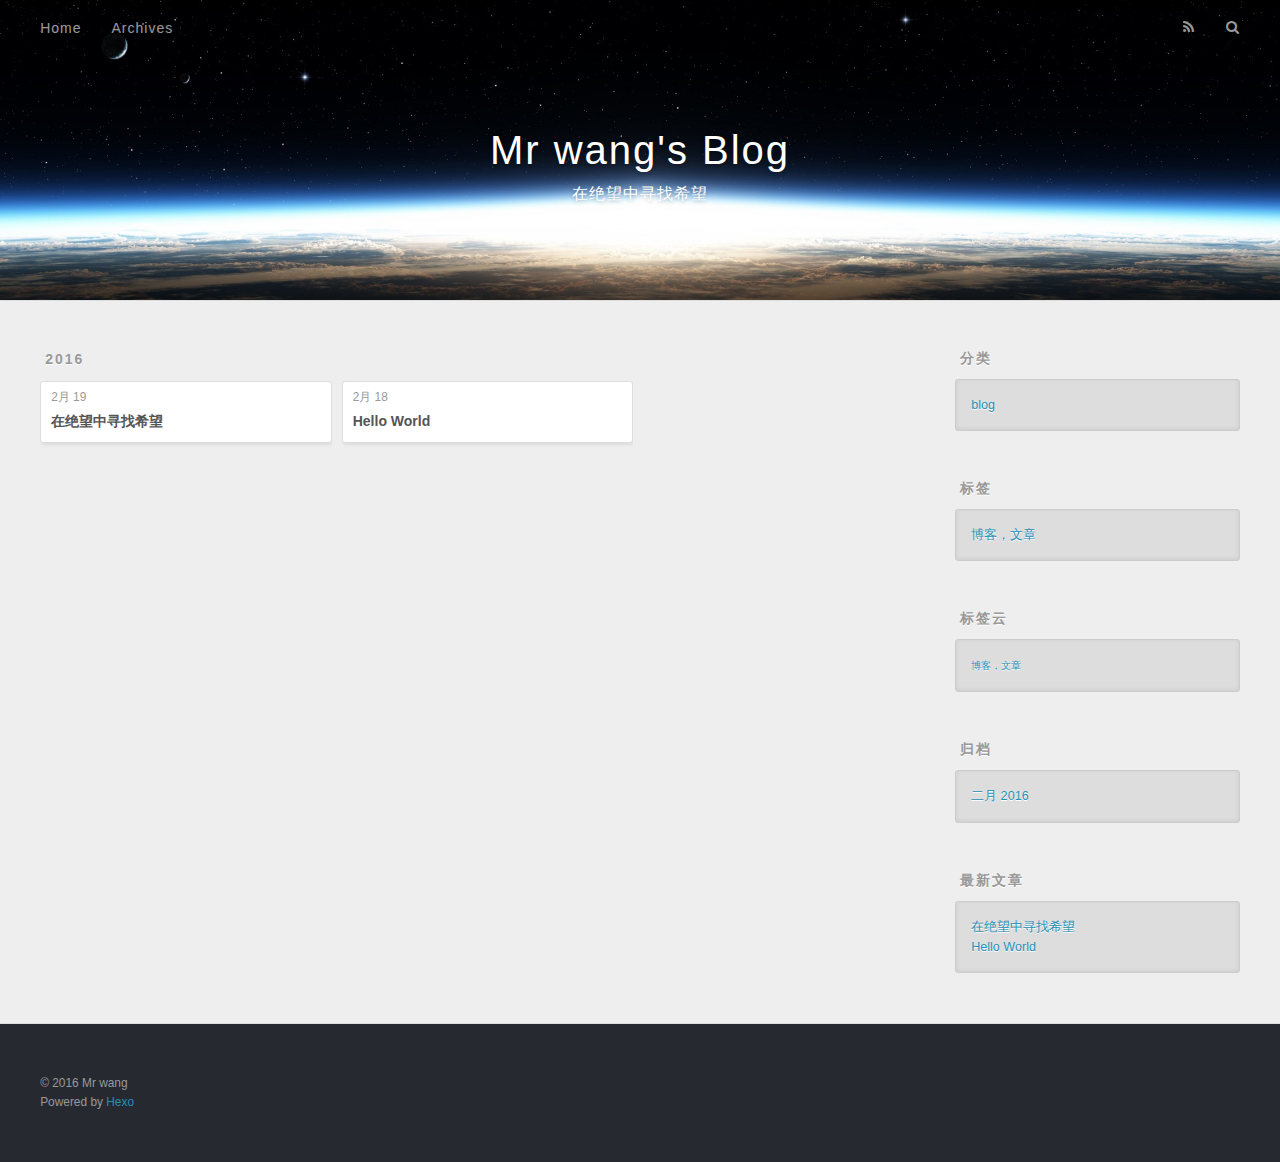
==== archives/index.html @ 9bc6d62a "Site updated: 2016-03-02 14:35:05" ====
<!DOCTYPE html>
<html>
<head>
  <meta charset="utf-8">
  
  <title>归档 | Mr wang&#39;s Blog</title>
  <meta name="viewport" content="width=device-width, initial-scale=1, maximum-scale=1">
  <meta name="description" content="暂时没有开启搜索功能">
<meta property="og:type" content="website">
<meta property="og:title" content="Mr wang's Blog">
<meta property="og:url" content="http://yoursite.com/archives/index.html">
<meta property="og:site_name" content="Mr wang's Blog">
<meta property="og:description" content="暂时没有开启搜索功能">
<meta name="twitter:card" content="summary">
<meta name="twitter:title" content="Mr wang's Blog">
<meta name="twitter:description" content="暂时没有开启搜索功能">
  
    <link rel="alternate" href="/atom.xml" title="Mr wang&#39;s Blog" type="application/atom+xml">
  
  
    <link rel="icon" href="/favicon.png">
  
  
    <link href="//fonts.googleapis.com/css?family=Source+Code+Pro" rel="stylesheet" type="text/css">
  
  <link rel="stylesheet" href="/css/style.css" type="text/css">
  

</head>

<body>
  <div id="container">
    <div id="wrap">
      <header id="header">
  <div id="banner"></div>
  <div id="header-outer" class="outer">
    <div id="header-title" class="inner">
      <h1 id="logo-wrap">
        <a href="/" id="logo">Mr wang&#39;s Blog</a>
      </h1>
      
        <h2 id="subtitle-wrap">
          <a href="/" id="subtitle">在绝望中寻找希望</a>
        </h2>
      
    </div>
    <div id="header-inner" class="inner">
      <nav id="main-nav">
        <a id="main-nav-toggle" class="nav-icon"></a>
        
          <a class="main-nav-link" href="/">Home</a>
        
          <a class="main-nav-link" href="/archives">Archives</a>
        
      </nav>
      <nav id="sub-nav">
        
          <a id="nav-rss-link" class="nav-icon" href="/atom.xml" title="RSS Feed"></a>
        
        <a id="nav-search-btn" class="nav-icon" title="搜索"></a>
      </nav>
      <div id="search-form-wrap">
        <form action="//google.com/search" method="get" accept-charset="UTF-8" class="search-form"><input type="search" name="q" results="0" class="search-form-input" placeholder="Search"><button type="submit" class="search-form-submit">&#xF002;</button><input type="hidden" name="sitesearch" value="http://yoursite.com"></form>
      </div>
    </div>
  </div>
</header>
      <div class="outer">
        <section id="main">
  
  
    
    
      
      
      <section class="archives-wrap">
        <div class="archive-year-wrap">
          <a href="/archives/2016" class="archive-year">2016</a>
        </div>
        <div class="archives">
    
    <article class="archive-article archive-type-post">
  <div class="archive-article-inner">
    <header class="archive-article-header">
      <a href="/2016/02/19/在绝望中寻找希望/" class="archive-article-date">
  <time datetime="2016-02-19T07:51:12.000Z" itemprop="datePublished">2月 19</time>
</a>
      
  
    <h1 itemprop="name">
      <a class="archive-article-title" href="/2016/02/19/在绝望中寻找希望/">在绝望中寻找希望</a>
    </h1>
  

    </header>
  </div>
</article>
  
    
    
    <article class="archive-article archive-type-post">
  <div class="archive-article-inner">
    <header class="archive-article-header">
      <a href="/2016/02/18/hello-world/" class="archive-article-date">
  <time datetime="2016-02-18T02:16:52.998Z" itemprop="datePublished">2月 18</time>
</a>
      
  
    <h1 itemprop="name">
      <a class="archive-article-title" href="/2016/02/18/hello-world/">Hello World</a>
    </h1>
  

    </header>
  </div>
</article>
  
  
    </div></section>
  

</section>
        
          <aside id="sidebar">
  
    
  <div class="widget-wrap">
    <h3 class="widget-title">分类</h3>
    <div class="widget">
      <ul class="category-list"><li class="category-list-item"><a class="category-list-link" href="/categories/blog/">blog</a></li></ul>
    </div>
  </div>


  
    
  <div class="widget-wrap">
    <h3 class="widget-title">标签</h3>
    <div class="widget">
      <ul class="tag-list"><li class="tag-list-item"><a class="tag-list-link" href="/tags/博客，文章/">博客，文章</a></li></ul>
    </div>
  </div>


  
    
  <div class="widget-wrap">
    <h3 class="widget-title">标签云</h3>
    <div class="widget tagcloud">
      <a href="/tags/博客，文章/" style="font-size: 10px;">博客，文章</a>
    </div>
  </div>

  
    
  <div class="widget-wrap">
    <h3 class="widget-title">归档</h3>
    <div class="widget">
      <ul class="archive-list"><li class="archive-list-item"><a class="archive-list-link" href="/archives/2016/02/">二月 2016</a></li></ul>
    </div>
  </div>


  
    
  <div class="widget-wrap">
    <h3 class="widget-title">最新文章</h3>
    <div class="widget">
      <ul>
        
          <li>
            <a href="/2016/02/19/在绝望中寻找希望/">在绝望中寻找希望</a>
          </li>
        
          <li>
            <a href="/2016/02/18/hello-world/">Hello World</a>
          </li>
        
      </ul>
    </div>
  </div>

  
</aside>
        
      </div>
      <footer id="footer">
  
  <div class="outer">
    <div id="footer-info" class="inner">
      &copy; 2016 Mr wang<br>
      Powered by <a href="http://hexo.io/" target="_blank">Hexo</a>
    </div>
  </div>
</footer>
    </div>
    <nav id="mobile-nav">
  
    <a href="/" class="mobile-nav-link">Home</a>
  
    <a href="/archives" class="mobile-nav-link">Archives</a>
  
</nav>
    

<script src="//ajax.googleapis.com/ajax/libs/jquery/2.0.3/jquery.min.js"></script>


  <link rel="stylesheet" href="/fancybox/jquery.fancybox.css" type="text/css">
  <script src="/fancybox/jquery.fancybox.pack.js" type="text/javascript"></script>


<script src="/js/script.js" type="text/javascript"></script>

  </div>
</body>
</html>
---- css/style.css ----
body {
  width: 100%;
}
body:before,
body:after {
  content: "";
  display: table;
}
body:after {
  clear: both;
}
html,
body,
div,
span,
applet,
object,
iframe,
h1,
h2,
h3,
h4,
h5,
h6,
p,
blockquote,
pre,
a,
abbr,
acronym,
address,
big,
cite,
code,
del,
dfn,
em,
img,
ins,
kbd,
q,
s,
samp,
small,
strike,
strong,
sub,
sup,
tt,
var,
dl,
dt,
dd,
ol,
ul,
li,
fieldset,
form,
label,
legend,
table,
caption,
tbody,
tfoot,
thead,
tr,
th,
td {
  margin: 0;
  padding: 0;
  border: 0;
  outline: 0;
  font-weight: inherit;
  font-style: inherit;
  font-family: inherit;
  font-size: 100%;
  vertical-align: baseline;
}
body {
  line-height: 1;
  color: #000;
  background: #fff;
}
ol,
ul {
  list-style: none;
}
table {
  border-collapse: separate;
  border-spacing: 0;
  vertical-align: middle;
}
caption,
th,
td {
  text-align: left;
  font-weight: normal;
  vertical-align: middle;
}
a img {
  border: none;
}
input,
button {
  margin: 0;
  padding: 0;
}
input::-moz-focus-inner,
button::-moz-focus-inner {
  border: 0;
  padding: 0;
}
@font-face {
  font-family: FontAwesome;
  font-style: normal;
  font-weight: normal;
  src: url("fonts/fontawesome-webfont.eot?v=#4.0.3");
  src: url("fonts/fontawesome-webfont.eot?#iefix&v=#4.0.3") format("embedded-opentype"), url("fonts/fontawesome-webfont.woff?v=#4.0.3") format("woff"), url("fonts/fontawesome-webfont.ttf?v=#4.0.3") format("truetype"), url("fonts/fontawesome-webfont.svg#fontawesomeregular?v=#4.0.3") format("svg");
}
html,
body,
#container {
  height: 100%;
}
body {
  background: #eee;
  font: 14px "Helvetica Neue", Helvetica, Arial, sans-serif;
  -webkit-text-size-adjust: 100%;
}
.outer {
  max-width: 1220px;
  margin: 0 auto;
  padding: 0 20px;
}
.outer:before,
.outer:after {
  content: "";
  display: table;
}
.outer:after {
  clear: both;
}
.inner {
  display: inline;
  float: left;
  width: 98.33333333333333%;
  margin: 0 0.833333333333333%;
}
.left,
.alignleft {
  float: left;
}
.right,
.alignright {
  float: right;
}
.clear {
  clear: both;
}
#container {
  position: relative;
}
.mobile-nav-on {
  overflow: hidden;
}
#wrap {
  height: 100%;
  width: 100%;
  position: absolute;
  top: 0;
  left: 0;
  -webkit-transition: 0.2s ease-out;
  -moz-transition: 0.2s ease-out;
  -ms-transition: 0.2s ease-out;
  transition: 0.2s ease-out;
  z-index: 1;
  background: #eee;
}
.mobile-nav-on #wrap {
  left: 280px;
}
@media screen and (min-width: 768px) {
  #main {
    display: inline;
    float: left;
    width: 73.33333333333333%;
    margin: 0 0.833333333333333%;
  }
}
.article-date,
.article-category-link,
.archive-year,
.widget-title {
  text-decoration: none;
  text-transform: uppercase;
  letter-spacing: 2px;
  color: #999;
  margin-bottom: 1em;
  margin-left: 5px;
  line-height: 1em;
  text-shadow: 0 1px #fff;
  font-weight: bold;
}
.article-inner,
.archive-article-inner {
  background: #fff;
  -webkit-box-shadow: 1px 2px 3px #ddd;
  box-shadow: 1px 2px 3px #ddd;
  border: 1px solid #ddd;
  -webkit-border-radius: 3px;
  border-radius: 3px;
}
.article-entry h1,
.widget h1 {
  font-size: 2em;
}
.article-entry h2,
.widget h2 {
  font-size: 1.5em;
}
.article-entry h3,
.widget h3 {
  font-size: 1.3em;
}
.article-entry h4,
.widget h4 {
  font-size: 1.2em;
}
.article-entry h5,
.widget h5 {
  font-size: 1em;
}
.article-entry h6,
.widget h6 {
  font-size: 1em;
  color: #999;
}
.article-entry hr,
.widget hr {
  border: 1px dashed #ddd;
}
.article-entry strong,
.widget strong {
  font-weight: bold;
}
.article-entry em,
.widget em,
.article-entry cite,
.widget cite {
  font-style: italic;
}
.article-entry sup,
.widget sup,
.article-entry sub,
.widget sub {
  font-size: 0.75em;
  line-height: 0;
  position: relative;
  vertical-align: baseline;
}
.article-entry sup,
.widget sup {
  top: -0.5em;
}
.article-entry sub,
.widget sub {
  bottom: -0.2em;
}
.article-entry small,
.widget small {
  font-size: 0.85em;
}
.article-entry acronym,
.widget acronym,
.article-entry abbr,
.widget abbr {
  border-bottom: 1px dotted;
}
.article-entry ul,
.widget ul,
.article-entry ol,
.widget ol,
.article-entry dl,
.widget dl {
  margin: 0 20px;
  line-height: 1.6em;
}
.article-entry ul ul,
.widget ul ul,
.article-entry ol ul,
.widget ol ul,
.article-entry ul ol,
.widget ul ol,
.article-entry ol ol,
.widget ol ol {
  margin-top: 0;
  margin-bottom: 0;
}
.article-entry ul,
.widget ul {
  list-style: disc;
}
.article-entry ol,
.widget ol {
  list-style: decimal;
}
.article-entry dt,
.widget dt {
  font-weight: bold;
}
#header {
  height: 300px;
  position: relative;
  border-bottom: 1px solid #ddd;
}
#header:before,
#header:after {
  content: "";
  position: absolute;
  left: 0;
  right: 0;
  height: 40px;
}
#header:before {
  top: 0;
  background: -webkit-linear-gradient(rgba(0,0,0,0.2), transparent);
  background: -moz-linear-gradient(rgba(0,0,0,0.2), transparent);
  background: -ms-linear-gradient(rgba(0,0,0,0.2), transparent);
  background: linear-gradient(rgba(0,0,0,0.2), transparent);
}
#header:after {
  bottom: 0;
  background: -webkit-linear-gradient(transparent, rgba(0,0,0,0.2));
  background: -moz-linear-gradient(transparent, rgba(0,0,0,0.2));
  background: -ms-linear-gradient(transparent, rgba(0,0,0,0.2));
  background: linear-gradient(transparent, rgba(0,0,0,0.2));
}
#header-outer {
  height: 100%;
  position: relative;
}
#header-inner {
  position: relative;
  overflow: hidden;
}
#banner {
  position: absolute;
  top: 0;
  left: 0;
  width: 100%;
  height: 100%;
  background: url("images/banner.jpg") center #000;
  -webkit-background-size: cover;
  -moz-background-size: cover;
  background-size: cover;
  z-index: -1;
}
#header-title {
  text-align: center;
  height: 40px;
  position: absolute;
  top: 50%;
  left: 0;
  margin-top: -20px;
}
#logo,
#subtitle {
  text-decoration: none;
  color: #fff;
  font-weight: 300;
  text-shadow: 0 1px 4px rgba(0,0,0,0.3);
}
#logo {
  font-size: 40px;
  line-height: 40px;
  letter-spacing: 2px;
}
#subtitle {
  font-size: 16px;
  line-height: 16px;
  letter-spacing: 1px;
}
#subtitle-wrap {
  margin-top: 16px;
}
#main-nav {
  float: left;
  margin-left: -15px;
}
.nav-icon,
.main-nav-link {
  float: left;
  color: #fff;
  opacity: 0.6;
  text-decoration: none;
  text-shadow: 0 1px rgba(0,0,0,0.2);
  -webkit-transition: opacity 0.2s;
  -moz-transition: opacity 0.2s;
  -ms-transition: opacity 0.2s;
  transition: opacity 0.2s;
  display: block;
  padding: 20px 15px;
}
.nav-icon:hover,
.main-nav-link:hover {
  opacity: 1;
}
.nav-icon {
  font-family: FontAwesome;
  text-align: center;
  font-size: 14px;
  width: 14px;
  height: 14px;
  padding: 20px 15px;
  position: relative;
  cursor: pointer;
}
.main-nav-link {
  font-weight: 300;
  letter-spacing: 1px;
}
@media screen and (max-width: 479px) {
  .main-nav-link {
    display: none;
  }
}
#main-nav-toggle {
  display: none;
}
#main-nav-toggle:before {
  content: "\f0c9";
}
@media screen and (max-width: 479px) {
  #main-nav-toggle {
    display: block;
  }
}
#sub-nav {
  float: right;
  margin-right: -15px;
}
#nav-rss-link:before {
  content: "\f09e";
}
#nav-search-btn:before {
  content: "\f002";
}
#search-form-wrap {
  position: absolute;
  top: 15px;
  width: 150px;
  height: 30px;
  right: -150px;
  opacity: 0;
  -webkit-transition: 0.2s ease-out;
  -moz-transition: 0.2s ease-out;
  -ms-transition: 0.2s ease-out;
  transition: 0.2s ease-out;
}
#search-form-wrap.on {
  opacity: 1;
  right: 0;
}
@media screen and (max-width: 479px) {
  #search-form-wrap {
    width: 100%;
    right: -100%;
  }
}
.search-form {
  position: absolute;
  top: 0;
  left: 0;
  right: 0;
  background: #fff;
  padding: 5px 15px;
  -webkit-border-radius: 15px;
  border-radius: 15px;
  -webkit-box-shadow: 0 0 10px rgba(0,0,0,0.3);
  box-shadow: 0 0 10px rgba(0,0,0,0.3);
}
.search-form-input {
  border: none;
  background: none;
  color: #555;
  width: 100%;
  font: 13px "Helvetica Neue", Helvetica, Arial, sans-serif;
  outline: none;
}
.search-form-input::-webkit-search-results-decoration,
.search-form-input::-webkit-search-cancel-button {
  -webkit-appearance: none;
}
.search-form-submit {
  position: absolute;
  top: 50%;
  right: 10px;
  margin-top: -7px;
  font: 13px FontAwesome;
  border: none;
  background: none;
  color: #bbb;
  cursor: pointer;
}
.search-form-submit:hover,
.search-form-submit:focus {
  color: #777;
}
.article {
  margin: 50px 0;
}
.article-inner {
  overflow: hidden;
}
.article-meta:before,
.article-meta:after {
  content: "";
  display: table;
}
.article-meta:after {
  clear: both;
}
.article-date {
  float: left;
}
.article-category {
  float: left;
  line-height: 1em;
  color: #ccc;
  text-shadow: 0 1px #fff;
  margin-left: 8px;
}
.article-category:before {
  content: "\2022";
}
.article-category-link {
  margin: 0 12px 1em;
}
.article-header {
  padding: 20px 20px 0;
}
.article-title {
  text-decoration: none;
  font-size: 2em;
  font-weight: bold;
  color: #555;
  line-height: 1.1em;
  -webkit-transition: color 0.2s;
  -moz-transition: color 0.2s;
  -ms-transition: color 0.2s;
  transition: color 0.2s;
}
a.article-title:hover {
  color: #258fb8;
}
.article-entry {
  color: #555;
  padding: 0 20px;
}
.article-entry:before,
.article-entry:after {
  content: "";
  display: table;
}
.article-entry:after {
  clear: both;
}
.article-entry p,
.article-entry table {
  line-height: 1.6em;
  margin: 1.6em 0;
}
.article-entry h1,
.article-entry h2,
.article-entry h3,
.article-entry h4,
.article-entry h5,
.article-entry h6 {
  font-weight: bold;
}
.article-entry h1,
.article-entry h2,
.article-entry h3,
.article-entry h4,
.article-entry h5,
.article-entry h6 {
  line-height: 1.1em;
  margin: 1.1em 0;
}
.article-entry a {
  color: #258fb8;
  text-decoration: none;
}
.article-entry a:hover {
  text-decoration: underline;
}
.article-entry ul,
.article-entry ol,
.article-entry dl {
  margin-top: 1.6em;
  margin-bottom: 1.6em;
}
.article-entry img,
.article-entry video {
  max-width: 100%;
  height: auto;
  display: block;
  margin: auto;
}
.article-entry iframe {
  border: none;
}
.article-entry table {
  width: 100%;
  border-collapse: collapse;
  border-spacing: 0;
}
.article-entry th {
  font-weight: bold;
  border-bottom: 3px solid #ddd;
  padding-bottom: 0.5em;
}
.article-entry td {
  border-bottom: 1px solid #ddd;
  padding: 10px 0;
}
.article-entry blockquote {
  font-family: Georgia, "Times New Roman", serif;
  font-size: 1.4em;
  margin: 1.6em 20px;
  text-align: center;
}
.article-entry blockquote footer {
  font-size: 14px;
  margin: 1.6em 0;
  font-family: "Helvetica Neue", Helvetica, Arial, sans-serif;
}
.article-entry blockquote footer cite:before {
  content: "—";
  padding: 0 0.5em;
}
.article-entry .pullquote {
  text-align: left;
  width: 45%;
  margin: 0;
}
.article-entry .pullquote.left {
  margin-left: 0.5em;
  margin-right: 1em;
}
.article-entry .pullquote.right {
  margin-right: 0.5em;
  margin-left: 1em;
}
.article-entry .caption {
  color: #999;
  display: block;
  font-size: 0.9em;
  margin-top: 0.5em;
  position: relative;
  text-align: center;
}
.article-entry .video-container {
  position: relative;
  padding-top: 56.25%;
  height: 0;
  overflow: hidden;
}
.article-entry .video-container iframe,
.article-entry .video-container object,
.article-entry .video-container embed {
  position: absolute;
  top: 0;
  left: 0;
  width: 100%;
  height: 100%;
  margin-top: 0;
}
.article-more-link a {
  display: inline-block;
  line-height: 1em;
  padding: 6px 15px;
  -webkit-border-radius: 15px;
  border-radius: 15px;
  background: #eee;
  color: #999;
  text-shadow: 0 1px #fff;
  text-decoration: none;
}
.article-more-link a:hover {
  background: #258fb8;
  color: #fff;
  text-decoration: none;
  text-shadow: 0 1px #1e7293;
}
.article-footer {
  font-size: 0.85em;
  line-height: 1.6em;
  border-top: 1px solid #ddd;
  padding-top: 1.6em;
  margin: 0 20px 20px;
}
.article-footer:before,
.article-footer:after {
  content: "";
  display: table;
}
.article-footer:after {
  clear: both;
}
.article-footer a {
  color: #999;
  text-decoration: none;
}
.article-footer a:hover {
  color: #555;
}
.article-tag-list-item {
  float: left;
  margin-right: 10px;
}
.article-tag-list-link:before {
  content: "#";
}
.article-comment-link {
  float: right;
}
.article-comment-link:before {
  content: "\f075";
  font-family: FontAwesome;
  padding-right: 8px;
}
.article-share-link {
  cursor: pointer;
  float: right;
  margin-left: 20px;
}
.article-share-link:before {
  content: "\f064";
  font-family: FontAwesome;
  padding-right: 6px;
}
#article-nav {
  position: relative;
}
#article-nav:before,
#article-nav:after {
  content: "";
  display: table;
}
#article-nav:after {
  clear: both;
}
@media screen and (min-width: 768px) {
  #article-nav {
    margin: 50px 0;
  }
  #article-nav:before {
    width: 8px;
    height: 8px;
    position: absolute;
    top: 50%;
    left: 50%;
    margin-top: -4px;
    margin-left: -4px;
    content: "";
    -webkit-border-radius: 50%;
    border-radius: 50%;
    background: #ddd;
    -webkit-box-shadow: 0 1px 2px #fff;
    box-shadow: 0 1px 2px #fff;
  }
}
.article-nav-link-wrap {
  text-decoration: none;
  text-shadow: 0 1px #fff;
  color: #999;
  -webkit-box-sizing: border-box;
  -moz-box-sizing: border-box;
  box-sizing: border-box;
  margin-top: 50px;
  text-align: center;
  display: block;
}
.article-nav-link-wrap:hover {
  color: #555;
}
@media screen and (min-width: 768px) {
  .article-nav-link-wrap {
    width: 50%;
    margin-top: 0;
  }
}
@media screen and (min-width: 768px) {
  #article-nav-newer {
    float: left;
    text-align: right;
    padding-right: 20px;
  }
}
@media screen and (min-width: 768px) {
  #article-nav-older {
    float: right;
    text-align: left;
    padding-left: 20px;
  }
}
.article-nav-caption {
  text-transform: uppercase;
  letter-spacing: 2px;
  color: #ddd;
  line-height: 1em;
  font-weight: bold;
}
#article-nav-newer .article-nav-caption {
  margin-right: -2px;
}
.article-nav-title {
  font-size: 0.85em;
  line-height: 1.6em;
  margin-top: 0.5em;
}
.article-share-box {
  position: absolute;
  display: none;
  background: #fff;
  -webkit-box-shadow: 1px 2px 10px rgba(0,0,0,0.2);
  box-shadow: 1px 2px 10px rgba(0,0,0,0.2);
  -webkit-border-radius: 3px;
  border-radius: 3px;
  margin-left: -145px;
  overflow: hidden;
  z-index: 1;
}
.article-share-box.on {
  display: block;
}
.article-share-input {
  width: 100%;
  background: none;
  -webkit-box-sizing: border-box;
  -moz-box-sizing: border-box;
  box-sizing: border-box;
  font: 14px "Helvetica Neue", Helvetica, Arial, sans-serif;
  padding: 0 15px;
  color: #555;
  outline: none;
  border: 1px solid #ddd;
  -webkit-border-radius: 3px 3px 0 0;
  border-radius: 3px 3px 0 0;
  height: 36px;
  line-height: 36px;
}
.article-share-links {
  background: #eee;
}
.article-share-links:before,
.article-share-links:after {
  content: "";
  display: table;
}
.article-share-links:after {
  clear: both;
}
.article-share-twitter,
.article-share-facebook,
.article-share-pinterest,
.article-share-google {
  width: 50px;
  height: 36px;
  display: block;
  float: left;
  position: relative;
  color: #999;
  text-shadow: 0 1px #fff;
}
.article-share-twitter:before,
.article-share-facebook:before,
.article-share-pinterest:before,
.article-share-google:before {
  font-size: 20px;
  font-family: FontAwesome;
  width: 20px;
  height: 20px;
  position: absolute;
  top: 50%;
  left: 50%;
  margin-top: -10px;
  margin-left: -10px;
  text-align: center;
}
.article-share-twitter:hover,
.article-share-facebook:hover,
.article-share-pinterest:hover,
.article-share-google:hover {
  color: #fff;
}
.article-share-twitter:before {
  content: "\f099";
}
.article-share-twitter:hover {
  background: #00aced;
  text-shadow: 0 1px #008abe;
}
.article-share-facebook:before {
  content: "\f09a";
}
.article-share-facebook:hover {
  background: #3b5998;
  text-shadow: 0 1px #2f477a;
}
.article-share-pinterest:before {
  content: "\f0d2";
}
.article-share-pinterest:hover {
  background: #cb2027;
  text-shadow: 0 1px #a21a1f;
}
.article-share-google:before {
  content: "\f0d5";
}
.article-share-google:hover {
  background: #dd4b39;
  text-shadow: 0 1px #be3221;
}
.article-gallery {
  background: #000;
  position: relative;
}
.article-gallery-photos {
  position: relative;
  overflow: hidden;
}
.article-gallery-img {
  display: none;
  max-width: 100%;
}
.article-gallery-img:first-child {
  display: block;
}
.article-gallery-img.loaded {
  position: absolute;
  display: block;
}
.article-gallery-img img {
  display: block;
  max-width: 100%;
  margin: 0 auto;
}
#comments {
  background: #fff;
  -webkit-box-shadow: 1px 2px 3px #ddd;
  box-shadow: 1px 2px 3px #ddd;
  padding: 20px;
  border: 1px solid #ddd;
  -webkit-border-radius: 3px;
  border-radius: 3px;
  margin: 50px 0;
}
#comments a {
  color: #258fb8;
}
.archives-wrap {
  margin: 50px 0;
}
.archives:before,
.archives:after {
  content: "";
  display: table;
}
.archives:after {
  clear: both;
}
.archive-year-wrap {
  margin-bottom: 1em;
}
.archives {
  -webkit-column-gap: 10px;
  -moz-column-gap: 10px;
  column-gap: 10px;
}
@media screen and (min-width: 480px) and (max-width: 767px) {
  .archives {
    -webkit-column-count: 2;
    -moz-column-count: 2;
    column-count: 2;
  }
}
@media screen and (min-width: 768px) {
  .archives {
    -webkit-column-count: 3;
    -moz-column-count: 3;
    column-count: 3;
  }
}
.archive-article {
  -webkit-column-break-inside: avoid;
  page-break-inside: avoid;
  overflow: hidden;
  break-inside: avoid-column;
}
.archive-article-inner {
  padding: 10px;
  margin-bottom: 15px;
}
.archive-article-title {
  text-decoration: none;
  font-weight: bold;
  color: #555;
  -webkit-transition: color 0.2s;
  -moz-transition: color 0.2s;
  -ms-transition: color 0.2s;
  transition: color 0.2s;
  line-height: 1.6em;
}
.archive-article-title:hover {
  color: #258fb8;
}
.archive-article-footer {
  margin-top: 1em;
}
.archive-article-date {
  color: #999;
  text-decoration: none;
  font-size: 0.85em;
  line-height: 1em;
  margin-bottom: 0.5em;
  display: block;
}
#page-nav {
  margin: 50px auto;
  background: #fff;
  -webkit-box-shadow: 1px 2px 3px #ddd;
  box-shadow: 1px 2px 3px #ddd;
  border: 1px solid #ddd;
  -webkit-border-radius: 3px;
  border-radius: 3px;
  text-align: center;
  color: #999;
  overflow: hidden;
}
#page-nav:before,
#page-nav:after {
  content: "";
  display: table;
}
#page-nav:after {
  clear: both;
}
#page-nav a,
#page-nav span {
  padding: 10px 20px;
  line-height: 1;
  height: 2ex;
}
#page-nav a {
  color: #999;
  text-decoration: none;
}
#page-nav a:hover {
  background: #999;
  color: #fff;
}
#page-nav .prev {
  float: left;
}
#page-nav .next {
  float: right;
}
#page-nav .page-number {
  display: inline-block;
}
@media screen and (max-width: 479px) {
  #page-nav .page-number {
    display: none;
  }
}
#page-nav .current {
  color: #555;
  font-weight: bold;
}
#page-nav .space {
  color: #ddd;
}
#footer {
  background: #262a30;
  padding: 50px 0;
  border-top: 1px solid #ddd;
  color: #999;
}
#footer a {
  color: #258fb8;
  text-decoration: none;
}
#footer a:hover {
  text-decoration: underline;
}
#footer-info {
  line-height: 1.6em;
  font-size: 0.85em;
}
.article-entry pre,
.article-entry .highlight {
  background: #2d2d2d;
  margin: 0 -20px;
  padding: 15px 20px;
  border-style: solid;
  border-color: #ddd;
  border-width: 1px 0;
  overflow: auto;
  color: #ccc;
  line-height: 22.400000000000002px;
}
.article-entry .highlight .gutter pre,
.article-entry .gist .gist-file .gist-data .line-numbers {
  color: #666;
  font-size: 0.85em;
}
.article-entry pre,
.article-entry code {
  font-family: "Source Code Pro", Consolas, Monaco, Menlo, Consolas, monospace;
}
.article-entry code {
  background: #eee;
  text-shadow: 0 1px #fff;
  padding: 0 0.3em;
}
.article-entry pre code {
  background: none;
  text-shadow: none;
  padding: 0;
}
.article-entry .highlight pre {
  border: none;
  margin: 0;
  padding: 0;
}
.article-entry .highlight table {
  margin: 0;
  width: auto;
}
.article-entry .highlight td {
  border: none;
  padding: 0;
}
.article-entry .highlight figcaption {
  font-size: 0.85em;
  color: #999;
  line-height: 1em;
  margin-bottom: 1em;
}
.article-entry .highlight figcaption:before,
.article-entry .highlight figcaption:after {
  content: "";
  display: table;
}
.article-entry .highlight figcaption:after {
  clear: both;
}
.article-entry .highlight figcaption a {
  float: right;
}
.article-entry .highlight .gutter pre {
  text-align: right;
  padding-right: 20px;
}
.article-entry .highlight .line {
  height: 22.400000000000002px;
}
.article-entry .gist {
  margin: 0 -20px;
  border-style: solid;
  border-color: #ddd;
  border-width: 1px 0;
  background: #2d2d2d;
  padding: 15px 20px 15px 0;
}
.article-entry .gist .gist-file {
  border: none;
  font-family: "Source Code Pro", Consolas, Monaco, Menlo, Consolas, monospace;
  margin: 0;
}
.article-entry .gist .gist-file .gist-data {
  background: none;
  border: none;
}
.article-entry .gist .gist-file .gist-data .line-numbers {
  background: none;
  border: none;
  padding: 0 20px 0 0;
}
.article-entry .gist .gist-file .gist-data .line-data {
  padding: 0 !important;
}
.article-entry .gist .gist-file .highlight {
  margin: 0;
  padding: 0;
  border: none;
}
.article-entry .gist .gist-file .gist-meta {
  background: #2d2d2d;
  color: #999;
  font: 0.85em "Helvetica Neue", Helvetica, Arial, sans-serif;
  text-shadow: 0 0;
  padding: 0;
  margin-top: 1em;
  margin-left: 20px;
}
.article-entry .gist .gist-file .gist-meta a {
  color: #258fb8;
  font-weight: normal;
}
.article-entry .gist .gist-file .gist-meta a:hover {
  text-decoration: underline;
}
pre .comment,
pre .title {
  color: #999;
}
pre .variable,
pre .attribute,
pre .tag,
pre .regexp,
pre .ruby .constant,
pre .xml .tag .title,
pre .xml .pi,
pre .xml .doctype,
pre .html .doctype,
pre .css .id,
pre .css .class,
pre .css .pseudo {
  color: #f2777a;
}
pre .number,
pre .preprocessor,
pre .built_in,
pre .literal,
pre .params,
pre .constant {
  color: #f99157;
}
pre .class,
pre .ruby .class .title,
pre .css .rules .attribute {
  color: #9c9;
}
pre .string,
pre .value,
pre .inheritance,
pre .header,
pre .ruby .symbol,
pre .xml .cdata {
  color: #9c9;
}
pre .css .hexcolor {
  color: #6cc;
}
pre .function,
pre .python .decorator,
pre .python .title,
pre .ruby .function .title,
pre .ruby .title .keyword,
pre .perl .sub,
pre .javascript .title,
pre .coffeescript .title {
  color: #69c;
}
pre .keyword,
pre .javascript .function {
  color: #c9c;
}
@media screen and (max-width: 479px) {
  #mobile-nav {
    position: absolute;
    top: 0;
    left: 0;
    width: 280px;
    height: 100%;
    background: #191919;
    border-right: 1px solid #fff;
  }
}
@media screen and (max-width: 479px) {
  .mobile-nav-link {
    display: block;
    color: #999;
    text-decoration: none;
    padding: 15px 20px;
    font-weight: bold;
  }
  .mobile-nav-link:hover {
    color: #fff;
  }
}
@media screen and (min-width: 768px) {
  #sidebar {
    display: inline;
    float: left;
    width: 23.333333333333332%;
    margin: 0 0.833333333333333%;
  }
}
.widget-wrap {
  margin: 50px 0;
}
.widget {
  color: #777;
  text-shadow: 0 1px #fff;
  background: #ddd;
  -webkit-box-shadow: 0 -1px 4px #ccc inset;
  box-shadow: 0 -1px 4px #ccc inset;
  border: 1px solid #ccc;
  padding: 15px;
  -webkit-border-radius: 3px;
  border-radius: 3px;
}
.widget a {
  color: #258fb8;
  text-decoration: none;
}
.widget a:hover {
  text-decoration: underline;
}
.widget ul ul,
.widget ol ul,
.widget dl ul,
.widget ul ol,
.widget ol ol,
.widget dl ol,
.widget ul dl,
.widget ol dl,
.widget dl dl {
  margin-left: 15px;
  list-style: disc;
}
.widget {
  line-height: 1.6em;
  word-wrap: break-word;
  font-size: 0.9em;
}
.widget ul,
.widget ol {
  list-style: none;
  margin: 0;
}
.widget ul ul,
.widget ol ul,
.widget ul ol,
.widget ol ol {
  margin: 0 20px;
}
.widget ul ul,
.widget ol ul {
  list-style: disc;
}
.widget ul ol,
.widget ol ol {
  list-style: decimal;
}
.category-list-count,
.tag-list-count,
.archive-list-count {
  padding-left: 5px;
  color: #999;
  font-size: 0.85em;
}
.category-list-count:before,
.tag-list-count:before,
.archive-list-count:before {
  content: "(";
}
.category-list-count:after,
.tag-list-count:after,
.archive-list-count:after {
  content: ")";
}
.tagcloud a {
  margin-right: 5px;
  display: inline-block;
}
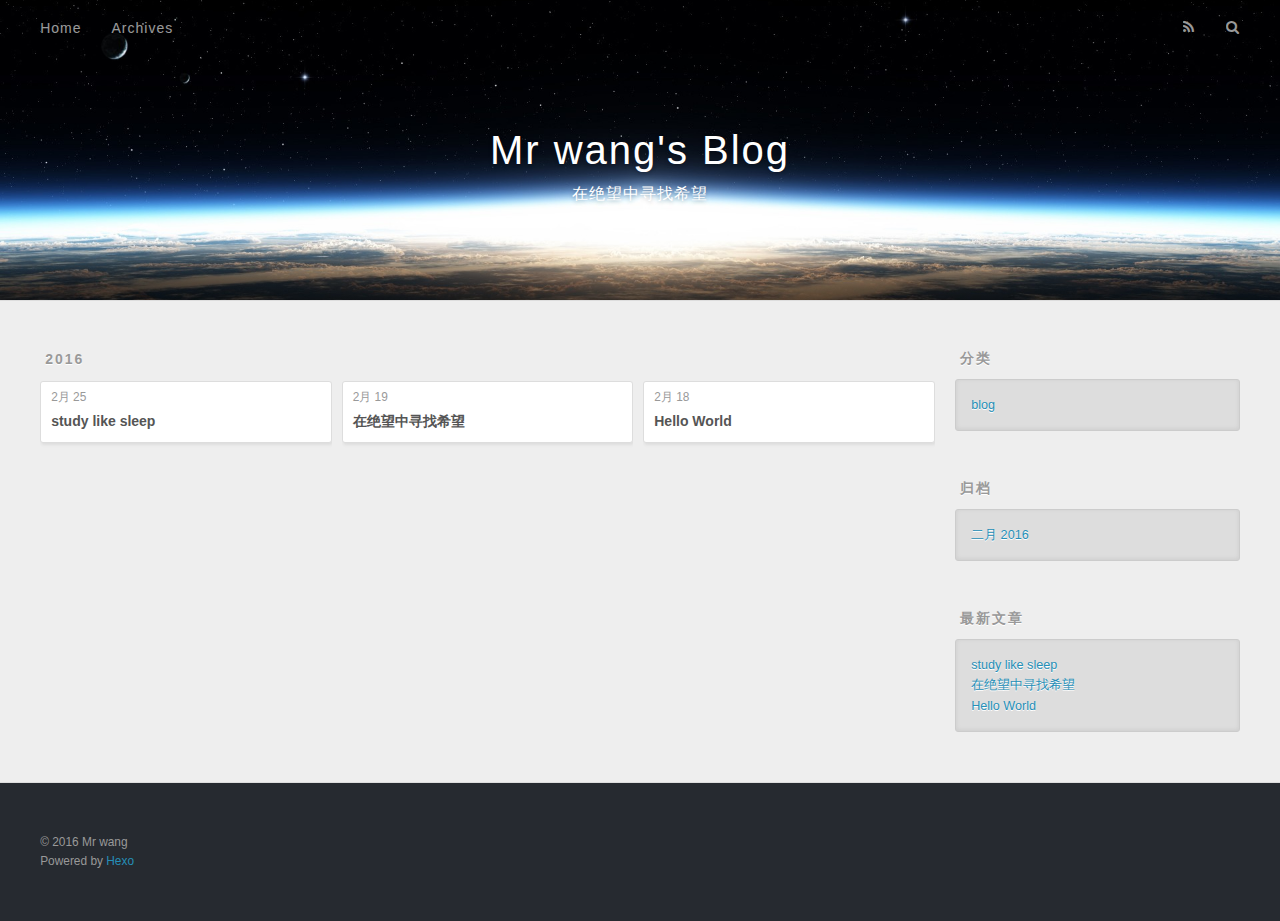
==== commit 04243d29: "Site updated: 2016-03-02 15:42:06" ====
--- a/archives/index.html
+++ b/archives/index.html
@@ -82,6 +82,25 @@
     <article class="archive-article archive-type-post">
   <div class="archive-article-inner">
     <header class="archive-article-header">
+      <a href="/2016/02/25/study-like-sleep/" class="archive-article-date">
+  <time datetime="2016-02-25T15:35:40.000Z" itemprop="datePublished">2月 25</time>
+</a>
+      
+  
+    <h1 itemprop="name">
+      <a class="archive-article-title" href="/2016/02/25/study-like-sleep/">study like sleep</a>
+    </h1>
+  
+
+    </header>
+  </div>
+</article>
+  
+    
+    
+    <article class="archive-article archive-type-post">
+  <div class="archive-article-inner">
+    <header class="archive-article-header">
       <a href="/2016/02/19/在绝望中寻找希望/" class="archive-article-date">
   <time datetime="2016-02-19T07:51:12.000Z" itemprop="datePublished">2月 19</time>
 </a>
@@ -134,23 +153,9 @@
 
   
     
-  <div class="widget-wrap">
-    <h3 class="widget-title">标签</h3>
-    <div class="widget">
-      <ul class="tag-list"><li class="tag-list-item"><a class="tag-list-link" href="/tags/博客，文章/">博客，文章</a></li></ul>
-    </div>
-  </div>
-
-
-  
-    
-  <div class="widget-wrap">
-    <h3 class="widget-title">标签云</h3>
-    <div class="widget tagcloud">
-      <a href="/tags/博客，文章/" style="font-size: 10px;">博客，文章</a>
-    </div>
-  </div>
-
+
+  
+    
   
     
   <div class="widget-wrap">
@@ -169,6 +174,10 @@
       <ul>
         
           <li>
+            <a href="/2016/02/25/study-like-sleep/">study like sleep</a>
+          </li>
+        
+          <li>
             <a href="/2016/02/19/在绝望中寻找希望/">在绝望中寻找希望</a>
           </li>
         
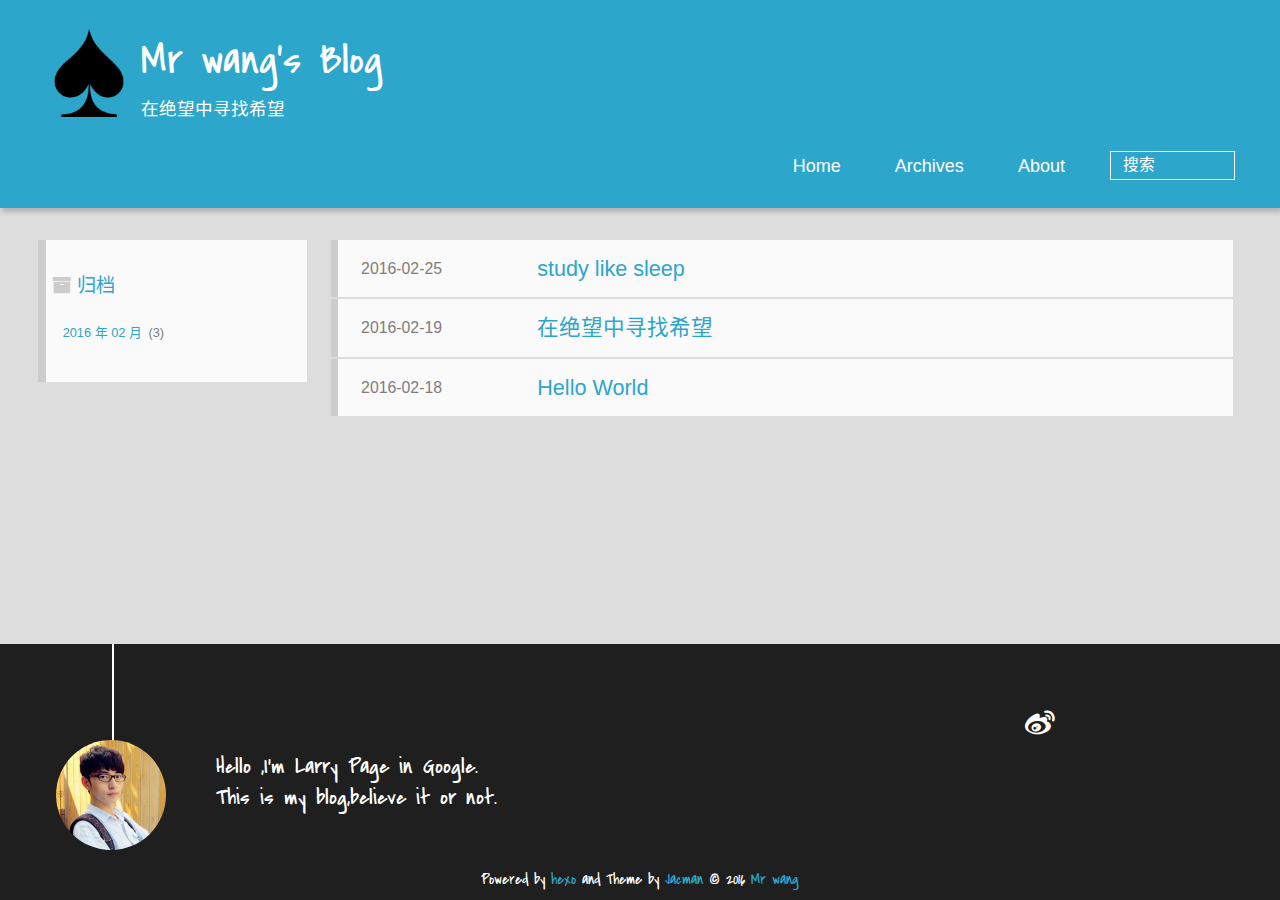
==== commit 4dc5c5eb: "Site updated: 2016-03-05 14:04:53" ====
--- a/archives/index.html
+++ b/archives/index.html
@@ -1,11 +1,17 @@
-<!DOCTYPE html>
-<html>
+
+  <!DOCTYPE HTML>
+<html lang="zh-CN">
 <head>
-  <meta charset="utf-8">
-  
-  <title>归档 | Mr wang&#39;s Blog</title>
-  <meta name="viewport" content="width=device-width, initial-scale=1, maximum-scale=1">
-  <meta name="description" content="暂时没有开启搜索功能">
+  <meta charset="UTF-8">
+  
+    <title>归档 | Mr wang&#39;s Blog</title>
+    <meta name="viewport" content="width=device-width, initial-scale=1,user-scalable=no">
+    
+    <meta name="author" content="Mr wang">
+    
+
+    
+    <meta name="description" content="暂时没有开启搜索功能">
 <meta property="og:type" content="website">
 <meta property="og:title" content="Mr wang's Blog">
 <meta property="og:url" content="http://yoursite.com/archives/index.html">
@@ -14,213 +20,273 @@
 <meta name="twitter:card" content="summary">
 <meta name="twitter:title" content="Mr wang's Blog">
 <meta name="twitter:description" content="暂时没有开启搜索功能">
-  
-    <link rel="alternate" href="/atom.xml" title="Mr wang&#39;s Blog" type="application/atom+xml">
-  
-  
-    <link rel="icon" href="/favicon.png">
-  
-  
-    <link href="//fonts.googleapis.com/css?family=Source+Code+Pro" rel="stylesheet" type="text/css">
-  
-  <link rel="stylesheet" href="/css/style.css" type="text/css">
-  
-
+
+    
+    <link rel="alternative" href="/atom.xml" title="Mr wang&#39;s Blog" type="application/atom+xml">
+    
+    
+    <link rel="icon" href="/img/favicon.ico">
+    
+    
+    <link rel="apple-touch-icon" href="/img/jacman.jpg">
+    <link rel="apple-touch-icon-precomposed" href="/img/jacman.jpg">
+    
+    <link rel="stylesheet" href="/css/style.css" type="text/css">
 </head>
 
-<body>
-  <div id="container">
-    <div id="wrap">
-      <header id="header">
-  <div id="banner"></div>
-  <div id="header-outer" class="outer">
-    <div id="header-title" class="inner">
-      <h1 id="logo-wrap">
-        <a href="/" id="logo">Mr wang&#39;s Blog</a>
-      </h1>
-      
-        <h2 id="subtitle-wrap">
-          <a href="/" id="subtitle">在绝望中寻找希望</a>
-        </h2>
-      
-    </div>
-    <div id="header-inner" class="inner">
-      <nav id="main-nav">
-        <a id="main-nav-toggle" class="nav-icon"></a>
+    <body>
+      <header>
         
-          <a class="main-nav-link" href="/">Home</a>
+<div>
+		
+			<div id="imglogo">
+				<a href="/"><img src="/img/logo.png" alt="Mr wang&#39;s Blog" title="Mr wang&#39;s Blog"/></a>
+			</div>
+			
+			<div id="textlogo">
+				<h1 class="site-name"><a href="/" title="Mr wang&#39;s Blog">Mr wang&#39;s Blog</a></h1>
+				<h2 class="blog-motto">在绝望中寻找希望</h2>
+			</div>
+			<div class="navbar"><a class="navbutton navmobile" href="#" title="菜单">
+			</a></div>
+			<nav class="animated">
+				<ul>
+					<ul>
+					 
+						<li><a href="/">Home</a></li>
+					
+						<li><a href="/archives">Archives</a></li>
+					
+						<li><a href="/about">About</a></li>
+					
+					<li>
+ 					
+					<form class="search" action="//google.com/search" method="get" accept-charset="utf-8">
+						<label>Search</label>
+						<input type="search" id="search" name="q" autocomplete="off" maxlength="20" placeholder="搜索" />
+						<input type="hidden" name="q" value="site:yoursite.com">
+					</form>
+					
+					</li>
+				</ul>
+			</nav>			
+</div>
+      </header>
+      <div id="container">
         
-          <a class="main-nav-link" href="/archives">Archives</a>
+
+<div class="archive-title" >
+  <h2 class="archive-icon">归档</h2>
+  
+  <div class="archiveslist archive-float clearfix">
+   <ul class="archive-list"><li class="archive-list-item"><a class="archive-list-link" href="/archives/2016/02/">2016 年 02 月</a><span class="archive-list-count">3</span></li></ul>
+ </div>
+  
+</div>
+<div id="main" class="archive-part clearfix">
+  <div id="archive-page">
+
+  <section class="post" itemscope itemprop="blogPost">
+  
+    <a href="/2016/02/25/study-like-sleep/" title="study like sleep" itemprop="url">
+  
+
+    <time datetime="2016-02-25T15:35:40.000Z" itemprop="datePublished">2016-02-25</time>
+
+
+    <h1 itemprop="name">study like sleep</h1>
+
+  </a>
+</section>
+
+  <section class="post" itemscope itemprop="blogPost">
+  
+    <a href="/2016/02/19/在绝望中寻找希望/" title="在绝望中寻找希望" itemprop="url">
+  
+
+    <time datetime="2016-02-19T07:51:12.000Z" itemprop="datePublished">2016-02-19</time>
+
+
+    <h1 itemprop="name">在绝望中寻找希望</h1>
+
+  </a>
+</section>
+
+  <section class="post" itemscope itemprop="blogPost">
+  
+    <a href="/2016/02/18/hello-world/" title="Hello World" itemprop="url">
+  
+
+    <time datetime="2016-02-18T02:16:52.998Z" itemprop="datePublished">2016-02-18</time>
+
+
+    <h1 itemprop="name">Hello World</h1>
+
+  </a>
+</section>
+
+
+  </div>
+</div>
+
+      </div>
+      <footer><div id="footer" >
+	
+	<div class="line">
+		<span></span>
+		<div class="author"></div>
+	</div>
+	
+	
+	<section class="info">
+		<p> Hello ,I&#39;m Larry Page in Google. <br/>
+			This is my blog,believe it or not.</p>
+	</section>
+	 
+	<div class="social-font" class="clearfix">
+		
+		<a href="http://weibo.com/2176287895" target="_blank" class="icon-weibo" title="微博"></a>
+		
+		
+		
+		
+		
+		
+		
+		
+		
+		
+	</div>
+			
+		
+
+		<p class="copyright">
+		Powered by <a href="http://hexo.io" target="_blank" title="hexo">hexo</a> and Theme by <a href="https://github.com/wuchong/jacman" target="_blank" title="Jacman">Jacman</a> © 2016 
+		
+		<a href="/about" target="_blank" title="Mr wang">Mr wang</a>
+		
+		
+		</p>
+</div>
+</footer>
+      <script src="/js/jquery-2.0.3.min.js"></script>
+<script src="/js/jquery.imagesloaded.min.js"></script>
+<script src="/js/gallery.js"></script>
+<script src="/js/jquery.qrcode-0.12.0.min.js"></script>
+
+<script type="text/javascript">
+$(document).ready(function(){ 
+  $('.navbar').click(function(){
+    $('header nav').toggleClass('shownav');
+  });
+  var myWidth = 0;
+  function getSize(){
+    if( typeof( window.innerWidth ) == 'number' ) {
+      myWidth = window.innerWidth;
+    } else if( document.documentElement && document.documentElement.clientWidth) {
+      myWidth = document.documentElement.clientWidth;
+    };
+  };
+  var m = $('#main'),
+      a = $('#asidepart'),
+      c = $('.closeaside'),
+      o = $('.openaside');
+  c.click(function(){
+    a.addClass('fadeOut').css('display', 'none');
+    o.css('display', 'block').addClass('fadeIn');
+    m.addClass('moveMain');
+  });
+  o.click(function(){
+    o.css('display', 'none').removeClass('beforeFadeIn');
+    a.css('display', 'block').removeClass('fadeOut').addClass('fadeIn');      
+    m.removeClass('moveMain');
+  });
+  $(window).scroll(function(){
+    o.css("top",Math.max(80,260-$(this).scrollTop()));
+  });
+  
+  $(window).resize(function(){
+    getSize(); 
+    if (myWidth >= 1024) {
+      $('header nav').removeClass('shownav');
+    }else{
+      m.removeClass('moveMain');
+      a.css('display', 'block').removeClass('fadeOut');
+      o.css('display', 'none');
         
-      </nav>
-      <nav id="sub-nav">
-        
-          <a id="nav-rss-link" class="nav-icon" href="/atom.xml" title="RSS Feed"></a>
-        
-        <a id="nav-search-btn" class="nav-icon" title="搜索"></a>
-      </nav>
-      <div id="search-form-wrap">
-        <form action="//google.com/search" method="get" accept-charset="UTF-8" class="search-form"><input type="search" name="q" results="0" class="search-form-input" placeholder="Search"><button type="submit" class="search-form-submit">&#xF002;</button><input type="hidden" name="sitesearch" value="http://yoursite.com"></form>
-      </div>
-    </div>
-  </div>
-</header>
-      <div class="outer">
-        <section id="main">
-  
-  
-    
-    
-      
-      
-      <section class="archives-wrap">
-        <div class="archive-year-wrap">
-          <a href="/archives/2016" class="archive-year">2016</a>
-        </div>
-        <div class="archives">
-    
-    <article class="archive-article archive-type-post">
-  <div class="archive-article-inner">
-    <header class="archive-article-header">
-      <a href="/2016/02/25/study-like-sleep/" class="archive-article-date">
-  <time datetime="2016-02-25T15:35:40.000Z" itemprop="datePublished">2月 25</time>
-</a>
-      
-  
-    <h1 itemprop="name">
-      <a class="archive-article-title" href="/2016/02/25/study-like-sleep/">study like sleep</a>
-    </h1>
-  
-
-    </header>
-  </div>
-</article>
-  
-    
-    
-    <article class="archive-article archive-type-post">
-  <div class="archive-article-inner">
-    <header class="archive-article-header">
-      <a href="/2016/02/19/在绝望中寻找希望/" class="archive-article-date">
-  <time datetime="2016-02-19T07:51:12.000Z" itemprop="datePublished">2月 19</time>
-</a>
-      
-  
-    <h1 itemprop="name">
-      <a class="archive-article-title" href="/2016/02/19/在绝望中寻找希望/">在绝望中寻找希望</a>
-    </h1>
-  
-
-    </header>
-  </div>
-</article>
-  
-    
-    
-    <article class="archive-article archive-type-post">
-  <div class="archive-article-inner">
-    <header class="archive-article-header">
-      <a href="/2016/02/18/hello-world/" class="archive-article-date">
-  <time datetime="2016-02-18T02:16:52.998Z" itemprop="datePublished">2月 18</time>
-</a>
-      
-  
-    <h1 itemprop="name">
-      <a class="archive-article-title" href="/2016/02/18/hello-world/">Hello World</a>
-    </h1>
-  
-
-    </header>
-  </div>
-</article>
-  
-  
-    </div></section>
-  
-
-</section>
-        
-          <aside id="sidebar">
-  
-    
-  <div class="widget-wrap">
-    <h3 class="widget-title">分类</h3>
-    <div class="widget">
-      <ul class="category-list"><li class="category-list-item"><a class="category-list-link" href="/categories/blog/">blog</a></li></ul>
-    </div>
-  </div>
-
-
-  
-    
-
-  
-    
-  
-    
-  <div class="widget-wrap">
-    <h3 class="widget-title">归档</h3>
-    <div class="widget">
-      <ul class="archive-list"><li class="archive-list-item"><a class="archive-list-link" href="/archives/2016/02/">二月 2016</a></li></ul>
-    </div>
-  </div>
-
-
-  
-    
-  <div class="widget-wrap">
-    <h3 class="widget-title">最新文章</h3>
-    <div class="widget">
-      <ul>
-        
-          <li>
-            <a href="/2016/02/25/study-like-sleep/">study like sleep</a>
-          </li>
-        
-          <li>
-            <a href="/2016/02/19/在绝望中寻找希望/">在绝望中寻找希望</a>
-          </li>
-        
-          <li>
-            <a href="/2016/02/18/hello-world/">Hello World</a>
-          </li>
-        
-      </ul>
-    </div>
-  </div>
-
-  
-</aside>
-        
-      </div>
-      <footer id="footer">
-  
-  <div class="outer">
-    <div id="footer-info" class="inner">
-      &copy; 2016 Mr wang<br>
-      Powered by <a href="http://hexo.io/" target="_blank">Hexo</a>
-    </div>
-  </div>
-</footer>
-    </div>
-    <nav id="mobile-nav">
-  
-    <a href="/" class="mobile-nav-link">Home</a>
-  
-    <a href="/archives" class="mobile-nav-link">Archives</a>
-  
-</nav>
-    
-
-<script src="//ajax.googleapis.com/ajax/libs/jquery/2.0.3/jquery.min.js"></script>
-
-
-  <link rel="stylesheet" href="/fancybox/jquery.fancybox.css" type="text/css">
-  <script src="/fancybox/jquery.fancybox.pack.js" type="text/javascript"></script>
-
-
-<script src="/js/script.js" type="text/javascript"></script>
-
-  </div>
-</body>
-</html>+    }
+  });
+});
+</script>
+
+
+
+
+
+
+
+
+
+
+<link rel="stylesheet" href="/fancybox/jquery.fancybox.css" media="screen" type="text/css">
+<script src="/fancybox/jquery.fancybox.pack.js"></script>
+<script type="text/javascript">
+$(document).ready(function(){ 
+  $('.article-content').each(function(i){
+    $(this).find('img').each(function(){
+      if ($(this).parent().hasClass('fancybox')) return;
+      var alt = this.alt;
+      if (alt) $(this).after('<span class="caption">' + alt + '</span>');
+      $(this).wrap('<a href="' + this.src + '" title="' + alt + '" class="fancybox"></a>');
+    });
+    $(this).find('.fancybox').each(function(){
+      $(this).attr('rel', 'article' + i);
+    });
+  });
+  if($.fancybox){
+    $('.fancybox').fancybox();
+  }
+}); 
+</script>
+
+
+
+<!-- Analytics Begin -->
+
+
+
+<script>
+var _hmt = _hmt || [];
+(function() {
+  var hm = document.createElement("script");
+  hm.src = "//hm.baidu.com/hm.js?e6d1f421bbc9962127a50488f9ed37d1";
+  var s = document.getElementsByTagName("script")[0]; 
+  s.parentNode.insertBefore(hm, s);
+})();
+</script>
+
+
+
+<!-- Analytics End -->
+
+<!-- Totop Begin -->
+
+	<div id="totop">
+	<a title="返回顶部"><img src="/img/scrollup.png"/></a>
+	</div>
+	<script src="/js/totop.js"></script>
+
+<!-- Totop End -->
+
+<!-- MathJax Begin -->
+<!-- mathjax config similar to math.stackexchange -->
+
+
+<!-- MathJax End -->
+
+<!-- Tiny_search Begin -->
+
+<!-- Tiny_search End -->
+
+    </body>
+   </html>
--- a/css/style.css
+++ b/css/style.css
@@ -1,14 +1,3 @@
-body {
-  width: 100%;
-}
-body:before,
-body:after {
-  content: "";
-  display: table;
-}
-body:after {
-  clear: both;
-}
 html,
 body,
 div,
@@ -100,6 +89,100 @@
 a img {
   border: none;
 }
+/* custom Font*/
+@font-face {
+  font-family: "covered_by_your_graceregular";
+  font-weight: normal;
+  font-style: normal;
+  src: url("../font/coveredbyyourgrace-webfont.eot");
+  src: url("../font/coveredbyyourgrace-webfont.eot?#iefix") format('embedded-opentype'), url("../font/coveredbyyourgrace-webfont.svg#covered_by_your_graceregular") format('svg'), url("../font/coveredbyyourgrace-webfont.woff") format('woff'), url("../font/coveredbyyourgrace-webfont.ttf") format('truetype');
+}
+/* icon Font */
+@font-face {
+  font-family: "FontAwesome";
+  font-style: normal;
+  font-weight: normal;
+  src: url("../font/fontawesome-webfont.eot?v=#4.0.3");
+  src: url("../font/fontawesome-webfont.eot?#iefix&v=#4.0.3") format("embedded-opentype"), url("../font/fontawesome-webfont.woff?v=#4.0.3") format("woff"), url("../font/fontawesome-webfont.ttf?v=#4.0.3") format("truetype"), url("../font/fontawesome-webfont.svg#fontawesomeregular?v=#4.0.3") format("svg");
+}
+@font-face {
+  font-family: "fontdiao";
+  font-weight: normal;
+  font-style: normal;
+  src: url("../font/fontdiao.eot");
+  src: url("../font/fontdiao.eot?#iefix") format('embedded-opentype'), url("../font/fontdiao.svg#fontdiao") format('svg'), url("../font/fontdiao.woff") format('woff'), url("../font/fontdiao.ttf") format('truetype');
+}
+/* Public style */
+* {
+  -webkit-margin-before: 0;
+  -webkit-margin-after: 0;
+}
+body {
+  background: #ddd;
+  font-family: "Helvetica Neue", "Helvetica", "Microsoft YaHei", "WenQuanYi Micro Hei", Arial, sans-serif;
+  font-size: 100%;
+  color: #817c7c;
+  line-height: 1.5;
+  min-height: 100vh;
+  display: -webkit-flex;
+  display: -webkit-box;
+  display: -moz-box;
+  display: -webkit-flex;
+  display: -ms-flexbox;
+  display: box;
+  display: flex;
+  -webkit-flex-direction: column;
+  -webkit-box-orient: vertical;
+  -moz-box-orient: vertical;
+  -o-box-orient: vertical;
+  -webkit-flex-direction: column;
+  -ms-flex-direction: column;
+  flex-direction: column;
+}
+iframe {
+  margin-top: 10px;
+}
+small {
+  font-size: 80%;
+}
+sub,
+sup {
+  font-size: 75%;
+  line-height: 0;
+  position: relative;
+  vertical-align: baseline;
+}
+sup {
+  top: -0.5em;
+  padding-left: 0.3em;
+}
+sub {
+  bottom: -0.25em;
+}
+a {
+  text-decoration: none;
+  color: #817c7c;
+}
+a:hover,
+a:focus {
+  outline: 0;
+  text-decoration: none;
+  -webkit-transition: color 0.25s, background 0.5s;
+  -moz-transition: color 0.25s, background 0.5s;
+  -o-transition: color 0.25s, background 0.5s;
+  -ms-transition: color 0.25s, background 0.5s;
+  transition: color 0.25s, background 0.5s;
+}
+a:hover:before {
+  -webkit-transition: color 0.25s, background 0.5s;
+  -moz-transition: color 0.25s, background 0.5s;
+  -o-transition: color 0.25s, background 0.5s;
+  -ms-transition: color 0.25s, background 0.5s;
+  transition: color 0.25s, background 0.5s;
+}
+input:focus {
+  outline: none;
+}
 input,
 button {
   margin: 0;
@@ -110,565 +193,954 @@
   border: 0;
   padding: 0;
 }
-@font-face {
+h1 {
+  font-size: 1.5em;
+}
+.fa {
+  display: inline-block;
   font-family: FontAwesome;
   font-style: normal;
   font-weight: normal;
-  src: url("fonts/fontawesome-webfont.eot?v=#4.0.3");
-  src: url("fonts/fontawesome-webfont.eot?#iefix&v=#4.0.3") format("embedded-opentype"), url("fonts/fontawesome-webfont.woff?v=#4.0.3") format("woff"), url("fonts/fontawesome-webfont.ttf?v=#4.0.3") format("truetype"), url("fonts/fontawesome-webfont.svg#fontawesomeregular?v=#4.0.3") format("svg");
-}
-html,
-body,
-#container {
-  height: 100%;
-}
-body {
-  background: #eee;
-  font: 14px "Helvetica Neue", Helvetica, Arial, sans-serif;
-  -webkit-text-size-adjust: 100%;
-}
-.outer {
-  max-width: 1220px;
-  margin: 0 auto;
-  padding: 0 20px;
-}
-.outer:before,
-.outer:after {
+  line-height: 1;
+  -webkit-font-smoothing: antialiased;
+  -moz-osx-font-smoothing: grayscale;
+}
+.clearfix {
+  zoom: 1;
+}
+.clearfix:before,
+.clearfix:after {
   content: "";
   display: table;
 }
-.outer:after {
+.clearfix:after {
   clear: both;
 }
-.inner {
-  display: inline;
+::-webkit-input-placeholder {
+  color: #fff;
+  padding: 2px 0 0 4px;
+}
+::-moz-placeholder {
+  color: #fff;
+  padding: 2px 0 0 4px;
+}
+:-ms-input-placeholder {
+  color: #fff;
+  padding: 2px 0 0 4px;
+}
+::-webkit-input-placeholder::before {
+  font-family: "FontAwesome";
+  -webkit-font-smoothing: antialiased;
+  -moz-osx-font-smoothing: grayscale;
+  content: "\f002";
+  padding-right: 4px;
+}
+::-moz-placeholder:before {
+  font-family: "FontAwesome";
+  -webkit-font-smoothing: antialiased;
+  -moz-osx-font-smoothing: grayscale;
+  content: "\f002";
+  padding-right: 4px;
+}
+:-ms-input-placeholder::before {
+  font-family: "FontAwesome";
+  -webkit-font-smoothing: antialiased;
+  -moz-osx-font-smoothing: grayscale;
+  content: "\f002";
+  padding-right: 4px;
+}
+input[type="search"]::-webkit-search-cancel-button,
+input[type="search"]::-webkit-search-decoration {
+  -webkit-appearance: none;
+}
+::-webkit-search-cancel-button:after {
+  font-family: "FontAwesome";
+  -webkit-font-smoothing: antialiased;
+  -moz-osx-font-smoothing: grayscale;
+  content: '\f00d';
+  color: #fff;
+  padding-right: 4px;
+}
+/* css3 animate */
+.animated {
+  -webkit-animation-fill-mode: both;
+  -moz-animation-fill-mode: both;
+  -o-animation-fill-mode: both;
+  -ms-animation-fill-mode: both;
+  animation-fill-mode: both;
+  -webkit-animation-duration: 1s;
+  -moz-animation-duration: 1s;
+  -o-animation-duration: 1s;
+  -ms-animation-duration: 1s;
+  animation-duration: 1s;
+}
+@-webkit-keyframes fadeIn {
+  0% {
+    opacity: 0;
+    -ms-filter: "progid:DXImageTransform.Microsoft.Alpha(Opacity=0)";
+    filter: alpha(opacity=0);
+  }
+  100% {
+    opacity: 1;
+    -ms-filter: none;
+    filter: none;
+  }
+}
+.fadeIn {
+  -webkit-animation-name: fadeIn;
+  -moz-animation-name: fadeIn;
+  -o-animation-name: fadeIn;
+  -ms-animation-name: fadeIn;
+  animation-name: fadeIn;
+}
+.fadeOut {
+  -webkit-animation-name: fadeOut;
+  -moz-animation-name: fadeOut;
+  -o-animation-name: fadeOut;
+  -ms-animation-name: fadeOut;
+  animation-name: fadeOut;
+}
+@-moz-keyframes fadeInDown {
+  0% {
+    opacity: 0;
+    -ms-filter: "progid:DXImageTransform.Microsoft.Alpha(Opacity=0)";
+    filter: alpha(opacity=0);
+    -webkit-transform: translateY(-20px);
+    -moz-transform: translateY(-20px);
+    -o-transform: translateY(-20px);
+    -ms-transform: translateY(-20px);
+    transform: translateY(-20px);
+  }
+  100% {
+    opacity: 1;
+    -ms-filter: none;
+    filter: none;
+    -webkit-transform: translateY(0);
+    -moz-transform: translateY(0);
+    -o-transform: translateY(0);
+    -ms-transform: translateY(0);
+    transform: translateY(0);
+  }
+}
+@-webkit-keyframes fadeInDown {
+  0% {
+    opacity: 0;
+    -ms-filter: "progid:DXImageTransform.Microsoft.Alpha(Opacity=0)";
+    filter: alpha(opacity=0);
+    -webkit-transform: translateY(-20px);
+    -moz-transform: translateY(-20px);
+    -o-transform: translateY(-20px);
+    -ms-transform: translateY(-20px);
+    transform: translateY(-20px);
+  }
+  100% {
+    opacity: 1;
+    -ms-filter: none;
+    filter: none;
+    -webkit-transform: translateY(0);
+    -moz-transform: translateY(0);
+    -o-transform: translateY(0);
+    -ms-transform: translateY(0);
+    transform: translateY(0);
+  }
+}
+@-o-keyframes fadeInDown {
+  0% {
+    opacity: 0;
+    -ms-filter: "progid:DXImageTransform.Microsoft.Alpha(Opacity=0)";
+    filter: alpha(opacity=0);
+    -webkit-transform: translateY(-20px);
+    -moz-transform: translateY(-20px);
+    -o-transform: translateY(-20px);
+    -ms-transform: translateY(-20px);
+    transform: translateY(-20px);
+  }
+  100% {
+    opacity: 1;
+    -ms-filter: none;
+    filter: none;
+    -webkit-transform: translateY(0);
+    -moz-transform: translateY(0);
+    -o-transform: translateY(0);
+    -ms-transform: translateY(0);
+    transform: translateY(0);
+  }
+}
+@keyframes fadeInDown {
+  0% {
+    opacity: 0;
+    -ms-filter: "progid:DXImageTransform.Microsoft.Alpha(Opacity=0)";
+    filter: alpha(opacity=0);
+    -webkit-transform: translateY(-20px);
+    -moz-transform: translateY(-20px);
+    -o-transform: translateY(-20px);
+    -ms-transform: translateY(-20px);
+    transform: translateY(-20px);
+  }
+  100% {
+    opacity: 1;
+    -ms-filter: none;
+    filter: none;
+    -webkit-transform: translateY(0);
+    -moz-transform: translateY(0);
+    -o-transform: translateY(0);
+    -ms-transform: translateY(0);
+    transform: translateY(0);
+  }
+}
+body >header {
+  width: 100%;
+  -webkit-box-shadow: 2px 4px 5px rgba(3,3,3,0.2);
+  box-shadow: 2px 4px 5px rgba(3,3,3,0.2);
+  background: url("../") center #2ca6cb;
+  color: #fff;
+  padding: 1em 0 0.8em;
+}
+@media only screen and (min-width: 1024px) {
+  body >header {
+    padding: 1.8em 0 1.5em;
+  }
+}
+body >header >div {
+  width: 95%;
+  margin: 0 auto;
+  position: relative;
+  overflow: hidden;
+}
+@media only screen and (min-width: 1024px) {
+  body >header >div {
+    width: 93%;
+  }
+}
+body >header a {
+  display: block;
+  color: #fff;
+}
+#imglogo {
   float: left;
-  width: 98.33333333333333%;
-  margin: 0 0.833333333333333%;
-}
-.left,
-.alignleft {
+  width: 4em;
+  height: 4em;
+}
+@media only screen and (min-width: 768px) {
+  #imglogo {
+    width: 5em;
+  }
+}
+@media only screen and (min-width: 1024px) {
+  #imglogo {
+    width: 5.5em;
+  }
+}
+#imglogo img {
+  width: 4em;
+}
+@media only screen and (min-width: 768px) {
+  #imglogo img {
+    width: 5em;
+  }
+}
+@media only screen and (min-width: 1024px) {
+  #imglogo img {
+    width: 5.5em;
+  }
+}
+#textlogo {
   float: left;
-}
-.right,
-.alignright {
+  width: 75%;
+  margin-left: 0.5em;
+}
+#textlogo h1.site-name {
+  width: 86%;
+  font-family: "covered_by_your_graceregular";
+  font-size: 200%;
+  line-height: 1.5;
+  -webkit-font-smoothing: antialiased;
+  -moz-osx-font-smoothing: grayscale;
+}
+@media only screen and (min-width: 768px) {
+  #textlogo h1.site-name {
+    font-size: 240%;
+  }
+}
+@media only screen and (min-width: 1024px) {
+  #textlogo h1.site-name {
+    font-size: 280%;
+  }
+}
+#textlogo h2.blog-motto {
+  font-size: 0.7em;
+  font-weight: normal;
+}
+@media only screen and (min-width: 768px) {
+  #textlogo h2.blog-motto {
+    font-size: 100%;
+  }
+}
+@media only screen and (min-width: 1024px) {
+  #textlogo h2.blog-motto {
+    font-size: 110%;
+  }
+}
+.navbar {
+  position: absolute;
+  width: 2em;
+  right: 0em;
+  top: 1em;
+  padding: 0.5em;
+}
+@media only screen and (min-width: 1024px) {
+  .navbar {
+    display: none;
+  }
+}
+.navbutton::before {
+  font-family: "FontAwesome";
+  -webkit-font-smoothing: antialiased;
+  -moz-osx-font-smoothing: grayscale;
+  content: "\f0c9";
+}
+.navmobile::before {
+  padding-left: 1em;
+}
+header nav {
+  float: left;
+  width: 100%;
+  font-size: 112.5%;
+  padding-top: 0.5em;
+  max-height: 0.01em;
+  -webkit-transition: max-height 1s ease-out;
+  -moz-transition: max-height 1s ease-out;
+  -o-transition: max-height 1s ease-out;
+  -ms-transition: max-height 1s ease-out;
+  transition: max-height 1s ease-out;
+}
+@media only screen and (min-width: 568px) {
+  header nav {
+    width: 50%;
+  }
+}
+@media only screen and (min-width: 1024px) {
+  header nav {
+    float: right;
+    width: auto;
+    margin-top: 1em;
+    max-height: none;
+  }
+}
+@media only screen and (min-width: 1024px) {
+  header nav ul {
+    float: right;
+  }
+}
+@media only screen and (min-width: 1024px) {
+  header nav ul li {
+    float: left;
+  }
+}
+header nav ul li a {
+  padding: 0.2em 0 0.2em 1em;
+}
+@media only screen and (min-width: 1024px) {
+  header nav ul li a {
+    padding: 0.2em 1.5em;
+  }
+}
+header nav ul li a:hover {
+  background: #1b7f9e;
+  color: #e9cd4c;
+}
+.shownav {
+  max-height: 40em;
+}
+.search {
+  padding: 0.1em 0 0 1em;
+}
+.search input {
+  -webkit-appearance: textfield;
+  font-size: 0.87em;
+  line-height: 1.7;
+  border: 1px solid #fff;
+  color: #fff;
+  background: transparent;
+  width: 80%;
+  padding-left: 0.5em;
+}
+@media only screen and (min-width: 1024px) {
+  .search input {
+    width: 8em;
+    -webkit-transition: 0.5s width;
+    -moz-transition: 0.5s width;
+    -o-transition: 0.5s width;
+    -ms-transition: 0.5s width;
+    transition: 0.5s width;
+  }
+  .search input:focus {
+    width: 15em;
+  }
+}
+.search label {
+  display: none;
+}
+/* index layout */
+#container {
+  -webkit-flex: 1;
+  width: 95%;
+  margin: 0 auto;
+  overflow: hidden;
+}
+@media only screen and (min-width: 768px) {
+  #container {
+    width: 96%;
+  }
+}
+@media only screen and (min-width: 1024px) {
+  #container {
+    width: 94%;
+  }
+}
+@media only screen and (min-width: 1560px) {
+  #container {
+    width: 82%;
+  }
+}
+#main {
+  margin: 1em 0 0;
+  line-height: 1.8;
+}
+@media only screen and (min-width: 1024px) {
+  #main {
+    margin: 2em 0 0;
+    width: 75%;
+    float: left;
+    -webkit-transition: margin 0.5s ease-out;
+    -moz-transition: margin 0.5s ease-out;
+    -o-transition: margin 0.5s ease-out;
+    -ms-transition: margin 0.5s ease-out;
+    transition: margin 0.5s ease-out;
+  }
+}
+#main section.post {
+  background: #fafafa;
+  margin-bottom: 0.125em;
+}
+#main section.post a {
+  display: block;
+  border-left: 0.5em solid #ccc;
+  -webkit-transition: border-left 0.45s;
+  -moz-transition: border-left 0.45s;
+  -o-transition: border-left 0.45s;
+  -ms-transition: border-left 0.45s;
+  transition: border-left 0.45s;
+  padding: 0.5em;
+}
+@media only screen and (min-width: 768px) {
+  #main section.post a {
+    padding: 1em;
+  }
+}
+#main section.post a:hover {
+  border-left: 0.5em solid #2ca6cb;
+}
+#main section.post a h1 {
+  color: #2ca6cb;
+  line-height: 2;
+}
+#main section.post a p {
+  color: #817c7c;
+}
+#main section.post a time {
+  color: #817c7c;
+  display: block;
+  margin: 0.5em 0;
+  font-size: 0.9em;
+}
+#main article.post-expand {
+  background: #fafafa;
+  margin-bottom: 3.5em;
+}
+#main article.post-expand .img-logo {
+  max-width: 180px;
+  max-height: 96px;
+  display: block !important;
+  margin-right: 0.7em;
+  margin-left: 0.7em;
+  padding: 0;
   float: right;
-}
-.clear {
+  clear: right;
+}
+#main article.post-expand .img-topic {
+  max-width: 300px;
+  max-height: 1800px;
+  display: block !important;
+  margin-left: 0.7em;
+  margin-right: 0.7em;
+  padding: 0;
+  float: right;
+  clear: right;
+}
+#main article.post-expand .article-more-link a {
+  display: inline-block;
+  line-height: 1em;
+  padding: 6px 15px;
+  -webkit-border-radius: 15px;
+  border-radius: 15px;
+  background: #ddd;
+  color: #817c7c;
+  text-decoration: none;
+}
+#main article.post-expand .article-more-link a:hover {
+  background: #2ca6cb;
+  color: #fff;
+  text-decoration: none;
+}
+#archive-page section.post a {
+  font-size: 0.9em;
+  padding: 0.5em !important;
+}
+@media only screen and (min-width: 768px) {
+  #archive-page section.post a time {
+    padding-left: 1em;
+  }
+}
+.moveMain {
+  margin-left: 10% !important;
+}
+.unexpand .prev {
+  border-left: 0.5em solid #ccc;
+}
+.unexpand .prev:hover {
+  border-left: 0.5em solid #2ca6cb;
+}
+#page-nav {
+  background: #fafafa;
+  text-align: center;
+  overflow: hidden;
+}
+#page-nav a {
+  display: inline-block;
+  padding: 0.5em 1em;
+}
+#page-nav a {
+  color: #2ca6cb;
+}
+#page-nav a:hover {
+  background: #ccc;
+  color: #2ca6cb;
+}
+#page-nav .prev {
+  float: left;
+  -webkit-transition: border-left 0.5s;
+  -moz-transition: border-left 0.5s;
+  -o-transition: border-left 0.5s;
+  -ms-transition: border-left 0.5s;
+  transition: border-left 0.5s;
+}
+#page-nav .prev span:before {
+  font-family: "FontAwesome";
+  -webkit-font-smoothing: antialiased;
+  -moz-osx-font-smoothing: grayscale;
+  content: "\f053";
+  padding-right: 0.5em;
+}
+#page-nav .next {
+  float: right;
+}
+#page-nav .next span:before {
+  font-family: "FontAwesome";
+  -webkit-font-smoothing: antialiased;
+  -moz-osx-font-smoothing: grayscale;
+  content: "\f054";
+  padding-left: 0.5em;
+}
+#page-nav .page-number {
+  display: none;
+  padding: 0.5em 1em;
+}
+@media only screen and (min-width: 768px) {
+  #page-nav .page-number {
+    display: inline-block;
+  }
+}
+#page-nav .current {
+  color: #b8b8b8;
+  font-weight: bold;
+}
+#page-nav .space {
+  color: #2ca6cb;
+}
+/* page layout */
+@media only screen and (min-width: 1024px) {
+  .page {
+    margin-left: 10% !important;
+  }
+}
+/* archive layout */
+.category-icon:before,
+.tag-icon:before,
+.archive-icon:before {
+  font-family: "FontAwesome";
+  -webkit-font-smoothing: antialiased;
+  -moz-osx-font-smoothing: grayscale;
+  color: #ccc;
+  font-size: 100%;
+  padding-right: 0.3em;
+}
+.category-icon:before {
+  content: "\f07b";
+}
+.tag-icon:before {
+  content: "\f02c";
+}
+.archive-icon:before {
+  content: "\f187";
+}
+.archive-title {
+  margin: 1em 0;
+  padding: 2em;
+  background: #fafafa;
+  border-left: 0.5em solid #ccc;
+}
+@media only screen and (min-width: 1024px) {
+  .archive-title {
+    margin: 2em 0;
+    width: 18.5%;
+    padding-left: 0.5%;
+    float: left;
+  }
+}
+.archive-title h2 {
+  width: 90%;
+  color: #2ca6cb;
+  font-size: 120%;
+}
+.archive-title a {
+  color: #2ca6cb;
+  -webkit-transition: color 0.5s;
+  -moz-transition: color 0.5s;
+  -o-transition: color 0.5s;
+  -ms-transition: color 0.5s;
+  transition: color 0.5s;
+}
+.archive-title a:hover {
+  color: #2ca6cb;
+  -webkit-transition: color 0.5s;
+  -moz-transition: color 0.5s;
+  -o-transition: color 0.5s;
+  -ms-transition: color 0.5s;
+  transition: color 0.5s;
+}
+.current {
+  color: #ea6753 !important;
+}
+@media only screen and (min-width: 768px) {
+  .archive-part {
+    min-height: 200px;
+  }
+}
+@media only screen and (min-width: 1024px) {
+  .archive-part {
+    float: right;
+    margin-left: 2% !important;
+  }
+}
+.archive-part section.post {
+  width: 100%;
+}
+.archive-part section.post time {
+  font-size: 1.1em !important;
+  float: left;
+}
+@media only screen and (max-width: 568px) {
+  .archive-part section.post time {
+    width: 100%;
+  }
+}
+@media only screen and (min-width: 568px) {
+  .archive-part section.post time {
+    width: 20%;
+  }
+}
+@media only screen and (min-width: 768px) {
+  .archive-nav {
+    width: 100%;
+    float: left;
+    margin-top: 1em;
+  }
+}
+/* tags&categories layout */
+.all-list-box {
+  min-height: 400px;
+}
+.post,
+.page,
+.link,
+.photo {
+  background: #fafafa;
+}
+.post a,
+.page a,
+.link a,
+.photo a {
+  color: #2ca6cb;
+}
+.post a:hover,
+.page a:hover,
+.link a:hover,
+.photo a:hover {
+  color: #ea6753;
+}
+@media only screen and (min-width: 768px) {
+  article header.article-info {
+    border-bottom: 1px solid #dbdbdb;
+  }
+}
+article header.article-info >h1 {
+  padding: 0.2em 3%;
+  font-size: 170%;
+  line-height: 1.5;
+  word-wrap: break-word;
+  word-break: normal;
+  -webkit-font-smoothing: antialiased;
+  -moz-osx-font-smoothing: grayscale;
+  border-left: 5px solid #2ca6cb;
+}
+@media only screen and (min-width: 1024px) {
+  article header.article-info >h1 {
+    font-size: 200%;
+    padding-top: 0.3em;
+  }
+}
+article header.article-info >p.article-author {
+  padding: 0.3em 4% 0.3em 0;
+  text-align: right;
+  border-bottom: 1px solid #dbdbdb;
+}
+@media only screen and (min-width: 768px) {
+  article header.article-info >p.article-author {
+    float: right;
+    border-bottom: none;
+  }
+}
+article header.article-info >p.article-time {
+  padding-top: 0.5em;
+  font-size: 0.8em;
+  text-align: center;
+  margin-bottom: -2.7em;
+}
+@media only screen and (min-width: 768px) {
+  article header.article-info >p.article-time {
+    float: right;
+    margin-right: 1em;
+    padding-top: 0.1em;
+    font-size: 0.9em;
+  }
+}
+article header.article-info >p.article-time:before {
+  font-family: "FontAwesome";
+  font-size: 130%;
+  content: "\f017";
+  -webkit-font-smoothing: antialiased;
+  -moz-osx-font-smoothing: grayscale;
+}
+article .article-content {
+  padding: 1.5em 4%;
+  color: #413f3f;
+  font-size: 100%;
+}
+article .article-content:before,
+article .article-content:after {
+  content: "";
+  display: block;
   clear: both;
 }
-#container {
-  position: relative;
-}
-.mobile-nav-on {
-  overflow: hidden;
-}
-#wrap {
-  height: 100%;
-  width: 100%;
-  position: absolute;
-  top: 0;
-  left: 0;
-  -webkit-transition: 0.2s ease-out;
-  -moz-transition: 0.2s ease-out;
-  -ms-transition: 0.2s ease-out;
-  transition: 0.2s ease-out;
-  z-index: 1;
-  background: #eee;
-}
-.mobile-nav-on #wrap {
-  left: 280px;
-}
-@media screen and (min-width: 768px) {
-  #main {
-    display: inline;
-    float: left;
-    width: 73.33333333333333%;
-    margin: 0 0.833333333333333%;
-  }
-}
-.article-date,
-.article-category-link,
-.archive-year,
-.widget-title {
-  text-decoration: none;
-  text-transform: uppercase;
-  letter-spacing: 2px;
-  color: #999;
-  margin-bottom: 1em;
-  margin-left: 5px;
-  line-height: 1em;
-  text-shadow: 0 1px #fff;
-  font-weight: bold;
-}
-.article-inner,
-.archive-article-inner {
-  background: #fff;
-  -webkit-box-shadow: 1px 2px 3px #ddd;
-  box-shadow: 1px 2px 3px #ddd;
-  border: 1px solid #ddd;
+article .article-content .kb {
+  padding: 0.1em 0.6em;
+  border: 1px solid #ccc;
+  background-color: code-color;
+  color: #8f8f8f;
+  -webkit-box-shadow: 0 1px 0 rgba(0,0,0,0.2), 0 0 0 2px #fff inset;
+  box-shadow: 0 1px 0 rgba(0,0,0,0.2), 0 0 0 2px #fff inset;
   -webkit-border-radius: 3px;
   border-radius: 3px;
-}
-.article-entry h1,
-.widget h1 {
-  font-size: 2em;
-}
-.article-entry h2,
-.widget h2 {
-  font-size: 1.5em;
-}
-.article-entry h3,
-.widget h3 {
-  font-size: 1.3em;
-}
-.article-entry h4,
-.widget h4 {
-  font-size: 1.2em;
-}
-.article-entry h5,
-.widget h5 {
-  font-size: 1em;
-}
-.article-entry h6,
-.widget h6 {
-  font-size: 1em;
-  color: #999;
-}
-.article-entry hr,
-.widget hr {
-  border: 1px dashed #ddd;
-}
-.article-entry strong,
-.widget strong {
+  display: inline-block;
+  margin: 0 0.1em;
+  text-shadow: 0 1px 0 #fff;
+  line-height: 1.5;
+  white-space: nowrap;
+}
+article .article-content h1,
+article .article-content h2 {
+  font-size: 180%;
+  line-height: 1.2em;
+  padding-bottom: 0.3em;
+  margin-top: 1.5em;
+  border-bottom: 2px solid #dbdbdb;
+}
+article .article-content h3 {
+  font-size: 140%;
+  line-height: 1em;
+  margin-top: 1.3em;
+}
+article .article-content h4,
+article .article-content h5,
+article .article-content h6 {
+  font-size: 140%;
+}
+article .article-content h1,
+article .article-content h2,
+article .article-content h3,
+article .article-content h4,
+article .article-content h5,
+article .article-content h6 {
+  color: #333;
+  -webkit-font-smoothing: antialiased;
+  -moz-osx-font-smoothing: grayscale;
+}
+article .article-content h1 >code,
+article .article-content h2 >code,
+article .article-content h3 >code,
+article .article-content h4 >code,
+article .article-content h5 >code,
+article .article-content h6 >code {
+  color: #a3a3a3;
+}
+article .article-content hr {
+  border: 1px solid #dbdbdb;
+}
+article .article-content strong {
   font-weight: bold;
 }
-.article-entry em,
-.widget em,
-.article-entry cite,
-.widget cite {
+article .article-content em {
   font-style: italic;
 }
-.article-entry sup,
-.widget sup,
-.article-entry sub,
-.widget sub {
-  font-size: 0.75em;
-  line-height: 0;
+article .article-content acronym,
+article .article-content abbr {
+  border-bottom: 1px dotted;
+}
+article .article-content blockquote {
+  border-left: 0.2em solid #2ca6cb;
+  margin: 0.65em 0 0.65em 1%;
+  padding-left: 1%;
+  line-height: 1.5;
+  font-size: 100%;
+  color: #808080;
+}
+article .article-content blockquote footer {
+  background: #fafafa;
+  padding: 0;
+  margin: 0;
+  font-size: 80%;
+  line-height: 1em;
+}
+article .article-content blockquote cite {
+  font-style: italic;
+  padding-left: 0.5em;
+}
+article .article-content ul,
+article .article-content ol {
+  padding-left: 1.5em;
+  font-size: 100%;
+  padding-top: 0.7em;
+}
+@media only screen and (min-width: 768px) {
+  article .article-content ul,
+  article .article-content ol {
+    padding-left: 1.5em;
+  }
+}
+article .article-content ul li {
+  list-style: disc;
+  text-align: match-parent;
+}
+article .article-content ol li {
+  list-style-type: decimal;
+}
+article .article-content dl dt {
+  font-weight: blod;
+}
+article .article-content ul li>code,
+article .article-content ol li>code,
+article .article-content p code,
+article .article-content strong code,
+article .article-content em code,
+article .article-content table th>code,
+article .article-content table td>code {
+  font-family: Monaco, Menlo, Consolas, Courier New, monospace;
+  background: #eee;
+  color: #d14;
+  border: 1px solid #d6d6d6;
+  padding: 0 5px;
+  margin: 0 2px;
+  font-size: 90%;
+  white-space: nowrap;
+  text-shadow: 0 1px #fff;
+  -webkit-border-radius: 0.25em;
+  -webkit-border-radius: 0.25em;
+  border-radius: 0.25em;
+}
+article .article-content p {
+  line-height: 1.5;
+  margin-top: 0.7em;
+}
+@media only screen and (min-width: 1024px) {
+  article .article-content p {
+    margin-top: 1em;
+  }
+}
+article .article-content img,
+article .article-content video,
+article .article-content figure img {
+  max-width: 100%;
+  height: auto;
+  vertical-align: middle;
+  padding-top: 0.5em;
+}
+@media only screen and (min-width: 1024px) {
+  article .article-content img,
+  article .article-content video,
+  article .article-content figure img {
+    padding-top: 0.7em;
+  }
+}
+article .article-content .img-topic,
+article .article-content .img-logo {
+  display: none;
+}
+article .article-content .img-center {
+  display: block;
+  margin: auto;
+}
+article .article-content .img-shadow {
+  -webkit-box-shadow: 0 0 2px 3px #ddd;
+  box-shadow: 0 0 2px 3px #ddd;
+}
+article .article-content figcaption,
+article .article-content .caption {
+  display: block;
+  margin-top: 0.3em;
+  color: #808080;
   position: relative;
-  vertical-align: baseline;
-}
-.article-entry sup,
-.widget sup {
-  top: -0.5em;
-}
-.article-entry sub,
-.widget sub {
-  bottom: -0.2em;
-}
-.article-entry small,
-.widget small {
-  font-size: 0.85em;
-}
-.article-entry acronym,
-.widget acronym,
-.article-entry abbr,
-.widget abbr {
-  border-bottom: 1px dotted;
-}
-.article-entry ul,
-.widget ul,
-.article-entry ol,
-.widget ol,
-.article-entry dl,
-.widget dl {
-  margin: 0 20px;
-  line-height: 1.6em;
-}
-.article-entry ul ul,
-.widget ul ul,
-.article-entry ol ul,
-.widget ol ul,
-.article-entry ul ol,
-.widget ul ol,
-.article-entry ol ol,
-.widget ol ol {
-  margin-top: 0;
-  margin-bottom: 0;
-}
-.article-entry ul,
-.widget ul {
-  list-style: disc;
-}
-.article-entry ol,
-.widget ol {
-  list-style: decimal;
-}
-.article-entry dt,
-.widget dt {
-  font-weight: bold;
-}
-#header {
-  height: 300px;
-  position: relative;
-  border-bottom: 1px solid #ddd;
-}
-#header:before,
-#header:after {
-  content: "";
+  font-size: 0.9em;
+  padding-left: 1.3em;
+}
+article .article-content figcaption:before,
+article .article-content .caption:before {
+  content: '\f040';
+  position: absolute;
+  font: 0.9em "FontAwesome";
   position: absolute;
   left: 0;
-  right: 0;
-  height: 40px;
-}
-#header:before {
-  top: 0;
-  background: -webkit-linear-gradient(rgba(0,0,0,0.2), transparent);
-  background: -moz-linear-gradient(rgba(0,0,0,0.2), transparent);
-  background: -ms-linear-gradient(rgba(0,0,0,0.2), transparent);
-  background: linear-gradient(rgba(0,0,0,0.2), transparent);
-}
-#header:after {
-  bottom: 0;
-  background: -webkit-linear-gradient(transparent, rgba(0,0,0,0.2));
-  background: -moz-linear-gradient(transparent, rgba(0,0,0,0.2));
-  background: -ms-linear-gradient(transparent, rgba(0,0,0,0.2));
-  background: linear-gradient(transparent, rgba(0,0,0,0.2));
-}
-#header-outer {
-  height: 100%;
+  top: 0.3em;
+}
+article .article-content .video-container {
   position: relative;
-}
-#header-inner {
-  position: relative;
-  overflow: hidden;
-}
-#banner {
-  position: absolute;
-  top: 0;
-  left: 0;
-  width: 100%;
-  height: 100%;
-  background: url("images/banner.jpg") center #000;
-  -webkit-background-size: cover;
-  -moz-background-size: cover;
-  background-size: cover;
-  z-index: -1;
-}
-#header-title {
-  text-align: center;
-  height: 40px;
-  position: absolute;
-  top: 50%;
-  left: 0;
-  margin-top: -20px;
-}
-#logo,
-#subtitle {
-  text-decoration: none;
-  color: #fff;
-  font-weight: 300;
-  text-shadow: 0 1px 4px rgba(0,0,0,0.3);
-}
-#logo {
-  font-size: 40px;
-  line-height: 40px;
-  letter-spacing: 2px;
-}
-#subtitle {
-  font-size: 16px;
-  line-height: 16px;
-  letter-spacing: 1px;
-}
-#subtitle-wrap {
-  margin-top: 16px;
-}
-#main-nav {
-  float: left;
-  margin-left: -15px;
-}
-.nav-icon,
-.main-nav-link {
-  float: left;
-  color: #fff;
-  opacity: 0.6;
-  text-decoration: none;
-  text-shadow: 0 1px rgba(0,0,0,0.2);
-  -webkit-transition: opacity 0.2s;
-  -moz-transition: opacity 0.2s;
-  -ms-transition: opacity 0.2s;
-  transition: opacity 0.2s;
-  display: block;
-  padding: 20px 15px;
-}
-.nav-icon:hover,
-.main-nav-link:hover {
-  opacity: 1;
-}
-.nav-icon {
-  font-family: FontAwesome;
-  text-align: center;
-  font-size: 14px;
-  width: 14px;
-  height: 14px;
-  padding: 20px 15px;
-  position: relative;
-  cursor: pointer;
-}
-.main-nav-link {
-  font-weight: 300;
-  letter-spacing: 1px;
-}
-@media screen and (max-width: 479px) {
-  .main-nav-link {
-    display: none;
-  }
-}
-#main-nav-toggle {
-  display: none;
-}
-#main-nav-toggle:before {
-  content: "\f0c9";
-}
-@media screen and (max-width: 479px) {
-  #main-nav-toggle {
-    display: block;
-  }
-}
-#sub-nav {
-  float: right;
-  margin-right: -15px;
-}
-#nav-rss-link:before {
-  content: "\f09e";
-}
-#nav-search-btn:before {
-  content: "\f002";
-}
-#search-form-wrap {
-  position: absolute;
-  top: 15px;
-  width: 150px;
-  height: 30px;
-  right: -150px;
-  opacity: 0;
-  -webkit-transition: 0.2s ease-out;
-  -moz-transition: 0.2s ease-out;
-  -ms-transition: 0.2s ease-out;
-  transition: 0.2s ease-out;
-}
-#search-form-wrap.on {
-  opacity: 1;
-  right: 0;
-}
-@media screen and (max-width: 479px) {
-  #search-form-wrap {
-    width: 100%;
-    right: -100%;
-  }
-}
-.search-form {
-  position: absolute;
-  top: 0;
-  left: 0;
-  right: 0;
-  background: #fff;
-  padding: 5px 15px;
-  -webkit-border-radius: 15px;
-  border-radius: 15px;
-  -webkit-box-shadow: 0 0 10px rgba(0,0,0,0.3);
-  box-shadow: 0 0 10px rgba(0,0,0,0.3);
-}
-.search-form-input {
-  border: none;
-  background: none;
-  color: #555;
-  width: 100%;
-  font: 13px "Helvetica Neue", Helvetica, Arial, sans-serif;
-  outline: none;
-}
-.search-form-input::-webkit-search-results-decoration,
-.search-form-input::-webkit-search-cancel-button {
-  -webkit-appearance: none;
-}
-.search-form-submit {
-  position: absolute;
-  top: 50%;
-  right: 10px;
-  margin-top: -7px;
-  font: 13px FontAwesome;
-  border: none;
-  background: none;
-  color: #bbb;
-  cursor: pointer;
-}
-.search-form-submit:hover,
-.search-form-submit:focus {
-  color: #777;
-}
-.article {
-  margin: 50px 0;
-}
-.article-inner {
-  overflow: hidden;
-}
-.article-meta:before,
-.article-meta:after {
-  content: "";
-  display: table;
-}
-.article-meta:after {
-  clear: both;
-}
-.article-date {
-  float: left;
-}
-.article-category {
-  float: left;
-  line-height: 1em;
-  color: #ccc;
-  text-shadow: 0 1px #fff;
-  margin-left: 8px;
-}
-.article-category:before {
-  content: "\2022";
-}
-.article-category-link {
-  margin: 0 12px 1em;
-}
-.article-header {
-  padding: 20px 20px 0;
-}
-.article-title {
-  text-decoration: none;
-  font-size: 2em;
-  font-weight: bold;
-  color: #555;
-  line-height: 1.1em;
-  -webkit-transition: color 0.2s;
-  -moz-transition: color 0.2s;
-  -ms-transition: color 0.2s;
-  transition: color 0.2s;
-}
-a.article-title:hover {
-  color: #258fb8;
-}
-.article-entry {
-  color: #555;
-  padding: 0 20px;
-}
-.article-entry:before,
-.article-entry:after {
-  content: "";
-  display: table;
-}
-.article-entry:after {
-  clear: both;
-}
-.article-entry p,
-.article-entry table {
-  line-height: 1.6em;
-  margin: 1.6em 0;
-}
-.article-entry h1,
-.article-entry h2,
-.article-entry h3,
-.article-entry h4,
-.article-entry h5,
-.article-entry h6 {
-  font-weight: bold;
-}
-.article-entry h1,
-.article-entry h2,
-.article-entry h3,
-.article-entry h4,
-.article-entry h5,
-.article-entry h6 {
-  line-height: 1.1em;
-  margin: 1.1em 0;
-}
-.article-entry a {
-  color: #258fb8;
-  text-decoration: none;
-}
-.article-entry a:hover {
-  text-decoration: underline;
-}
-.article-entry ul,
-.article-entry ol,
-.article-entry dl {
-  margin-top: 1.6em;
-  margin-bottom: 1.6em;
-}
-.article-entry img,
-.article-entry video {
-  max-width: 100%;
-  height: auto;
-  display: block;
-  margin: auto;
-}
-.article-entry iframe {
-  border: none;
-}
-.article-entry table {
-  width: 100%;
-  border-collapse: collapse;
-  border-spacing: 0;
-}
-.article-entry th {
-  font-weight: bold;
-  border-bottom: 3px solid #ddd;
-  padding-bottom: 0.5em;
-}
-.article-entry td {
-  border-bottom: 1px solid #ddd;
-  padding: 10px 0;
-}
-.article-entry blockquote {
-  font-family: Georgia, "Times New Roman", serif;
-  font-size: 1.4em;
-  margin: 1.6em 20px;
-  text-align: center;
-}
-.article-entry blockquote footer {
-  font-size: 14px;
-  margin: 1.6em 0;
-  font-family: "Helvetica Neue", Helvetica, Arial, sans-serif;
-}
-.article-entry blockquote footer cite:before {
-  content: "—";
-  padding: 0 0.5em;
-}
-.article-entry .pullquote {
-  text-align: left;
-  width: 45%;
-  margin: 0;
-}
-.article-entry .pullquote.left {
-  margin-left: 0.5em;
-  margin-right: 1em;
-}
-.article-entry .pullquote.right {
-  margin-right: 0.5em;
-  margin-left: 1em;
-}
-.article-entry .caption {
-  color: #999;
-  display: block;
-  font-size: 0.9em;
-  margin-top: 0.5em;
-  position: relative;
-  text-align: center;
-}
-.article-entry .video-container {
-  position: relative;
-  padding-top: 56.25%;
+  padding-top: 56%;
   height: 0;
   overflow: hidden;
 }
-.article-entry .video-container iframe,
-.article-entry .video-container object,
-.article-entry .video-container embed {
+article .article-content .video-container iframe,
+article .article-content .video-container object,
+article .article-content .video-container embed {
   position: absolute;
   top: 0;
   left: 0;
@@ -676,223 +1148,108 @@
   height: 100%;
   margin-top: 0;
 }
-.article-more-link a {
-  display: inline-block;
-  line-height: 1em;
-  padding: 6px 15px;
-  -webkit-border-radius: 15px;
-  border-radius: 15px;
-  background: #eee;
-  color: #999;
-  text-shadow: 0 1px #fff;
-  text-decoration: none;
-}
-.article-more-link a:hover {
-  background: #258fb8;
-  color: #fff;
-  text-decoration: none;
-  text-shadow: 0 1px #1e7293;
-}
-.article-footer {
-  font-size: 0.85em;
-  line-height: 1.6em;
-  border-top: 1px solid #ddd;
-  padding-top: 1.6em;
-  margin: 0 20px 20px;
-}
-.article-footer:before,
-.article-footer:after {
-  content: "";
-  display: table;
-}
-.article-footer:after {
-  clear: both;
-}
-.article-footer a {
-  color: #999;
-  text-decoration: none;
-}
-.article-footer a:hover {
-  color: #555;
-}
-.article-tag-list-item {
+article .article-content table {
+  max-width: 100%;
+  border-collapse: collapse;
+  border-spacing: 0;
+  margin-top: 1em;
+}
+article .article-content table th {
+  font-weight: bold;
+  border-bottom: 2px solid #dbdbdb;
+  padding: 0.5em;
+  line-height: 1.3em;
+}
+article .article-content table td {
+  border-bottom: 1px solid #dbdbdb;
+  padding: 0.5em;
+  line-height: 1.3em;
+}
+article .article-content .pullquote {
+  text-align: left;
+  width: 45%;
+  margin: 0;
+  border: none;
+}
+article .article-content .left {
+  margin-left: 0.5em;
+  margin-right: 1em;
   float: left;
-  margin-right: 10px;
-}
-.article-tag-list-link:before {
-  content: "#";
-}
-.article-comment-link {
+}
+article .article-content .right {
+  margin-right: 0.5em;
+  margin-left: 1em;
   float: right;
 }
-.article-comment-link:before {
-  content: "\f075";
-  font-family: FontAwesome;
-  padding-right: 8px;
-}
-.article-share-link {
-  cursor: pointer;
+footer.article-footer {
+  background: #fafafa;
+  padding: 0 4%;
+  margin: 0;
+  border-top: 1px solid #dbdbdb;
+}
+.article-share {
   float: right;
-  margin-left: 20px;
-}
-.article-share-link:before {
+  width: 100%;
+}
+@media only screen and (min-width: 568px) {
+  .article-share {
+    width: 60%;
+  }
+}
+@media only screen and (min-width: 768px) {
+  .article-share {
+    width: 16.5em;
+  }
+}
+.article-share .share-jiathis {
+  padding: 0.5em 0;
+  margin-top: 0.3em;
+}
+.share span {
+  float: right;
+  height: 3em;
+  width: 1em;
+  margin-right: 0.5em;
+  position: relative;
+  color: #d6d6d6;
+}
+.share span:before {
+  font-family: "FontAwesome";
   content: "\f064";
-  font-family: FontAwesome;
-  padding-right: 6px;
-}
-#article-nav {
-  position: relative;
-}
-#article-nav:before,
-#article-nav:after {
-  content: "";
-  display: table;
-}
-#article-nav:after {
-  clear: both;
-}
-@media screen and (min-width: 768px) {
-  #article-nav {
-    margin: 50px 0;
-  }
-  #article-nav:before {
-    width: 8px;
-    height: 8px;
-    position: absolute;
-    top: 50%;
-    left: 50%;
-    margin-top: -4px;
-    margin-left: -4px;
-    content: "";
-    -webkit-border-radius: 50%;
-    border-radius: 50%;
-    background: #ddd;
-    -webkit-box-shadow: 0 1px 2px #fff;
-    box-shadow: 0 1px 2px #fff;
-  }
-}
-.article-nav-link-wrap {
-  text-decoration: none;
-  text-shadow: 0 1px #fff;
-  color: #999;
-  -webkit-box-sizing: border-box;
-  -moz-box-sizing: border-box;
-  box-sizing: border-box;
-  margin-top: 50px;
-  text-align: center;
-  display: block;
-}
-.article-nav-link-wrap:hover {
-  color: #555;
-}
-@media screen and (min-width: 768px) {
-  .article-nav-link-wrap {
-    width: 50%;
-    margin-top: 0;
-  }
-}
-@media screen and (min-width: 768px) {
-  #article-nav-newer {
-    float: left;
-    text-align: right;
-    padding-right: 20px;
-  }
-}
-@media screen and (min-width: 768px) {
-  #article-nav-older {
-    float: right;
-    text-align: left;
-    padding-left: 20px;
-  }
-}
-.article-nav-caption {
-  text-transform: uppercase;
-  letter-spacing: 2px;
-  color: #ddd;
-  line-height: 1em;
-  font-weight: bold;
-}
-#article-nav-newer .article-nav-caption {
-  margin-right: -2px;
-}
-.article-nav-title {
-  font-size: 0.85em;
-  line-height: 1.6em;
-  margin-top: 0.5em;
-}
-.article-share-box {
-  position: absolute;
-  display: none;
-  background: #fff;
-  -webkit-box-shadow: 1px 2px 10px rgba(0,0,0,0.2);
-  box-shadow: 1px 2px 10px rgba(0,0,0,0.2);
-  -webkit-border-radius: 3px;
-  border-radius: 3px;
-  margin-left: -145px;
-  overflow: hidden;
-  z-index: 1;
-}
-.article-share-box.on {
-  display: block;
-}
-.article-share-input {
-  width: 100%;
-  background: none;
-  -webkit-box-sizing: border-box;
-  -moz-box-sizing: border-box;
-  box-sizing: border-box;
-  font: 14px "Helvetica Neue", Helvetica, Arial, sans-serif;
-  padding: 0 15px;
-  color: #555;
-  outline: none;
-  border: 1px solid #ddd;
-  -webkit-border-radius: 3px 3px 0 0;
-  border-radius: 3px 3px 0 0;
-  height: 36px;
-  line-height: 36px;
-}
-.article-share-links {
-  background: #eee;
-}
-.article-share-links:before,
-.article-share-links:after {
-  content: "";
-  display: table;
-}
-.article-share-links:after {
-  clear: both;
-}
-.article-share-twitter,
-.article-share-facebook,
-.article-share-pinterest,
-.article-share-google {
-  width: 50px;
-  height: 36px;
-  display: block;
-  float: left;
-  position: relative;
-  color: #999;
-  text-shadow: 0 1px #fff;
-}
-.article-share-twitter:before,
-.article-share-facebook:before,
-.article-share-pinterest:before,
-.article-share-google:before {
-  font-size: 20px;
-  font-family: FontAwesome;
-  width: 20px;
-  height: 20px;
+  font-size: 1em;
+  -webkit-font-smoothing: antialiased;
+  -moz-osx-font-smoothing: grayscale;
+  width: 1.5em;
+  height: 1.5em;
   position: absolute;
   top: 50%;
   left: 50%;
-  margin-top: -10px;
-  margin-left: -10px;
+  margin-top: -0.75em;
+  margin-left: -0.75em;
+}
+.share a {
+  float: right;
+  width: 3em;
+  height: 3em;
+  display: block;
+  position: relative;
+}
+.share a:before {
+  font-size: 1.2em;
+  font-family: "FontAwesome";
   text-align: center;
-}
-.article-share-twitter:hover,
-.article-share-facebook:hover,
-.article-share-pinterest:hover,
-.article-share-google:hover {
+  color: #817c7c;
+  -webkit-font-smoothing: antialiased;
+  -moz-osx-font-smoothing: grayscale;
+  width: 1.5em;
+  height: 1.5em;
+  position: absolute;
+  top: 50%;
+  left: 50%;
+  margin-top: -0.75em;
+  margin-left: -0.75em;
+}
+.share a:hover:before {
   color: #fff;
 }
 .article-share-twitter:before {
@@ -909,313 +1266,980 @@
   background: #3b5998;
   text-shadow: 0 1px #2f477a;
 }
-.article-share-pinterest:before {
-  content: "\f0d2";
-}
-.article-share-pinterest:hover {
-  background: #cb2027;
-  text-shadow: 0 1px #a21a1f;
-}
-.article-share-google:before {
+.article-share-weibo:before {
+  content: "\f18a";
+}
+.article-share-weibo:hover {
+  background: #c64d3e;
+  text-shadow: 0 1px #a13c2f;
+}
+.article-share-qrcode:before {
+  font-family: "fontdiao" !important;
+  content: "\f132";
+}
+.article-share-qrcode:hover {
+  background: #49ae0f;
+  text-shadow: 0 1px #3a8b0c;
+}
+.article-share-renren:before {
+  content: "\f18b";
+}
+.article-share-renren:hover {
+  background: #369;
+  text-shadow: 0 1px #29527a;
+}
+.article-back-to-top:before {
+  content: "\f062";
+}
+.article-back-to-top:hover {
+  background: #762c54;
+  text-shadow: 0 1px #5e2343;
+}
+.hoverqrcode {
+  background: #fff;
+  border: 3px solid #2ca6cb;
+  -webkit-border-radius: 10px;
+  border-radius: 10px;
+  display: inline-block;
+  position: absolute;
+}
+.overlay {
+  display: none !important;
+}
+.comments-count {
+  color: #d6d6d6;
+  margin-top: 0.3em;
+  padding: 0.5em 0;
+  float: right;
+}
+.comments-count span:before {
+  font-family: "FontAwesome";
+  -webkit-font-smoothing: antialiased;
+  -moz-osx-font-smoothing: grayscale;
+  content: "\f075";
+}
+@media only screen and (max-width: 568px) {
+  .comments-count {
+    float: left;
+  }
+}
+.comments-count-link {
+  padding: 0.5em;
+  margin: 0 0.3em;
+}
+.comments-count-link:hover {
+  color: #fff !important;
+  background: #2ca6cb;
+}
+.article-tags,
+.article-categories {
+  padding: 0.5em 0;
+  float: left;
+/**width 100%**/
+}
+@media only screen and (max-width: 568px) {
+  .article-tags,
+  .article-categories {
+    margin-right: 1em !important;
+  }
+}
+.article-tags {
+  color: #d6d6d6;
+}
+@media only screen and (max-width: 568px) {
+  .article-tags {
+    margin-left: 0;
+  }
+}
+.article-tags span {
+  position: relative;
+  float: left;
+  width: 1em;
+  height: 2em;
+  margin-right: 0.5em;
+}
+.article-tags span:before {
+  font-family: "FontAwesome";
+  -webkit-font-smoothing: antialiased;
+  -moz-osx-font-smoothing: grayscale;
+  width: 1.2em;
+  height: 1.2em;
+  position: absolute;
+  top: 50%;
+  left: 50%;
+  margin-top: -0.6em;
+  margin-left: -0.6em;
+  content: "\f02c";
+}
+.article-tags a {
+  float: left;
+  padding: 0 0.3em;
+  margin: 0.3em;
+  background: #e6e6e6;
+}
+.article-tags a:hover {
+  color: #fff;
+  background: #2ca6cb;
+}
+.article-categories {
+  color: #d6d6d6;
+  margin-top: 0.3em;
+  margin-right: 3em;
+}
+.article-categories span:before {
+  font-family: "FontAwesome";
+  -webkit-font-smoothing: antialiased;
+  -moz-osx-font-smoothing: grayscale;
+  content: "\f07b";
+}
+.article-category-link {
+  padding: 0.5em;
+  margin: 0 0.3em;
+}
+.article-category-link:hover {
+  color: #fff !important;
+  background: #2ca6cb;
+}
+.article-nav {
+  padding: 0 10%;
+}
+@media only screen and (min-width: 768px) {
+  .article-nav {
+    padding: 0 4%;
+  }
+}
+.article-nav strong {
+  font-size: 1em;
+  font-weight: bold;
+}
+.article-nav a {
+  display: block;
+  overflow: hidden;
+}
+.article-nav .prev a:hover,
+.article-nav .next a:hover {
+  background: #2ca6cb;
+  color: #fff;
+}
+.article-nav .prev {
+  width: 100%;
+  float: left;
+}
+.article-nav .prev strong {
+  padding-left: 1.8em;
+}
+.article-nav .prev span:before {
+  font-family: "FontAwesome";
+  -webkit-font-smoothing: antialiased;
+  -moz-osx-font-smoothing: grayscale;
+  content: "\f053";
+  padding-right: 0.5em;
+}
+@media only screen and (min-width: 768px) {
+  .article-nav .prev {
+    width: 45%;
+    float: left;
+  }
+}
+.article-nav .next {
+  width: 100%;
+  float: left;
+  text-align: left;
+}
+.article-nav .next strong {
+  padding-left: 1.5em;
+}
+.article-nav .next span:before {
+  font-family: "FontAwesome";
+  -webkit-font-smoothing: antialiased;
+  -moz-osx-font-smoothing: grayscale;
+  content: "\f054";
+  padding-right: 0.5em;
+}
+@media only screen and (min-width: 768px) {
+  .article-nav .next {
+    width: 45%;
+    float: right;
+    text-align: right;
+  }
+  .article-nav .next strong {
+    padding-right: 1.8em;
+  }
+  .article-nav .next span:before {
+    content: none;
+  }
+  .article-nav .next span:after {
+    font-family: "FontAwesome";
+    -webkit-font-smoothing: antialiased;
+    -moz-osx-font-smoothing: grayscale;
+    content: "\f054";
+    padding-left: 0.5em;
+  }
+}
+section.comment {
+  padding: 0 4%;
+  margin: 1em 0;
+}
+.toc-article {
+  background: #eee;
+  margin: 1.6em 0 0 2em;
+  padding: 1em;
+  -webkit-border-radius: 4px;
+  -webkit-border-radius: 4px;
+  border-radius: 4px;
+  border: 1px solid #ddd;
+}
+.toc-article strong {
+  padding: 0.3em 0;
+}
+.toc-article ul li {
+  list-style: disc;
+  text-align: match-parent;
+  margin: 0.5em 0;
+}
+.toc-article ol li {
+  list-style-type: decimal;
+  margin: 0.5em 0;
+}
+#toc {
+  line-height: 1.3em;
+  font-size: 0.8em;
+  float: right;
+}
+#toc .toc {
+  padding: 0;
+}
+#toc .toc li {
+  list-style-type: none;
+}
+#toc .toc-child {
+  padding-left: 1.5em;
+  padding-top: 0;
+}
+#toc.toc-aside {
+  display: none;
+  width: 13%;
+  position: fixed;
+  right: 2%;
+  top: 320px;
+  overflow: hidden;
+  line-height: 1.5em;
+  font-size: 1em;
+  color: #333;
+  opacity: 0.6;
+  -ms-filter: "progid:DXImageTransform.Microsoft.Alpha(Opacity=60)";
+  filter: alpha(opacity=60);
+  -webkit-transition: opacity 1s ease-out;
+  -moz-transition: opacity 1s ease-out;
+  -o-transition: opacity 1s ease-out;
+  -ms-transition: opacity 1s ease-out;
+  transition: opacity 1s ease-out;
+}
+#toc.toc-aside strong {
+  padding: 0.3em 0;
+  color: #817c7c;
+}
+#toc.toc-aside:hover {
+  -webkit-transition: opacity 0.3s ease-out;
+  -moz-transition: opacity 0.3s ease-out;
+  -o-transition: opacity 0.3s ease-out;
+  -ms-transition: opacity 0.3s ease-out;
+  transition: opacity 0.3s ease-out;
+  opacity: 1;
+  -ms-filter: none;
+  filter: none;
+}
+#toc.toc-aside a {
+  -webkit-transition: color 1s ease-out;
+  -moz-transition: color 1s ease-out;
+  -o-transition: color 1s ease-out;
+  -ms-transition: color 1s ease-out;
+  transition: color 1s ease-out;
+}
+#toc.toc-aside a:hover {
+  color: #2ca6cb;
+  -webkit-transition: color 0.3s ease-out;
+  -moz-transition: color 0.3s ease-out;
+  -o-transition: color 0.3s ease-out;
+  -ms-transition: color 0.3s ease-out;
+  transition: color 0.3s ease-out;
+}
+.active {
+  color: #2ca6cb !important;
+}
+.openaside {
+  display: none;
+  position: fixed;
+  right: 7.5%;
+  top: 260px;
+}
+.openaside a {
+  display: block;
+  color: #fff;
+  border: 1px solid #fff;
+  -webkit-border-radius: 5px;
+  border-radius: 5px;
+  background: #2ca6cb;
+  padding: 0.2em 0.55em;
+}
+.openaside a::before {
+  font-family: "FontAwesome";
+  -webkit-font-smoothing: antialiased;
+  -moz-osx-font-smoothing: grayscale;
+  content: "\f0c9";
+}
+.closeaside {
+  display: none;
+}
+.closeaside a {
+  color: #2ca6cb;
+}
+.closeaside a:hover {
+  color: #2ca6cb;
+}
+.closeaside a::before {
+  font-family: "FontAwesome";
+  -webkit-font-smoothing: antialiased;
+  -moz-osx-font-smoothing: grayscale;
+  content: "\f0c9";
+}
+@media only screen and (min-width: 1024px) {
+  .closeaside {
+    display: block;
+    position: absolute;
+    right: 25px;
+    top: 22px;
+  }
+}
+#asidepart {
+  background: #fafafa;
+  margin: 1em 0 0;
+  padding: 0.5em 2% 1em;
+}
+@media only screen and (min-width: 1024px) {
+  #asidepart {
+    position: relative;
+    float: left;
+    width: 18%;
+    margin: 2em 0 0 3%;
+  }
+}
+.asidetitle {
+  font-size: 1.1em;
+  color: #2ca6cb;
+  padding: 0 0 0.3125em 0;
+  border-bottom: 0.1875em solid #ccc;
+}
+.asidetitle a {
+  color: #2ca6cb;
+}
+.asidetitle a:hover {
+  color: #2ca6cb;
+  -webkit-transition: color 0.5s;
+  -moz-transition: color 0.5s;
+  -o-transition: color 0.5s;
+  -ms-transition: color 0.5s;
+  transition: color 0.5s;
+}
+@media only screen and (min-width: 768px) {
+  .categorieslist {
+    width: 45%;
+    float: left;
+    margin: 0 5% 0 0;
+  }
+}
+@media only screen and (min-width: 1024px) {
+  .categorieslist {
+    width: 100%;
+    float: none;
+    margin: 1em 0 0;
+  }
+}
+.categorieslist li {
+  border-bottom: 1px solid #ccc;
+}
+.categorieslist li a {
+  display: block;
+  padding: 0.5em 5%;
+}
+.categorieslist li a:hover {
+  color: #2ca6cb;
+}
+.tagslist {
+  margin: 1em 0 0;
+}
+@media only screen and (min-width: 768px) {
+  .tagslist {
+    width: 45%;
+    float: left;
+    margin: 0 5% 0 0;
+  }
+}
+@media only screen and (min-width: 1024px) {
+  .tagslist {
+    width: 100%;
+    float: none;
+    margin: 1em 0 0;
+  }
+}
+.tagslist ul {
+  padding: 0.5em 0;
+}
+.tagslist ul li {
+  float: left;
+}
+.tagslist ul li a {
+  display: block;
+  margin: 0.3125em;
+  padding: 0.125em 0.3125em;
+  background: #dbdbdb;
+}
+.tagslist ul li a:hover {
+  color: #2ca6cb;
+  background: #e6e6e6;
+}
+.rsspart {
+  background: #2ca6cb;
+  width: 100%;
+}
+@media only screen and (min-width: 768px) {
+  .rsspart {
+    float: left;
+    width: 45%;
+    margin: 0 5% 0 0;
+  }
+}
+@media only screen and (min-width: 1024px) {
+  .rsspart {
+    width: 100%;
+    float: none;
+    margin: 1em 0 0;
+  }
+}
+.rsspart a {
+  color: #fff;
+  display: block;
+  padding: 0.625em 0;
+  text-align: center;
+}
+.rsspart a:hover {
+  color: #2ca6cb;
+  background: #fafafa;
+}
+.rsspart a::before {
+  font-family: "FontAwesome";
+  -webkit-font-smoothing: antialiased;
+  -moz-osx-font-smoothing: grayscale;
+  padding-right: 0.5em;
+  content: "\f09e";
+}
+.archiveslist {
+  padding-right: 1em;
+}
+@media only screen and (min-width: 1024px) {
+  .archiveslist {
+    width: 100%;
+    float: none;
+    margin: 1em 0 0;
+  }
+}
+.archiveslist li {
+  font-size: 0.8em;
+  line-height: 2em;
+}
+.archiveslist li a {
+  padding: 0.5em;
+}
+.archiveslist li a:hover {
+  color: #2ca6cb;
+  -webkit-transition: color 0.25s;
+  -moz-transition: color 0.25s;
+  -o-transition: color 0.25s;
+  -ms-transition: color 0.25s;
+  transition: color 0.25s;
+}
+.archiveslist .archive-list-count:before {
+  content: "(";
+}
+.archiveslist .archive-list-count:after {
+  content: ")";
+}
+.archive-list {
+  padding: 0.5em 0;
+}
+.archive-float ul {
+  padding: 0;
+}
+.archive-float li {
+  float: left;
+  margin: 0.3em;
+}
+@media only screen and (min-width: 1024px) {
+  .archive-float li {
+    float: none;
+  }
+}
+@media only screen and (min-width: 768px) {
+  .tagcloudlist {
+    width: 45%;
+    float: left;
+    margin: 0 5% 0 0;
+  }
+}
+@media only screen and (min-width: 1024px) {
+  .tagcloudlist {
+    width: 100%;
+    float: none;
+    margin: 1em 0 0;
+  }
+}
+.tagcloudlist .tagcloudlist a {
+  padding: 0.2em;
+  display: block;
+  float: left;
+}
+.tagcloudlist .tagcloudlist a:hover {
+  color: #2ca6cb;
+  -webkit-transition: color 0.25s;
+  -moz-transition: color 0.25s;
+  -o-transition: color 0.25s;
+  -ms-transition: color 0.25s;
+  transition: color 0.25s;
+}
+.linkslist {
+  margin-top: 0.5em;
+}
+@media only screen and (min-width: 768px) {
+  .linkslist {
+    width: 45%;
+    float: left;
+    margin: 0 5% 0 0;
+  }
+}
+@media only screen and (min-width: 1024px) {
+  .linkslist {
+    width: 100%;
+    float: none;
+    margin: 1em 0 0;
+  }
+}
+.linkslist ul {
+  padding: 0.5em 0;
+}
+.linkslist ul a {
+  font-size: 1em;
+  line-height: 1.5;
+  display: block;
+  padding: 0 3%;
+}
+.linkslist ul a:hover {
+  color: #2ca6cb;
+  -webkit-transition: color 0.25s;
+  -moz-transition: color 0.25s;
+  -o-transition: color 0.25s;
+  -ms-transition: color 0.25s;
+  transition: color 0.25s;
+}
+.weiboshow {
+  margin-top: 0.5em;
+}
+@media only screen and (min-width: 768px) {
+  .weiboshow {
+    width: 45%;
+    float: left;
+    margin: 0 5% 0 0;
+  }
+}
+@media only screen and (min-width: 1024px) {
+  .weiboshow {
+    width: 100%;
+    float: none;
+    margin: 1em 0 0;
+  }
+}
+.weiboshow iframe {
+  padding: 0.5em 0;
+}
+.doubanshow {
+  margin-top: 0.5em;
+}
+@media only screen and (min-width: 768px) {
+  .doubanshow {
+    width: 45%;
+    float: left;
+    margin: 0 5% 0 0;
+  }
+}
+@media only screen and (min-width: 1024px) {
+  .doubanshow {
+    width: 100%;
+    float: none;
+    margin: 1em 0 0;
+  }
+}
+.doubanshow div {
+  padding: 0.5em 0;
+}
+.github-card {
+  margin-top: 1.5em;
+}
+@media only screen and (min-width: 768px) {
+  .github-card {
+    width: 45%;
+    float: left;
+    margin: 0 5% 0 0;
+  }
+}
+@media only screen and (min-width: 1024px) {
+  .github-card {
+    width: 100%;
+    float: none;
+    margin: 1em 0 0;
+  }
+}
+.github-card div {
+  padding: 0.5em 0;
+}
+footer {
+  margin-top: 1em;
+  background: #1f1f1f;
+  padding: 0 2% 0.5em;
+}
+#footer {
+  width: 95%;
+  margin: 0 auto;
+  overflow: hidden;
+  position: relative;
+}
+#footer .line {
+  width: 100%;
+  height: 14em;
+  margin: 0 auto;
+}
+@media only screen and (min-width: 768px) {
+  #footer .line {
+    width: 10em;
+    float: left;
+    position: relative;
+  }
+}
+#footer .line span {
+  display: block;
+  width: 0.5em;
+  height: 6.25em;
+  border-right: 0.125em solid #fff;
+  margin: 0 auto;
+}
+@media only screen and (min-width: 768px) {
+  #footer .line span {
+    position: absolute;
+    left: 3em;
+    margin: 0 0 1.5em;
+  }
+}
+.author {
+  width: 6.875em;
+  height: 6.875em;
+  margin: 0 auto;
+  background: no-repeat url("../img/author.jpg") left top;
+  -webkit-background-size: 6.875em 6.875em;
+  -moz-background-size: 6.875em 6.875em;
+  background-size: 6.875em 6.875em;
+  -webkit-border-radius: 3.4375em;
+  border-radius: 3.4375em;
+  -webkit-transition: -webkit-transform 2s ease-out;
+  -moz-transition: -moz-transform 2s ease-out;
+  -o-transition: -o-transform 2s ease-out;
+  -ms-transition: -ms-transform 2s ease-out;
+  transition: transform 2s ease-out;
+}
+.author:hover {
+  -webkit-transform: rotateZ(360deg);
+  -moz-transform: rotateZ(360deg);
+  -o-transform: rotateZ(360deg);
+  -ms-transform: rotateZ(360deg);
+  transform: rotateZ(360deg);
+}
+@media only screen and (min-width: 768px) {
+  .author {
+    position: absolute;
+    top: 6em;
+    margin: 0 0 1.5em;
+  }
+}
+.info {
+  font-family: "covered_by_your_graceregular";
+  -webkit-font-smoothing: antialiased;
+  -moz-osx-font-smoothing: grayscale;
+  font-size: 150%;
+  line-height: 1.3em;
+  width: 90%;
+  margin: 0 auto;
+  color: #fff;
+}
+@media only screen and (min-width: 768px) {
+  .info {
+    margin: 4.5em 0 2em 0;
+    float: left;
+    width: 75%;
+  }
+}
+.social-font {
+  width: 100%;
+  margin: 0 auto;
+  float: left;
+  padding-left: 3%;
+}
+@media only screen and (min-width: 568px) {
+  .social-font {
+    padding-left: 20%;
+  }
+}
+@media only screen and (min-width: 768px) {
+  .social-font {
+    width: 15em;
+    position: absolute;
+    right: -2em;
+    top: 3em;
+  }
+}
+.social-font a {
+  float: left;
+  display: block;
+  width: 14%;
+  color: #fff;
+  font-size: 185%;
+  padding: 0.5em;
+}
+@media only screen and (min-width: 1024px) {
+  .social-font a {
+    padding: 0.3em;
+  }
+}
+.social-font a:hover:before {
+  color: #2ca6cb;
+}
+.icon-weibo:before,
+.icon-github:before,
+.icon-twitter:before,
+.icon-facebook:before,
+.icon-stack-overflow:before,
+.icon-email:before,
+.icon-google_plus:before,
+.icon-linkedin:before {
+  font-family: "FontAwesome";
+  -webkit-font-smoothing: antialiased;
+  -moz-osx-font-smoothing: grayscale;
+}
+.icon-weibo:before {
+  content: "\f18a";
+}
+.icon-github:before {
+  content: "\f09b";
+}
+.icon-twitter:before {
+  content: "\f099";
+}
+.icon-facebook:before {
+  content: "\f09a";
+}
+.icon-stack-overflow:before {
+  content: "\f16c";
+}
+.icon-email:before {
+  content: "\f003";
+}
+.icon-google_plus:before {
   content: "\f0d5";
 }
-.article-share-google:hover {
-  background: #dd4b39;
-  text-shadow: 0 1px #be3221;
-}
-.article-gallery {
-  background: #000;
-  position: relative;
-}
-.article-gallery-photos {
-  position: relative;
-  overflow: hidden;
-}
-.article-gallery-img {
-  display: none;
-  max-width: 100%;
-}
-.article-gallery-img:first-child {
-  display: block;
-}
-.article-gallery-img.loaded {
-  position: absolute;
-  display: block;
-}
-.article-gallery-img img {
-  display: block;
-  max-width: 100%;
-  margin: 0 auto;
-}
-#comments {
-  background: #fff;
-  -webkit-box-shadow: 1px 2px 3px #ddd;
-  box-shadow: 1px 2px 3px #ddd;
-  padding: 20px;
-  border: 1px solid #ddd;
-  -webkit-border-radius: 3px;
-  border-radius: 3px;
-  margin: 50px 0;
-}
-#comments a {
-  color: #258fb8;
-}
-.archives-wrap {
-  margin: 50px 0;
-}
-.archives:before,
-.archives:after {
-  content: "";
-  display: table;
-}
-.archives:after {
-  clear: both;
-}
-.archive-year-wrap {
-  margin-bottom: 1em;
-}
-.archives {
-  -webkit-column-gap: 10px;
-  -moz-column-gap: 10px;
-  column-gap: 10px;
-}
-@media screen and (min-width: 480px) and (max-width: 767px) {
-  .archives {
-    -webkit-column-count: 2;
-    -moz-column-count: 2;
-    column-count: 2;
-  }
-}
-@media screen and (min-width: 768px) {
-  .archives {
-    -webkit-column-count: 3;
-    -moz-column-count: 3;
-    column-count: 3;
-  }
-}
-.archive-article {
-  -webkit-column-break-inside: avoid;
-  page-break-inside: avoid;
-  overflow: hidden;
-  break-inside: avoid-column;
-}
-.archive-article-inner {
-  padding: 10px;
-  margin-bottom: 15px;
-}
-.archive-article-title {
-  text-decoration: none;
-  font-weight: bold;
-  color: #555;
-  -webkit-transition: color 0.2s;
-  -moz-transition: color 0.2s;
-  -ms-transition: color 0.2s;
-  transition: color 0.2s;
-  line-height: 1.6em;
-}
-.archive-article-title:hover {
-  color: #258fb8;
-}
-.archive-article-footer {
-  margin-top: 1em;
-}
-.archive-article-date {
+.icon-linkedin:before {
+  content: "\f08c";
+}
+.icon-douban:before {
+  font-family: "fontdiao";
+  -webkit-font-smoothing: antialiased;
+  -moz-osx-font-smoothing: grayscale;
+  content: "\f111";
+}
+.icon-zhihu:before {
+  font-family: "fontdiao";
+  -webkit-font-smoothing: antialiased;
+  -moz-osx-font-smoothing: grayscale;
+  content: "\f142";
+}
+.copyright {
+  -webkit-font-smoothing: antialiased;
+  -moz-osx-font-smoothing: grayscale;
+  font-family: "covered_by_your_graceregular";
+  width: 100%;
+  color: #fff;
+  text-align: center;
+}
+@media only screen and (min-width: 768px) {
+  .copyright {
+    float: left;
+  }
+}
+.copyright a {
+  color: #2ca6cb;
+}
+.copyright a:hover {
+  color: #2ca6cb;
+  text-decoration: underline;
+}
+.cc-license {
+  width: 100%;
+  float: left;
+  text-align: center;
+}
+.cc-license .cc-opacity {
+  opacity: 0.7;
+  -ms-filter: "progid:DXImageTransform.Microsoft.Alpha(Opacity=70)";
+  filter: alpha(opacity=70);
+  border-bottom: none;
+}
+.cc-license .cc-opacity:hover {
+  opacity: 0.9;
+  -ms-filter: "progid:DXImageTransform.Microsoft.Alpha(Opacity=90)";
+  filter: alpha(opacity=90);
+}
+.cc-license img {
+  display: inline-block;
+}
+.article-content pre,
+.article-content .highlight,
+.article-content .highlight pre {
+  background: #eee;
+  margin: 0.5em 0;
+  padding: 0.5em 2%;
+  color: #4d4d4c;
+  line-height: 1.5;
+  font-size: 0.8em;
+  -webkit-border-radius: 0.35em;
+  -webkit-border-radius: 0.35em;
+  border-radius: 0.35em;
+  word-wrap: break-word;
+}
+@media only screen and (min-width: 568px) {
+  .article-content pre,
+  .article-content .highlight,
+  .article-content .highlight pre {
+    font-size: 0.9em;
+  }
+}
+.article-content .highlight .gutter pre,
+.article-content .gist .gist-file .gist-data .line-numbers {
   color: #999;
-  text-decoration: none;
-  font-size: 0.85em;
-  line-height: 1em;
-  margin-bottom: 0.5em;
-  display: block;
-}
-#page-nav {
-  margin: 50px auto;
-  background: #fff;
-  -webkit-box-shadow: 1px 2px 3px #ddd;
-  box-shadow: 1px 2px 3px #ddd;
-  border: 1px solid #ddd;
-  -webkit-border-radius: 3px;
-  border-radius: 3px;
-  text-align: center;
-  color: #999;
-  overflow: hidden;
-}
-#page-nav:before,
-#page-nav:after {
-  content: "";
-  display: table;
-}
-#page-nav:after {
-  clear: both;
-}
-#page-nav a,
-#page-nav span {
-  padding: 10px 20px;
-  line-height: 1;
-  height: 2ex;
-}
-#page-nav a {
-  color: #999;
-  text-decoration: none;
-}
-#page-nav a:hover {
-  background: #999;
-  color: #fff;
-}
-#page-nav .prev {
-  float: left;
-}
-#page-nav .next {
-  float: right;
-}
-#page-nav .page-number {
-  display: inline-block;
-}
-@media screen and (max-width: 479px) {
-  #page-nav .page-number {
-    display: none;
-  }
-}
-#page-nav .current {
-  color: #555;
-  font-weight: bold;
-}
-#page-nav .space {
-  color: #ddd;
-}
-#footer {
-  background: #262a30;
-  padding: 50px 0;
-  border-top: 1px solid #ddd;
-  color: #999;
-}
-#footer a {
-  color: #258fb8;
-  text-decoration: none;
-}
-#footer a:hover {
-  text-decoration: underline;
-}
-#footer-info {
-  line-height: 1.6em;
-  font-size: 0.85em;
-}
-.article-entry pre,
-.article-entry .highlight {
-  background: #2d2d2d;
-  margin: 0 -20px;
-  padding: 15px 20px;
-  border-style: solid;
-  border-color: #ddd;
-  border-width: 1px 0;
+  font-size: 0.4em;
+}
+@media only screen and (min-width: 568px) {
+  .article-content .highlight .gutter pre,
+  .article-content .gist .gist-file .gist-data .line-numbers {
+    font-size: 0.9em;
+    line-height: 1.5;
+  }
+}
+.article-content pre {
+  font-family: Monaco, Menlo, Consolas, Courier New, monospace;
+}
+.article-content .highlight {
   overflow: auto;
-  color: #ccc;
-  line-height: 22.400000000000002px;
-}
-.article-entry .highlight .gutter pre,
-.article-entry .gist .gist-file .gist-data .line-numbers {
-  color: #666;
-  font-size: 0.85em;
-}
-.article-entry pre,
-.article-entry code {
-  font-family: "Source Code Pro", Consolas, Monaco, Menlo, Consolas, monospace;
-}
-.article-entry code {
-  background: #eee;
-  text-shadow: 0 1px #fff;
-  padding: 0 0.3em;
-}
-.article-entry pre code {
-  background: none;
-  text-shadow: none;
-  padding: 0;
-}
-.article-entry .highlight pre {
+  font-size: 0.4em;
+}
+@media only screen and (min-width: 568px) {
+  .article-content .highlight {
+    font-size: 0.9em;
+  }
+}
+.article-content .highlight pre {
   border: none;
   margin: 0;
   padding: 0;
 }
-.article-entry .highlight table {
+.article-content .highlight table {
   margin: 0;
   width: auto;
 }
-.article-entry .highlight td {
+.article-content .highlight td {
   border: none;
   padding: 0;
 }
-.article-entry .highlight figcaption {
+.article-content .highlight figcaption {
+  zoom: 1;
   font-size: 0.85em;
-  color: #999;
+  text-align: left;
+  color: #8e908c;
   line-height: 1em;
-  margin-bottom: 1em;
-}
-.article-entry .highlight figcaption:before,
-.article-entry .highlight figcaption:after {
+  padding: 0.5em 0;
+  margin-bottom: 0.5em;
+}
+.article-content .highlight figcaption:before,
+.article-content .highlight figcaption:after {
   content: "";
   display: table;
 }
-.article-entry .highlight figcaption:after {
+.article-content .highlight figcaption:after {
   clear: both;
 }
-.article-entry .highlight figcaption a {
+.article-content .highlight figcaption a {
   float: right;
 }
-.article-entry .highlight .gutter pre {
+.article-content .highlight .gutter pre {
   text-align: right;
-  padding-right: 20px;
-}
-.article-entry .highlight .line {
-  height: 22.400000000000002px;
-}
-.article-entry .gist {
-  margin: 0 -20px;
-  border-style: solid;
-  border-color: #ddd;
-  border-width: 1px 0;
-  background: #2d2d2d;
-  padding: 15px 20px 15px 0;
-}
-.article-entry .gist .gist-file {
+  padding-right: 1.5em;
+}
+.article-content .highlight .line {
+  height: 20px;
+}
+.article-content .gist {
+  margin: 0.5em 0;
+  background: #eee;
+  padding: 1em 2%;
+  -webkit-border-radius: 0.35em;
+  -webkit-border-radius: 0.35em;
+  border-radius: 0.35em;
+}
+.article-content .gist .gist-file {
   border: none;
-  font-family: "Source Code Pro", Consolas, Monaco, Menlo, Consolas, monospace;
+  font-family: Monaco, Menlo, Consolas, Courier New, monospace;
   margin: 0;
 }
-.article-entry .gist .gist-file .gist-data {
+.article-content .gist .gist-file .gist-data {
   background: none;
   border: none;
 }
-.article-entry .gist .gist-file .gist-data .line-numbers {
+.article-content .gist .gist-file .gist-data .line-numbers {
   background: none;
   border: none;
-  padding: 0 20px 0 0;
-}
-.article-entry .gist .gist-file .gist-data .line-data {
+  padding: 0 1.5em 0 0;
+}
+.article-content .gist .gist-file .gist-data .line-data {
   padding: 0 !important;
 }
-.article-entry .gist .gist-file .highlight {
+.article-content .gist .gist-file .highlight {
   margin: 0;
   padding: 0;
   border: none;
-}
-.article-entry .gist .gist-file .gist-meta {
-  background: #2d2d2d;
-  color: #999;
-  font: 0.85em "Helvetica Neue", Helvetica, Arial, sans-serif;
+  background: #eee;
+}
+.article-content .gist .gist-file .gist-meta {
+  background: #eee;
+  color: #8e908c;
+  font: 0.85em "Georgia", serif;
   text-shadow: 0 0;
   padding: 0;
   margin-top: 1em;
-  margin-left: 20px;
-}
-.article-entry .gist .gist-file .gist-meta a {
-  color: #258fb8;
+}
+.article-content .gist .gist-file .gist-meta a {
+  color: #2ca6cb;
   font-weight: normal;
 }
-.article-entry .gist .gist-file .gist-meta a:hover {
-  text-decoration: underline;
+.article-content .gist .gist-file .gist-meta a:hover {
+  color: #2ca6cb;
 }
 pre .comment,
 pre .title {
-  color: #999;
+  color: #8e908c;
 }
 pre .variable,
 pre .attribute,
@@ -1229,7 +2253,7 @@
 pre .css .id,
 pre .css .class,
 pre .css .pseudo {
-  color: #f2777a;
+  color: #c82829;
 }
 pre .number,
 pre .preprocessor,
@@ -1237,12 +2261,12 @@
 pre .literal,
 pre .params,
 pre .constant {
-  color: #f99157;
+  color: #f5871f;
 }
 pre .class,
 pre .ruby .class .title,
 pre .css .rules .attribute {
-  color: #9c9;
+  color: #718c00;
 }
 pre .string,
 pre .value,
@@ -1250,10 +2274,10 @@
 pre .header,
 pre .ruby .symbol,
 pre .xml .cdata {
-  color: #9c9;
+  color: #718c00;
 }
 pre .css .hexcolor {
-  color: #6cc;
+  color: #3e999f;
 }
 pre .function,
 pre .python .decorator,
@@ -1263,118 +2287,83 @@
 pre .perl .sub,
 pre .javascript .title,
 pre .coffeescript .title {
-  color: #69c;
+  color: #4271ae;
 }
 pre .keyword,
 pre .javascript .function {
-  color: #c9c;
-}
-@media screen and (max-width: 479px) {
-  #mobile-nav {
-    position: absolute;
-    top: 0;
-    left: 0;
-    width: 280px;
-    height: 100%;
-    background: #191919;
-    border-right: 1px solid #fff;
-  }
-}
-@media screen and (max-width: 479px) {
-  .mobile-nav-link {
-    display: block;
-    color: #999;
-    text-decoration: none;
-    padding: 15px 20px;
-    font-weight: bold;
-  }
-  .mobile-nav-link:hover {
-    color: #fff;
-  }
-}
-@media screen and (min-width: 768px) {
-  #sidebar {
-    display: inline;
-    float: left;
-    width: 23.333333333333332%;
-    margin: 0 0.833333333333333%;
-  }
-}
-.widget-wrap {
-  margin: 50px 0;
-}
-.widget {
-  color: #777;
-  text-shadow: 0 1px #fff;
-  background: #ddd;
-  -webkit-box-shadow: 0 -1px 4px #ccc inset;
-  box-shadow: 0 -1px 4px #ccc inset;
-  border: 1px solid #ccc;
-  padding: 15px;
-  -webkit-border-radius: 3px;
-  border-radius: 3px;
-}
-.widget a {
-  color: #258fb8;
-  text-decoration: none;
-}
-.widget a:hover {
-  text-decoration: underline;
-}
-.widget ul ul,
-.widget ol ul,
-.widget dl ul,
-.widget ul ol,
-.widget ol ol,
-.widget dl ol,
-.widget ul dl,
-.widget ol dl,
-.widget dl dl {
-  margin-left: 15px;
-  list-style: disc;
-}
-.widget {
-  line-height: 1.6em;
-  word-wrap: break-word;
-  font-size: 0.9em;
-}
-.widget ul,
-.widget ol {
-  list-style: none;
-  margin: 0;
-}
-.widget ul ul,
-.widget ol ul,
-.widget ul ol,
-.widget ol ol {
-  margin: 0 20px;
-}
-.widget ul ul,
-.widget ol ul {
-  list-style: disc;
-}
-.widget ul ol,
-.widget ol ol {
-  list-style: decimal;
-}
-.category-list-count,
-.tag-list-count,
-.archive-list-count {
-  padding-left: 5px;
-  color: #999;
-  font-size: 0.85em;
-}
-.category-list-count:before,
-.tag-list-count:before,
-.archive-list-count:before {
-  content: "(";
-}
-.category-list-count:after,
-.tag-list-count:after,
-.archive-list-count:after {
-  content: ")";
-}
-.tagcloud a {
-  margin-right: 5px;
-  display: inline-block;
-}
+  color: #8959a8;
+}
+.gallery {
+  overflow: hidden;
+  position: relative;
+}
+.gallery:hover .control {
+  opacity: 1;
+  -ms-filter: none;
+  filter: none;
+}
+.gallery img {
+  min-width: 100%;
+  max-width: 100%;
+  height: auto;
+  position: absolute;
+  top: 0;
+  left: 0;
+  opacity: 0;
+  -ms-filter: "progid:DXImageTransform.Microsoft.Alpha(Opacity=0)";
+  filter: alpha(opacity=0);
+}
+.gallery .control {
+  opacity: 0;
+  -ms-filter: "progid:DXImageTransform.Microsoft.Alpha(Opacity=0)";
+  filter: alpha(opacity=0);
+  -webkit-transition: 0.3s;
+  -moz-transition: 0.3s;
+  -o-transition: 0.3s;
+  -ms-transition: 0.3s;
+  transition: 0.3s;
+}
+.gallery .prev,
+.gallery .next {
+  position: absolute;
+  top: 0;
+  width: 50%;
+  height: 100%;
+  cursor: pointer;
+}
+.gallery .prev:before,
+.gallery .next:before {
+  position: absolute;
+  font: 24px/1 "FontAwesome";
+  text-align: center;
+  width: 24px;
+  text-shadow: 0 0 15px rgba(0,0,0,0.5);
+  color: #fff;
+  margin-top: -12px;
+  top: 50%;
+}
+.gallery .prev {
+  left: 0;
+}
+.gallery .prev:before {
+  content: '\f053';
+  left: 10px;
+}
+.gallery .next {
+  right: 0;
+}
+.gallery .next:before {
+  content: '\f054';
+  right: 10px;
+}
+#totop {
+  position: fixed;
+  bottom: 5em;
+  right: 1em;
+  cursor: pointer;
+}
+@media only screen and (max-width: 1024px) {
+  #totop {
+    display: none !important;
+  }
+}
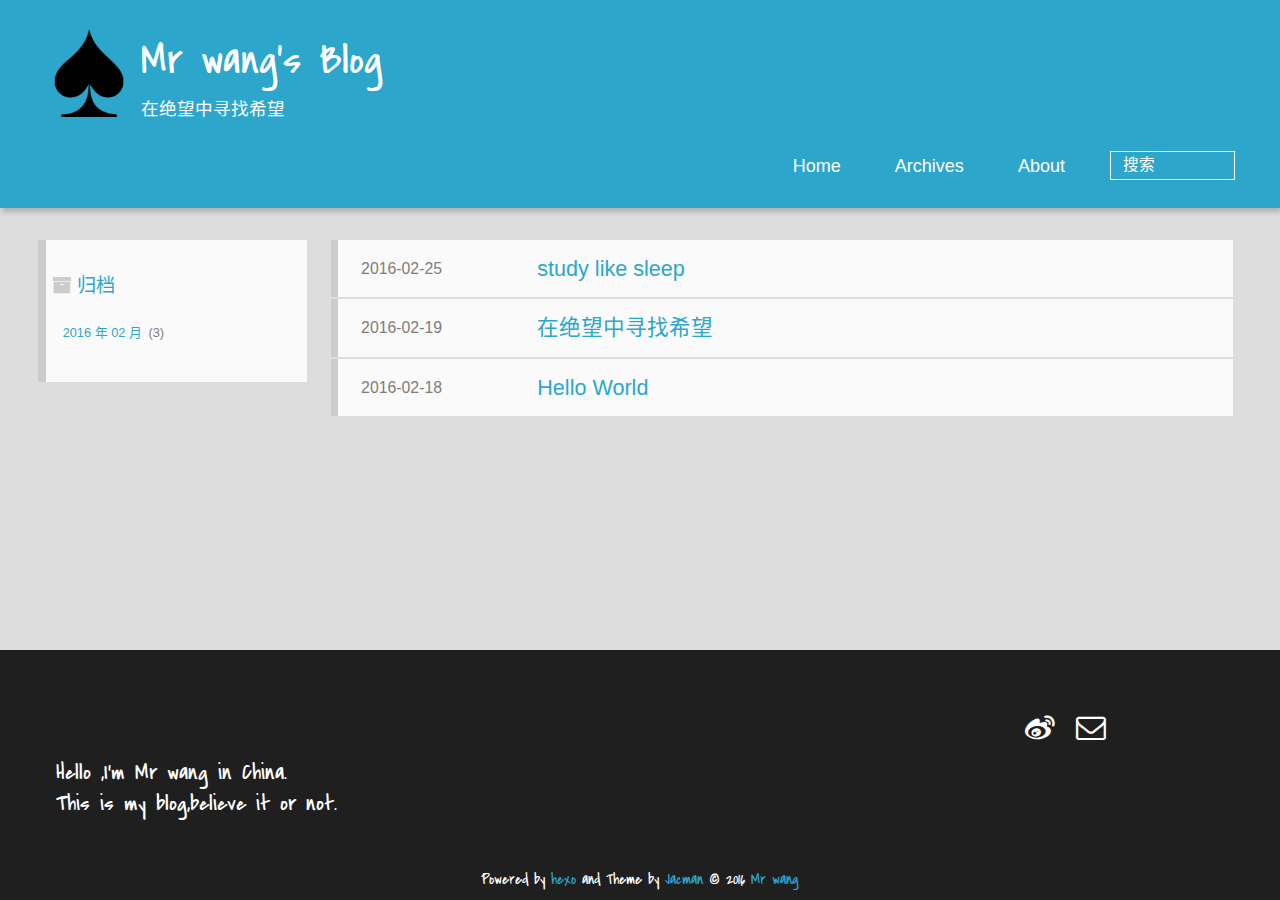
==== commit 50d6b9e9: "Site updated: 2016-03-05 14:56:49" ====
--- a/archives/index.html
+++ b/archives/index.html
@@ -132,29 +132,26 @@
       </div>
       <footer><div id="footer" >
 	
-	<div class="line">
-		<span></span>
-		<div class="author"></div>
-	</div>
-	
 	
 	<section class="info">
-		<p> Hello ,I&#39;m Larry Page in Google. <br/>
+		<p> Hello ,I&#39;m Mr wang in China. <br/>
 			This is my blog,believe it or not.</p>
 	</section>
 	 
 	<div class="social-font" class="clearfix">
 		
-		<a href="http://weibo.com/2176287895" target="_blank" class="icon-weibo" title="微博"></a>
-		
-		
-		
-		
-		
-		
-		
-		
-		
+		<a href="http://weibo.com/1535716184" target="_blank" class="icon-weibo" title="微博"></a>
+		
+		
+		
+		
+		
+		
+		
+		
+		
+		
+		<a href="mailto:qiandi@outlook.com" target="_blank" class="icon-email" title="Email Me"></a>
 		
 	</div>
 			
--- a/css/style.css
+++ b/css/style.css
@@ -392,7 +392,7 @@
   width: 100%;
   -webkit-box-shadow: 2px 4px 5px rgba(3,3,3,0.2);
   box-shadow: 2px 4px 5px rgba(3,3,3,0.2);
-  background: url("../") center #2ca6cb;
+  background: url("../banner.jpg") center #2ca6cb;
   color: #fff;
   padding: 1em 0 0.8em;
 }
@@ -1941,7 +1941,7 @@
   width: 6.875em;
   height: 6.875em;
   margin: 0 auto;
-  background: no-repeat url("../img/author.jpg") left top;
+  background: no-repeat url("../") left top;
   -webkit-background-size: 6.875em 6.875em;
   -moz-background-size: 6.875em 6.875em;
   background-size: 6.875em 6.875em;
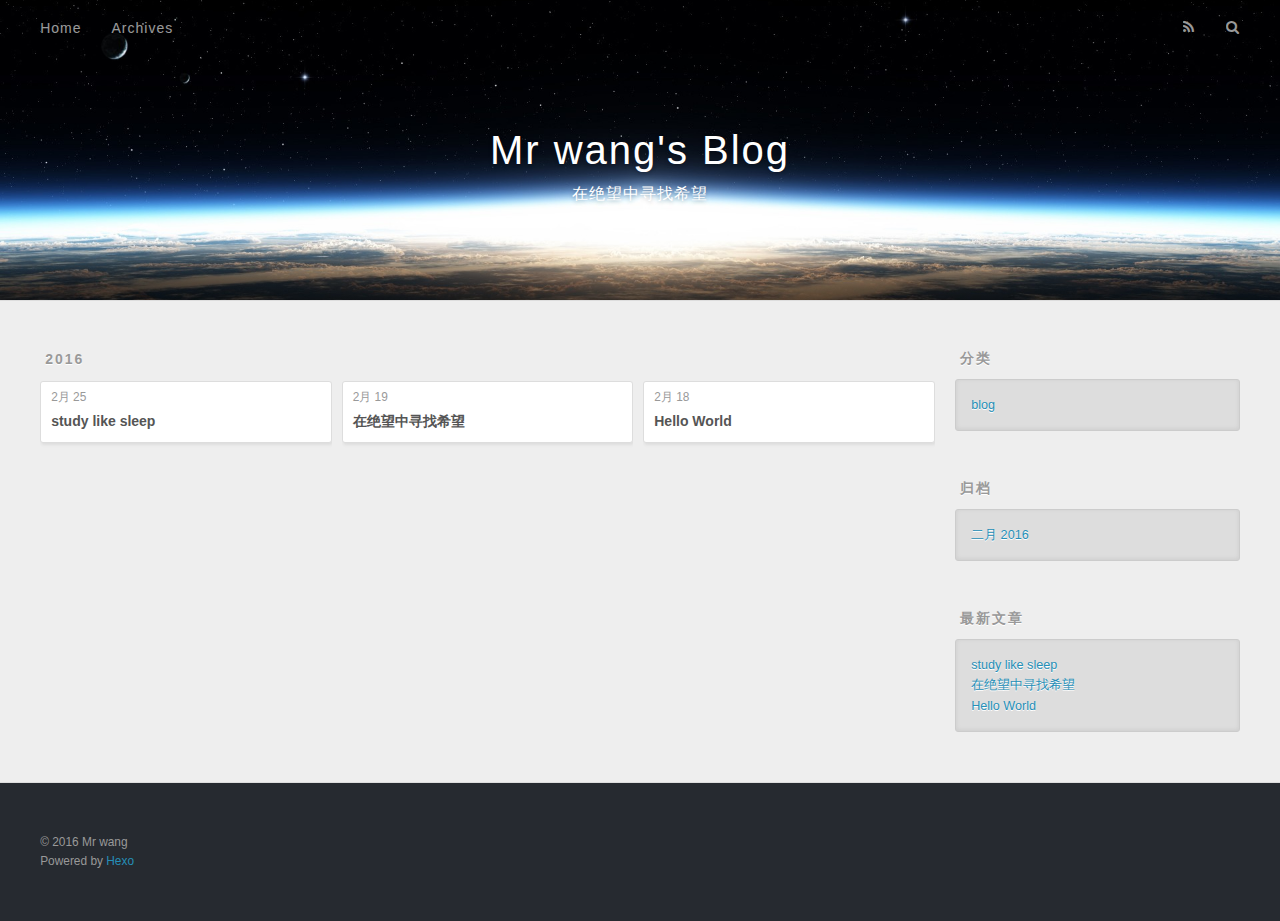
==== commit f6d8e7ce: "Site updated: 2016-03-05 17:00:07" ====
--- a/archives/index.html
+++ b/archives/index.html
@@ -1,17 +1,11 @@
-
-  <!DOCTYPE HTML>
-<html lang="zh-CN">
+<!DOCTYPE html>
+<html>
 <head>
-  <meta charset="UTF-8">
-  
-    <title>归档 | Mr wang&#39;s Blog</title>
-    <meta name="viewport" content="width=device-width, initial-scale=1,user-scalable=no">
-    
-    <meta name="author" content="Mr wang">
-    
-
-    
-    <meta name="description" content="暂时没有开启搜索功能">
+  <meta charset="utf-8">
+  
+  <title>归档 | Mr wang&#39;s Blog</title>
+  <meta name="viewport" content="width=device-width, initial-scale=1, maximum-scale=1">
+  <meta name="description" content="暂时没有开启搜索功能">
 <meta property="og:type" content="website">
 <meta property="og:title" content="Mr wang's Blog">
 <meta property="og:url" content="http://yoursite.com/archives/index.html">
@@ -20,270 +14,213 @@
 <meta name="twitter:card" content="summary">
 <meta name="twitter:title" content="Mr wang's Blog">
 <meta name="twitter:description" content="暂时没有开启搜索功能">
-
-    
-    <link rel="alternative" href="/atom.xml" title="Mr wang&#39;s Blog" type="application/atom+xml">
-    
-    
-    <link rel="icon" href="/img/favicon.ico">
-    
-    
-    <link rel="apple-touch-icon" href="/img/jacman.jpg">
-    <link rel="apple-touch-icon-precomposed" href="/img/jacman.jpg">
-    
-    <link rel="stylesheet" href="/css/style.css" type="text/css">
+  
+    <link rel="alternate" href="/atom.xml" title="Mr wang&#39;s Blog" type="application/atom+xml">
+  
+  
+    <link rel="icon" href="/favicon.png">
+  
+  
+    <link href="//fonts.googleapis.com/css?family=Source+Code+Pro" rel="stylesheet" type="text/css">
+  
+  <link rel="stylesheet" href="/css/style.css" type="text/css">
+  
+
 </head>
 
-    <body>
-      <header>
-        
-<div>
-		
-			<div id="imglogo">
-				<a href="/"><img src="/img/logo.png" alt="Mr wang&#39;s Blog" title="Mr wang&#39;s Blog"/></a>
-			</div>
-			
-			<div id="textlogo">
-				<h1 class="site-name"><a href="/" title="Mr wang&#39;s Blog">Mr wang&#39;s Blog</a></h1>
-				<h2 class="blog-motto">在绝望中寻找希望</h2>
-			</div>
-			<div class="navbar"><a class="navbutton navmobile" href="#" title="菜单">
-			</a></div>
-			<nav class="animated">
-				<ul>
-					<ul>
-					 
-						<li><a href="/">Home</a></li>
-					
-						<li><a href="/archives">Archives</a></li>
-					
-						<li><a href="/about">About</a></li>
-					
-					<li>
- 					
-					<form class="search" action="//google.com/search" method="get" accept-charset="utf-8">
-						<label>Search</label>
-						<input type="search" id="search" name="q" autocomplete="off" maxlength="20" placeholder="搜索" />
-						<input type="hidden" name="q" value="site:yoursite.com">
-					</form>
-					
-					</li>
-				</ul>
-			</nav>			
-</div>
-      </header>
-      <div id="container">
-        
-
-<div class="archive-title" >
-  <h2 class="archive-icon">归档</h2>
-  
-  <div class="archiveslist archive-float clearfix">
-   <ul class="archive-list"><li class="archive-list-item"><a class="archive-list-link" href="/archives/2016/02/">2016 年 02 月</a><span class="archive-list-count">3</span></li></ul>
- </div>
-  
-</div>
-<div id="main" class="archive-part clearfix">
-  <div id="archive-page">
-
-  <section class="post" itemscope itemprop="blogPost">
-  
-    <a href="/2016/02/25/study-like-sleep/" title="study like sleep" itemprop="url">
-  
-
-    <time datetime="2016-02-25T15:35:40.000Z" itemprop="datePublished">2016-02-25</time>
-
-
-    <h1 itemprop="name">study like sleep</h1>
-
-  </a>
+<body>
+  <div id="container">
+    <div id="wrap">
+      <header id="header">
+  <div id="banner"></div>
+  <div id="header-outer" class="outer">
+    <div id="header-title" class="inner">
+      <h1 id="logo-wrap">
+        <a href="/" id="logo">Mr wang&#39;s Blog</a>
+      </h1>
+      
+        <h2 id="subtitle-wrap">
+          <a href="/" id="subtitle">在绝望中寻找希望</a>
+        </h2>
+      
+    </div>
+    <div id="header-inner" class="inner">
+      <nav id="main-nav">
+        <a id="main-nav-toggle" class="nav-icon"></a>
+        
+          <a class="main-nav-link" href="/">Home</a>
+        
+          <a class="main-nav-link" href="/archives">Archives</a>
+        
+      </nav>
+      <nav id="sub-nav">
+        
+          <a id="nav-rss-link" class="nav-icon" href="/atom.xml" title="RSS Feed"></a>
+        
+        <a id="nav-search-btn" class="nav-icon" title="搜索"></a>
+      </nav>
+      <div id="search-form-wrap">
+        <form action="//google.com/search" method="get" accept-charset="UTF-8" class="search-form"><input type="search" name="q" results="0" class="search-form-input" placeholder="Search"><button type="submit" class="search-form-submit">&#xF002;</button><input type="hidden" name="sitesearch" value="http://yoursite.com"></form>
+      </div>
+    </div>
+  </div>
+</header>
+      <div class="outer">
+        <section id="main">
+  
+  
+    
+    
+      
+      
+      <section class="archives-wrap">
+        <div class="archive-year-wrap">
+          <a href="/archives/2016" class="archive-year">2016</a>
+        </div>
+        <div class="archives">
+    
+    <article class="archive-article archive-type-post">
+  <div class="archive-article-inner">
+    <header class="archive-article-header">
+      <a href="/2016/02/25/study-like-sleep/" class="archive-article-date">
+  <time datetime="2016-02-25T15:35:40.000Z" itemprop="datePublished">2月 25</time>
+</a>
+      
+  
+    <h1 itemprop="name">
+      <a class="archive-article-title" href="/2016/02/25/study-like-sleep/">study like sleep</a>
+    </h1>
+  
+
+    </header>
+  </div>
+</article>
+  
+    
+    
+    <article class="archive-article archive-type-post">
+  <div class="archive-article-inner">
+    <header class="archive-article-header">
+      <a href="/2016/02/19/在绝望中寻找希望/" class="archive-article-date">
+  <time datetime="2016-02-19T07:51:12.000Z" itemprop="datePublished">2月 19</time>
+</a>
+      
+  
+    <h1 itemprop="name">
+      <a class="archive-article-title" href="/2016/02/19/在绝望中寻找希望/">在绝望中寻找希望</a>
+    </h1>
+  
+
+    </header>
+  </div>
+</article>
+  
+    
+    
+    <article class="archive-article archive-type-post">
+  <div class="archive-article-inner">
+    <header class="archive-article-header">
+      <a href="/2016/02/18/hello-world/" class="archive-article-date">
+  <time datetime="2016-02-18T02:16:52.998Z" itemprop="datePublished">2月 18</time>
+</a>
+      
+  
+    <h1 itemprop="name">
+      <a class="archive-article-title" href="/2016/02/18/hello-world/">Hello World</a>
+    </h1>
+  
+
+    </header>
+  </div>
+</article>
+  
+  
+    </div></section>
+  
+
 </section>
-
-  <section class="post" itemscope itemprop="blogPost">
-  
-    <a href="/2016/02/19/在绝望中寻找希望/" title="在绝望中寻找希望" itemprop="url">
-  
-
-    <time datetime="2016-02-19T07:51:12.000Z" itemprop="datePublished">2016-02-19</time>
-
-
-    <h1 itemprop="name">在绝望中寻找希望</h1>
-
-  </a>
-</section>
-
-  <section class="post" itemscope itemprop="blogPost">
-  
-    <a href="/2016/02/18/hello-world/" title="Hello World" itemprop="url">
-  
-
-    <time datetime="2016-02-18T02:16:52.998Z" itemprop="datePublished">2016-02-18</time>
-
-
-    <h1 itemprop="name">Hello World</h1>
-
-  </a>
-</section>
-
-
-  </div>
-</div>
-
+        
+          <aside id="sidebar">
+  
+    
+  <div class="widget-wrap">
+    <h3 class="widget-title">分类</h3>
+    <div class="widget">
+      <ul class="category-list"><li class="category-list-item"><a class="category-list-link" href="/categories/blog/">blog</a></li></ul>
+    </div>
+  </div>
+
+
+  
+    
+
+  
+    
+  
+    
+  <div class="widget-wrap">
+    <h3 class="widget-title">归档</h3>
+    <div class="widget">
+      <ul class="archive-list"><li class="archive-list-item"><a class="archive-list-link" href="/archives/2016/02/">二月 2016</a></li></ul>
+    </div>
+  </div>
+
+
+  
+    
+  <div class="widget-wrap">
+    <h3 class="widget-title">最新文章</h3>
+    <div class="widget">
+      <ul>
+        
+          <li>
+            <a href="/2016/02/25/study-like-sleep/">study like sleep</a>
+          </li>
+        
+          <li>
+            <a href="/2016/02/19/在绝望中寻找希望/">在绝望中寻找希望</a>
+          </li>
+        
+          <li>
+            <a href="/2016/02/18/hello-world/">Hello World</a>
+          </li>
+        
+      </ul>
+    </div>
+  </div>
+
+  
+</aside>
+        
       </div>
-      <footer><div id="footer" >
-	
-	
-	<section class="info">
-		<p> Hello ,I&#39;m Mr wang in China. <br/>
-			This is my blog,believe it or not.</p>
-	</section>
-	 
-	<div class="social-font" class="clearfix">
-		
-		<a href="http://weibo.com/1535716184" target="_blank" class="icon-weibo" title="微博"></a>
-		
-		
-		
-		
-		
-		
-		
-		
-		
-		
-		<a href="mailto:qiandi@outlook.com" target="_blank" class="icon-email" title="Email Me"></a>
-		
-	</div>
-			
-		
-
-		<p class="copyright">
-		Powered by <a href="http://hexo.io" target="_blank" title="hexo">hexo</a> and Theme by <a href="https://github.com/wuchong/jacman" target="_blank" title="Jacman">Jacman</a> © 2016 
-		
-		<a href="/about" target="_blank" title="Mr wang">Mr wang</a>
-		
-		
-		</p>
-</div>
+      <footer id="footer">
+  
+  <div class="outer">
+    <div id="footer-info" class="inner">
+      &copy; 2016 Mr wang<br>
+      Powered by <a href="http://hexo.io/" target="_blank">Hexo</a>
+    </div>
+  </div>
 </footer>
-      <script src="/js/jquery-2.0.3.min.js"></script>
-<script src="/js/jquery.imagesloaded.min.js"></script>
-<script src="/js/gallery.js"></script>
-<script src="/js/jquery.qrcode-0.12.0.min.js"></script>
-
-<script type="text/javascript">
-$(document).ready(function(){ 
-  $('.navbar').click(function(){
-    $('header nav').toggleClass('shownav');
-  });
-  var myWidth = 0;
-  function getSize(){
-    if( typeof( window.innerWidth ) == 'number' ) {
-      myWidth = window.innerWidth;
-    } else if( document.documentElement && document.documentElement.clientWidth) {
-      myWidth = document.documentElement.clientWidth;
-    };
-  };
-  var m = $('#main'),
-      a = $('#asidepart'),
-      c = $('.closeaside'),
-      o = $('.openaside');
-  c.click(function(){
-    a.addClass('fadeOut').css('display', 'none');
-    o.css('display', 'block').addClass('fadeIn');
-    m.addClass('moveMain');
-  });
-  o.click(function(){
-    o.css('display', 'none').removeClass('beforeFadeIn');
-    a.css('display', 'block').removeClass('fadeOut').addClass('fadeIn');      
-    m.removeClass('moveMain');
-  });
-  $(window).scroll(function(){
-    o.css("top",Math.max(80,260-$(this).scrollTop()));
-  });
-  
-  $(window).resize(function(){
-    getSize(); 
-    if (myWidth >= 1024) {
-      $('header nav').removeClass('shownav');
-    }else{
-      m.removeClass('moveMain');
-      a.css('display', 'block').removeClass('fadeOut');
-      o.css('display', 'none');
-        
-    }
-  });
-});
-</script>
-
-
-
-
-
-
-
-
-
-
-<link rel="stylesheet" href="/fancybox/jquery.fancybox.css" media="screen" type="text/css">
-<script src="/fancybox/jquery.fancybox.pack.js"></script>
-<script type="text/javascript">
-$(document).ready(function(){ 
-  $('.article-content').each(function(i){
-    $(this).find('img').each(function(){
-      if ($(this).parent().hasClass('fancybox')) return;
-      var alt = this.alt;
-      if (alt) $(this).after('<span class="caption">' + alt + '</span>');
-      $(this).wrap('<a href="' + this.src + '" title="' + alt + '" class="fancybox"></a>');
-    });
-    $(this).find('.fancybox').each(function(){
-      $(this).attr('rel', 'article' + i);
-    });
-  });
-  if($.fancybox){
-    $('.fancybox').fancybox();
-  }
-}); 
-</script>
-
-
-
-<!-- Analytics Begin -->
-
-
-
-<script>
-var _hmt = _hmt || [];
-(function() {
-  var hm = document.createElement("script");
-  hm.src = "//hm.baidu.com/hm.js?e6d1f421bbc9962127a50488f9ed37d1";
-  var s = document.getElementsByTagName("script")[0]; 
-  s.parentNode.insertBefore(hm, s);
-})();
-</script>
-
-
-
-<!-- Analytics End -->
-
-<!-- Totop Begin -->
-
-	<div id="totop">
-	<a title="返回顶部"><img src="/img/scrollup.png"/></a>
-	</div>
-	<script src="/js/totop.js"></script>
-
-<!-- Totop End -->
-
-<!-- MathJax Begin -->
-<!-- mathjax config similar to math.stackexchange -->
-
-
-<!-- MathJax End -->
-
-<!-- Tiny_search Begin -->
-
-<!-- Tiny_search End -->
-
-    </body>
-   </html>
+    </div>
+    <nav id="mobile-nav">
+  
+    <a href="/" class="mobile-nav-link">Home</a>
+  
+    <a href="/archives" class="mobile-nav-link">Archives</a>
+  
+</nav>
+    
+
+<script src="//ajax.googleapis.com/ajax/libs/jquery/2.0.3/jquery.min.js"></script>
+
+
+  <link rel="stylesheet" href="/fancybox/jquery.fancybox.css" type="text/css">
+  <script src="/fancybox/jquery.fancybox.pack.js" type="text/javascript"></script>
+
+
+<script src="/js/script.js" type="text/javascript"></script>
+
+  </div>
+</body>
+</html>--- a/css/style.css
+++ b/css/style.css
@@ -1,3 +1,14 @@
+body {
+  width: 100%;
+}
+body:before,
+body:after {
+  content: "";
+  display: table;
+}
+body:after {
+  clear: both;
+}
 html,
 body,
 div,
@@ -89,100 +100,6 @@
 a img {
   border: none;
 }
-/* custom Font*/
-@font-face {
-  font-family: "covered_by_your_graceregular";
-  font-weight: normal;
-  font-style: normal;
-  src: url("../font/coveredbyyourgrace-webfont.eot");
-  src: url("../font/coveredbyyourgrace-webfont.eot?#iefix") format('embedded-opentype'), url("../font/coveredbyyourgrace-webfont.svg#covered_by_your_graceregular") format('svg'), url("../font/coveredbyyourgrace-webfont.woff") format('woff'), url("../font/coveredbyyourgrace-webfont.ttf") format('truetype');
-}
-/* icon Font */
-@font-face {
-  font-family: "FontAwesome";
-  font-style: normal;
-  font-weight: normal;
-  src: url("../font/fontawesome-webfont.eot?v=#4.0.3");
-  src: url("../font/fontawesome-webfont.eot?#iefix&v=#4.0.3") format("embedded-opentype"), url("../font/fontawesome-webfont.woff?v=#4.0.3") format("woff"), url("../font/fontawesome-webfont.ttf?v=#4.0.3") format("truetype"), url("../font/fontawesome-webfont.svg#fontawesomeregular?v=#4.0.3") format("svg");
-}
-@font-face {
-  font-family: "fontdiao";
-  font-weight: normal;
-  font-style: normal;
-  src: url("../font/fontdiao.eot");
-  src: url("../font/fontdiao.eot?#iefix") format('embedded-opentype'), url("../font/fontdiao.svg#fontdiao") format('svg'), url("../font/fontdiao.woff") format('woff'), url("../font/fontdiao.ttf") format('truetype');
-}
-/* Public style */
-* {
-  -webkit-margin-before: 0;
-  -webkit-margin-after: 0;
-}
-body {
-  background: #ddd;
-  font-family: "Helvetica Neue", "Helvetica", "Microsoft YaHei", "WenQuanYi Micro Hei", Arial, sans-serif;
-  font-size: 100%;
-  color: #817c7c;
-  line-height: 1.5;
-  min-height: 100vh;
-  display: -webkit-flex;
-  display: -webkit-box;
-  display: -moz-box;
-  display: -webkit-flex;
-  display: -ms-flexbox;
-  display: box;
-  display: flex;
-  -webkit-flex-direction: column;
-  -webkit-box-orient: vertical;
-  -moz-box-orient: vertical;
-  -o-box-orient: vertical;
-  -webkit-flex-direction: column;
-  -ms-flex-direction: column;
-  flex-direction: column;
-}
-iframe {
-  margin-top: 10px;
-}
-small {
-  font-size: 80%;
-}
-sub,
-sup {
-  font-size: 75%;
-  line-height: 0;
-  position: relative;
-  vertical-align: baseline;
-}
-sup {
-  top: -0.5em;
-  padding-left: 0.3em;
-}
-sub {
-  bottom: -0.25em;
-}
-a {
-  text-decoration: none;
-  color: #817c7c;
-}
-a:hover,
-a:focus {
-  outline: 0;
-  text-decoration: none;
-  -webkit-transition: color 0.25s, background 0.5s;
-  -moz-transition: color 0.25s, background 0.5s;
-  -o-transition: color 0.25s, background 0.5s;
-  -ms-transition: color 0.25s, background 0.5s;
-  transition: color 0.25s, background 0.5s;
-}
-a:hover:before {
-  -webkit-transition: color 0.25s, background 0.5s;
-  -moz-transition: color 0.25s, background 0.5s;
-  -o-transition: color 0.25s, background 0.5s;
-  -ms-transition: color 0.25s, background 0.5s;
-  transition: color 0.25s, background 0.5s;
-}
-input:focus {
-  outline: none;
-}
 input,
 button {
   margin: 0;
@@ -193,954 +110,565 @@
   border: 0;
   padding: 0;
 }
-h1 {
-  font-size: 1.5em;
-}
-.fa {
-  display: inline-block;
+@font-face {
   font-family: FontAwesome;
   font-style: normal;
   font-weight: normal;
-  line-height: 1;
-  -webkit-font-smoothing: antialiased;
-  -moz-osx-font-smoothing: grayscale;
-}
-.clearfix {
-  zoom: 1;
-}
-.clearfix:before,
-.clearfix:after {
+  src: url("fonts/fontawesome-webfont.eot?v=#4.0.3");
+  src: url("fonts/fontawesome-webfont.eot?#iefix&v=#4.0.3") format("embedded-opentype"), url("fonts/fontawesome-webfont.woff?v=#4.0.3") format("woff"), url("fonts/fontawesome-webfont.ttf?v=#4.0.3") format("truetype"), url("fonts/fontawesome-webfont.svg#fontawesomeregular?v=#4.0.3") format("svg");
+}
+html,
+body,
+#container {
+  height: 100%;
+}
+body {
+  background: #eee;
+  font: 14px "Helvetica Neue", Helvetica, Arial, sans-serif;
+  -webkit-text-size-adjust: 100%;
+}
+.outer {
+  max-width: 1220px;
+  margin: 0 auto;
+  padding: 0 20px;
+}
+.outer:before,
+.outer:after {
   content: "";
   display: table;
 }
-.clearfix:after {
+.outer:after {
   clear: both;
 }
-::-webkit-input-placeholder {
-  color: #fff;
-  padding: 2px 0 0 4px;
-}
-::-moz-placeholder {
-  color: #fff;
-  padding: 2px 0 0 4px;
-}
-:-ms-input-placeholder {
-  color: #fff;
-  padding: 2px 0 0 4px;
-}
-::-webkit-input-placeholder::before {
-  font-family: "FontAwesome";
-  -webkit-font-smoothing: antialiased;
-  -moz-osx-font-smoothing: grayscale;
-  content: "\f002";
-  padding-right: 4px;
-}
-::-moz-placeholder:before {
-  font-family: "FontAwesome";
-  -webkit-font-smoothing: antialiased;
-  -moz-osx-font-smoothing: grayscale;
-  content: "\f002";
-  padding-right: 4px;
-}
-:-ms-input-placeholder::before {
-  font-family: "FontAwesome";
-  -webkit-font-smoothing: antialiased;
-  -moz-osx-font-smoothing: grayscale;
-  content: "\f002";
-  padding-right: 4px;
-}
-input[type="search"]::-webkit-search-cancel-button,
-input[type="search"]::-webkit-search-decoration {
-  -webkit-appearance: none;
-}
-::-webkit-search-cancel-button:after {
-  font-family: "FontAwesome";
-  -webkit-font-smoothing: antialiased;
-  -moz-osx-font-smoothing: grayscale;
-  content: '\f00d';
-  color: #fff;
-  padding-right: 4px;
-}
-/* css3 animate */
-.animated {
-  -webkit-animation-fill-mode: both;
-  -moz-animation-fill-mode: both;
-  -o-animation-fill-mode: both;
-  -ms-animation-fill-mode: both;
-  animation-fill-mode: both;
-  -webkit-animation-duration: 1s;
-  -moz-animation-duration: 1s;
-  -o-animation-duration: 1s;
-  -ms-animation-duration: 1s;
-  animation-duration: 1s;
-}
-@-webkit-keyframes fadeIn {
-  0% {
-    opacity: 0;
-    -ms-filter: "progid:DXImageTransform.Microsoft.Alpha(Opacity=0)";
-    filter: alpha(opacity=0);
-  }
-  100% {
-    opacity: 1;
-    -ms-filter: none;
-    filter: none;
-  }
-}
-.fadeIn {
-  -webkit-animation-name: fadeIn;
-  -moz-animation-name: fadeIn;
-  -o-animation-name: fadeIn;
-  -ms-animation-name: fadeIn;
-  animation-name: fadeIn;
-}
-.fadeOut {
-  -webkit-animation-name: fadeOut;
-  -moz-animation-name: fadeOut;
-  -o-animation-name: fadeOut;
-  -ms-animation-name: fadeOut;
-  animation-name: fadeOut;
-}
-@-moz-keyframes fadeInDown {
-  0% {
-    opacity: 0;
-    -ms-filter: "progid:DXImageTransform.Microsoft.Alpha(Opacity=0)";
-    filter: alpha(opacity=0);
-    -webkit-transform: translateY(-20px);
-    -moz-transform: translateY(-20px);
-    -o-transform: translateY(-20px);
-    -ms-transform: translateY(-20px);
-    transform: translateY(-20px);
-  }
-  100% {
-    opacity: 1;
-    -ms-filter: none;
-    filter: none;
-    -webkit-transform: translateY(0);
-    -moz-transform: translateY(0);
-    -o-transform: translateY(0);
-    -ms-transform: translateY(0);
-    transform: translateY(0);
-  }
-}
-@-webkit-keyframes fadeInDown {
-  0% {
-    opacity: 0;
-    -ms-filter: "progid:DXImageTransform.Microsoft.Alpha(Opacity=0)";
-    filter: alpha(opacity=0);
-    -webkit-transform: translateY(-20px);
-    -moz-transform: translateY(-20px);
-    -o-transform: translateY(-20px);
-    -ms-transform: translateY(-20px);
-    transform: translateY(-20px);
-  }
-  100% {
-    opacity: 1;
-    -ms-filter: none;
-    filter: none;
-    -webkit-transform: translateY(0);
-    -moz-transform: translateY(0);
-    -o-transform: translateY(0);
-    -ms-transform: translateY(0);
-    transform: translateY(0);
-  }
-}
-@-o-keyframes fadeInDown {
-  0% {
-    opacity: 0;
-    -ms-filter: "progid:DXImageTransform.Microsoft.Alpha(Opacity=0)";
-    filter: alpha(opacity=0);
-    -webkit-transform: translateY(-20px);
-    -moz-transform: translateY(-20px);
-    -o-transform: translateY(-20px);
-    -ms-transform: translateY(-20px);
-    transform: translateY(-20px);
-  }
-  100% {
-    opacity: 1;
-    -ms-filter: none;
-    filter: none;
-    -webkit-transform: translateY(0);
-    -moz-transform: translateY(0);
-    -o-transform: translateY(0);
-    -ms-transform: translateY(0);
-    transform: translateY(0);
-  }
-}
-@keyframes fadeInDown {
-  0% {
-    opacity: 0;
-    -ms-filter: "progid:DXImageTransform.Microsoft.Alpha(Opacity=0)";
-    filter: alpha(opacity=0);
-    -webkit-transform: translateY(-20px);
-    -moz-transform: translateY(-20px);
-    -o-transform: translateY(-20px);
-    -ms-transform: translateY(-20px);
-    transform: translateY(-20px);
-  }
-  100% {
-    opacity: 1;
-    -ms-filter: none;
-    filter: none;
-    -webkit-transform: translateY(0);
-    -moz-transform: translateY(0);
-    -o-transform: translateY(0);
-    -ms-transform: translateY(0);
-    transform: translateY(0);
-  }
-}
-body >header {
+.inner {
+  display: inline;
+  float: left;
+  width: 98.33333333333333%;
+  margin: 0 0.833333333333333%;
+}
+.left,
+.alignleft {
+  float: left;
+}
+.right,
+.alignright {
+  float: right;
+}
+.clear {
+  clear: both;
+}
+#container {
+  position: relative;
+}
+.mobile-nav-on {
+  overflow: hidden;
+}
+#wrap {
+  height: 100%;
   width: 100%;
-  -webkit-box-shadow: 2px 4px 5px rgba(3,3,3,0.2);
-  box-shadow: 2px 4px 5px rgba(3,3,3,0.2);
-  background: url("../banner.jpg") center #2ca6cb;
-  color: #fff;
-  padding: 1em 0 0.8em;
-}
-@media only screen and (min-width: 1024px) {
-  body >header {
-    padding: 1.8em 0 1.5em;
-  }
-}
-body >header >div {
-  width: 95%;
-  margin: 0 auto;
+  position: absolute;
+  top: 0;
+  left: 0;
+  -webkit-transition: 0.2s ease-out;
+  -moz-transition: 0.2s ease-out;
+  -ms-transition: 0.2s ease-out;
+  transition: 0.2s ease-out;
+  z-index: 1;
+  background: #eee;
+}
+.mobile-nav-on #wrap {
+  left: 280px;
+}
+@media screen and (min-width: 768px) {
+  #main {
+    display: inline;
+    float: left;
+    width: 73.33333333333333%;
+    margin: 0 0.833333333333333%;
+  }
+}
+.article-date,
+.article-category-link,
+.archive-year,
+.widget-title {
+  text-decoration: none;
+  text-transform: uppercase;
+  letter-spacing: 2px;
+  color: #999;
+  margin-bottom: 1em;
+  margin-left: 5px;
+  line-height: 1em;
+  text-shadow: 0 1px #fff;
+  font-weight: bold;
+}
+.article-inner,
+.archive-article-inner {
+  background: #fff;
+  -webkit-box-shadow: 1px 2px 3px #ddd;
+  box-shadow: 1px 2px 3px #ddd;
+  border: 1px solid #ddd;
+  -webkit-border-radius: 3px;
+  border-radius: 3px;
+}
+.article-entry h1,
+.widget h1 {
+  font-size: 2em;
+}
+.article-entry h2,
+.widget h2 {
+  font-size: 1.5em;
+}
+.article-entry h3,
+.widget h3 {
+  font-size: 1.3em;
+}
+.article-entry h4,
+.widget h4 {
+  font-size: 1.2em;
+}
+.article-entry h5,
+.widget h5 {
+  font-size: 1em;
+}
+.article-entry h6,
+.widget h6 {
+  font-size: 1em;
+  color: #999;
+}
+.article-entry hr,
+.widget hr {
+  border: 1px dashed #ddd;
+}
+.article-entry strong,
+.widget strong {
+  font-weight: bold;
+}
+.article-entry em,
+.widget em,
+.article-entry cite,
+.widget cite {
+  font-style: italic;
+}
+.article-entry sup,
+.widget sup,
+.article-entry sub,
+.widget sub {
+  font-size: 0.75em;
+  line-height: 0;
+  position: relative;
+  vertical-align: baseline;
+}
+.article-entry sup,
+.widget sup {
+  top: -0.5em;
+}
+.article-entry sub,
+.widget sub {
+  bottom: -0.2em;
+}
+.article-entry small,
+.widget small {
+  font-size: 0.85em;
+}
+.article-entry acronym,
+.widget acronym,
+.article-entry abbr,
+.widget abbr {
+  border-bottom: 1px dotted;
+}
+.article-entry ul,
+.widget ul,
+.article-entry ol,
+.widget ol,
+.article-entry dl,
+.widget dl {
+  margin: 0 20px;
+  line-height: 1.6em;
+}
+.article-entry ul ul,
+.widget ul ul,
+.article-entry ol ul,
+.widget ol ul,
+.article-entry ul ol,
+.widget ul ol,
+.article-entry ol ol,
+.widget ol ol {
+  margin-top: 0;
+  margin-bottom: 0;
+}
+.article-entry ul,
+.widget ul {
+  list-style: disc;
+}
+.article-entry ol,
+.widget ol {
+  list-style: decimal;
+}
+.article-entry dt,
+.widget dt {
+  font-weight: bold;
+}
+#header {
+  height: 300px;
+  position: relative;
+  border-bottom: 1px solid #ddd;
+}
+#header:before,
+#header:after {
+  content: "";
+  position: absolute;
+  left: 0;
+  right: 0;
+  height: 40px;
+}
+#header:before {
+  top: 0;
+  background: -webkit-linear-gradient(rgba(0,0,0,0.2), transparent);
+  background: -moz-linear-gradient(rgba(0,0,0,0.2), transparent);
+  background: -ms-linear-gradient(rgba(0,0,0,0.2), transparent);
+  background: linear-gradient(rgba(0,0,0,0.2), transparent);
+}
+#header:after {
+  bottom: 0;
+  background: -webkit-linear-gradient(transparent, rgba(0,0,0,0.2));
+  background: -moz-linear-gradient(transparent, rgba(0,0,0,0.2));
+  background: -ms-linear-gradient(transparent, rgba(0,0,0,0.2));
+  background: linear-gradient(transparent, rgba(0,0,0,0.2));
+}
+#header-outer {
+  height: 100%;
+  position: relative;
+}
+#header-inner {
   position: relative;
   overflow: hidden;
 }
-@media only screen and (min-width: 1024px) {
-  body >header >div {
-    width: 93%;
-  }
-}
-body >header a {
+#banner {
+  position: absolute;
+  top: 0;
+  left: 0;
+  width: 100%;
+  height: 100%;
+  background: url("images/banner.jpg") center #000;
+  -webkit-background-size: cover;
+  -moz-background-size: cover;
+  background-size: cover;
+  z-index: -1;
+}
+#header-title {
+  text-align: center;
+  height: 40px;
+  position: absolute;
+  top: 50%;
+  left: 0;
+  margin-top: -20px;
+}
+#logo,
+#subtitle {
+  text-decoration: none;
+  color: #fff;
+  font-weight: 300;
+  text-shadow: 0 1px 4px rgba(0,0,0,0.3);
+}
+#logo {
+  font-size: 40px;
+  line-height: 40px;
+  letter-spacing: 2px;
+}
+#subtitle {
+  font-size: 16px;
+  line-height: 16px;
+  letter-spacing: 1px;
+}
+#subtitle-wrap {
+  margin-top: 16px;
+}
+#main-nav {
+  float: left;
+  margin-left: -15px;
+}
+.nav-icon,
+.main-nav-link {
+  float: left;
+  color: #fff;
+  opacity: 0.6;
+  text-decoration: none;
+  text-shadow: 0 1px rgba(0,0,0,0.2);
+  -webkit-transition: opacity 0.2s;
+  -moz-transition: opacity 0.2s;
+  -ms-transition: opacity 0.2s;
+  transition: opacity 0.2s;
   display: block;
-  color: #fff;
-}
-#imglogo {
-  float: left;
-  width: 4em;
-  height: 4em;
-}
-@media only screen and (min-width: 768px) {
-  #imglogo {
-    width: 5em;
-  }
-}
-@media only screen and (min-width: 1024px) {
-  #imglogo {
-    width: 5.5em;
-  }
-}
-#imglogo img {
-  width: 4em;
-}
-@media only screen and (min-width: 768px) {
-  #imglogo img {
-    width: 5em;
-  }
-}
-@media only screen and (min-width: 1024px) {
-  #imglogo img {
-    width: 5.5em;
-  }
-}
-#textlogo {
-  float: left;
-  width: 75%;
-  margin-left: 0.5em;
-}
-#textlogo h1.site-name {
-  width: 86%;
-  font-family: "covered_by_your_graceregular";
-  font-size: 200%;
-  line-height: 1.5;
-  -webkit-font-smoothing: antialiased;
-  -moz-osx-font-smoothing: grayscale;
-}
-@media only screen and (min-width: 768px) {
-  #textlogo h1.site-name {
-    font-size: 240%;
-  }
-}
-@media only screen and (min-width: 1024px) {
-  #textlogo h1.site-name {
-    font-size: 280%;
-  }
-}
-#textlogo h2.blog-motto {
-  font-size: 0.7em;
-  font-weight: normal;
-}
-@media only screen and (min-width: 768px) {
-  #textlogo h2.blog-motto {
-    font-size: 100%;
-  }
-}
-@media only screen and (min-width: 1024px) {
-  #textlogo h2.blog-motto {
-    font-size: 110%;
-  }
-}
-.navbar {
+  padding: 20px 15px;
+}
+.nav-icon:hover,
+.main-nav-link:hover {
+  opacity: 1;
+}
+.nav-icon {
+  font-family: FontAwesome;
+  text-align: center;
+  font-size: 14px;
+  width: 14px;
+  height: 14px;
+  padding: 20px 15px;
+  position: relative;
+  cursor: pointer;
+}
+.main-nav-link {
+  font-weight: 300;
+  letter-spacing: 1px;
+}
+@media screen and (max-width: 479px) {
+  .main-nav-link {
+    display: none;
+  }
+}
+#main-nav-toggle {
+  display: none;
+}
+#main-nav-toggle:before {
+  content: "\f0c9";
+}
+@media screen and (max-width: 479px) {
+  #main-nav-toggle {
+    display: block;
+  }
+}
+#sub-nav {
+  float: right;
+  margin-right: -15px;
+}
+#nav-rss-link:before {
+  content: "\f09e";
+}
+#nav-search-btn:before {
+  content: "\f002";
+}
+#search-form-wrap {
   position: absolute;
-  width: 2em;
-  right: 0em;
-  top: 1em;
-  padding: 0.5em;
-}
-@media only screen and (min-width: 1024px) {
-  .navbar {
-    display: none;
-  }
-}
-.navbutton::before {
-  font-family: "FontAwesome";
-  -webkit-font-smoothing: antialiased;
-  -moz-osx-font-smoothing: grayscale;
-  content: "\f0c9";
-}
-.navmobile::before {
-  padding-left: 1em;
-}
-header nav {
-  float: left;
-  width: 100%;
-  font-size: 112.5%;
-  padding-top: 0.5em;
-  max-height: 0.01em;
-  -webkit-transition: max-height 1s ease-out;
-  -moz-transition: max-height 1s ease-out;
-  -o-transition: max-height 1s ease-out;
-  -ms-transition: max-height 1s ease-out;
-  transition: max-height 1s ease-out;
-}
-@media only screen and (min-width: 568px) {
-  header nav {
-    width: 50%;
-  }
-}
-@media only screen and (min-width: 1024px) {
-  header nav {
-    float: right;
-    width: auto;
-    margin-top: 1em;
-    max-height: none;
-  }
-}
-@media only screen and (min-width: 1024px) {
-  header nav ul {
-    float: right;
-  }
-}
-@media only screen and (min-width: 1024px) {
-  header nav ul li {
-    float: left;
-  }
-}
-header nav ul li a {
-  padding: 0.2em 0 0.2em 1em;
-}
-@media only screen and (min-width: 1024px) {
-  header nav ul li a {
-    padding: 0.2em 1.5em;
-  }
-}
-header nav ul li a:hover {
-  background: #1b7f9e;
-  color: #e9cd4c;
-}
-.shownav {
-  max-height: 40em;
-}
-.search {
-  padding: 0.1em 0 0 1em;
-}
-.search input {
-  -webkit-appearance: textfield;
-  font-size: 0.87em;
-  line-height: 1.7;
-  border: 1px solid #fff;
-  color: #fff;
-  background: transparent;
-  width: 80%;
-  padding-left: 0.5em;
-}
-@media only screen and (min-width: 1024px) {
-  .search input {
-    width: 8em;
-    -webkit-transition: 0.5s width;
-    -moz-transition: 0.5s width;
-    -o-transition: 0.5s width;
-    -ms-transition: 0.5s width;
-    transition: 0.5s width;
-  }
-  .search input:focus {
-    width: 15em;
-  }
-}
-.search label {
-  display: none;
-}
-/* index layout */
-#container {
-  -webkit-flex: 1;
-  width: 95%;
-  margin: 0 auto;
-  overflow: hidden;
-}
-@media only screen and (min-width: 768px) {
-  #container {
-    width: 96%;
-  }
-}
-@media only screen and (min-width: 1024px) {
-  #container {
-    width: 94%;
-  }
-}
-@media only screen and (min-width: 1560px) {
-  #container {
-    width: 82%;
-  }
-}
-#main {
-  margin: 1em 0 0;
-  line-height: 1.8;
-}
-@media only screen and (min-width: 1024px) {
-  #main {
-    margin: 2em 0 0;
-    width: 75%;
-    float: left;
-    -webkit-transition: margin 0.5s ease-out;
-    -moz-transition: margin 0.5s ease-out;
-    -o-transition: margin 0.5s ease-out;
-    -ms-transition: margin 0.5s ease-out;
-    transition: margin 0.5s ease-out;
-  }
-}
-#main section.post {
-  background: #fafafa;
-  margin-bottom: 0.125em;
-}
-#main section.post a {
-  display: block;
-  border-left: 0.5em solid #ccc;
-  -webkit-transition: border-left 0.45s;
-  -moz-transition: border-left 0.45s;
-  -o-transition: border-left 0.45s;
-  -ms-transition: border-left 0.45s;
-  transition: border-left 0.45s;
-  padding: 0.5em;
-}
-@media only screen and (min-width: 768px) {
-  #main section.post a {
-    padding: 1em;
-  }
-}
-#main section.post a:hover {
-  border-left: 0.5em solid #2ca6cb;
-}
-#main section.post a h1 {
-  color: #2ca6cb;
-  line-height: 2;
-}
-#main section.post a p {
-  color: #817c7c;
-}
-#main section.post a time {
-  color: #817c7c;
-  display: block;
-  margin: 0.5em 0;
-  font-size: 0.9em;
-}
-#main article.post-expand {
-  background: #fafafa;
-  margin-bottom: 3.5em;
-}
-#main article.post-expand .img-logo {
-  max-width: 180px;
-  max-height: 96px;
-  display: block !important;
-  margin-right: 0.7em;
-  margin-left: 0.7em;
-  padding: 0;
-  float: right;
-  clear: right;
-}
-#main article.post-expand .img-topic {
-  max-width: 300px;
-  max-height: 1800px;
-  display: block !important;
-  margin-left: 0.7em;
-  margin-right: 0.7em;
-  padding: 0;
-  float: right;
-  clear: right;
-}
-#main article.post-expand .article-more-link a {
-  display: inline-block;
-  line-height: 1em;
-  padding: 6px 15px;
+  top: 15px;
+  width: 150px;
+  height: 30px;
+  right: -150px;
+  opacity: 0;
+  -webkit-transition: 0.2s ease-out;
+  -moz-transition: 0.2s ease-out;
+  -ms-transition: 0.2s ease-out;
+  transition: 0.2s ease-out;
+}
+#search-form-wrap.on {
+  opacity: 1;
+  right: 0;
+}
+@media screen and (max-width: 479px) {
+  #search-form-wrap {
+    width: 100%;
+    right: -100%;
+  }
+}
+.search-form {
+  position: absolute;
+  top: 0;
+  left: 0;
+  right: 0;
+  background: #fff;
+  padding: 5px 15px;
   -webkit-border-radius: 15px;
   border-radius: 15px;
-  background: #ddd;
-  color: #817c7c;
+  -webkit-box-shadow: 0 0 10px rgba(0,0,0,0.3);
+  box-shadow: 0 0 10px rgba(0,0,0,0.3);
+}
+.search-form-input {
+  border: none;
+  background: none;
+  color: #555;
+  width: 100%;
+  font: 13px "Helvetica Neue", Helvetica, Arial, sans-serif;
+  outline: none;
+}
+.search-form-input::-webkit-search-results-decoration,
+.search-form-input::-webkit-search-cancel-button {
+  -webkit-appearance: none;
+}
+.search-form-submit {
+  position: absolute;
+  top: 50%;
+  right: 10px;
+  margin-top: -7px;
+  font: 13px FontAwesome;
+  border: none;
+  background: none;
+  color: #bbb;
+  cursor: pointer;
+}
+.search-form-submit:hover,
+.search-form-submit:focus {
+  color: #777;
+}
+.article {
+  margin: 50px 0;
+}
+.article-inner {
+  overflow: hidden;
+}
+.article-meta:before,
+.article-meta:after {
+  content: "";
+  display: table;
+}
+.article-meta:after {
+  clear: both;
+}
+.article-date {
+  float: left;
+}
+.article-category {
+  float: left;
+  line-height: 1em;
+  color: #ccc;
+  text-shadow: 0 1px #fff;
+  margin-left: 8px;
+}
+.article-category:before {
+  content: "\2022";
+}
+.article-category-link {
+  margin: 0 12px 1em;
+}
+.article-header {
+  padding: 20px 20px 0;
+}
+.article-title {
   text-decoration: none;
-}
-#main article.post-expand .article-more-link a:hover {
-  background: #2ca6cb;
-  color: #fff;
+  font-size: 2em;
+  font-weight: bold;
+  color: #555;
+  line-height: 1.1em;
+  -webkit-transition: color 0.2s;
+  -moz-transition: color 0.2s;
+  -ms-transition: color 0.2s;
+  transition: color 0.2s;
+}
+a.article-title:hover {
+  color: #258fb8;
+}
+.article-entry {
+  color: #555;
+  padding: 0 20px;
+}
+.article-entry:before,
+.article-entry:after {
+  content: "";
+  display: table;
+}
+.article-entry:after {
+  clear: both;
+}
+.article-entry p,
+.article-entry table {
+  line-height: 1.6em;
+  margin: 1.6em 0;
+}
+.article-entry h1,
+.article-entry h2,
+.article-entry h3,
+.article-entry h4,
+.article-entry h5,
+.article-entry h6 {
+  font-weight: bold;
+}
+.article-entry h1,
+.article-entry h2,
+.article-entry h3,
+.article-entry h4,
+.article-entry h5,
+.article-entry h6 {
+  line-height: 1.1em;
+  margin: 1.1em 0;
+}
+.article-entry a {
+  color: #258fb8;
   text-decoration: none;
 }
-#archive-page section.post a {
-  font-size: 0.9em;
-  padding: 0.5em !important;
-}
-@media only screen and (min-width: 768px) {
-  #archive-page section.post a time {
-    padding-left: 1em;
-  }
-}
-.moveMain {
-  margin-left: 10% !important;
-}
-.unexpand .prev {
-  border-left: 0.5em solid #ccc;
-}
-.unexpand .prev:hover {
-  border-left: 0.5em solid #2ca6cb;
-}
-#page-nav {
-  background: #fafafa;
-  text-align: center;
-  overflow: hidden;
-}
-#page-nav a {
-  display: inline-block;
-  padding: 0.5em 1em;
-}
-#page-nav a {
-  color: #2ca6cb;
-}
-#page-nav a:hover {
-  background: #ccc;
-  color: #2ca6cb;
-}
-#page-nav .prev {
-  float: left;
-  -webkit-transition: border-left 0.5s;
-  -moz-transition: border-left 0.5s;
-  -o-transition: border-left 0.5s;
-  -ms-transition: border-left 0.5s;
-  transition: border-left 0.5s;
-}
-#page-nav .prev span:before {
-  font-family: "FontAwesome";
-  -webkit-font-smoothing: antialiased;
-  -moz-osx-font-smoothing: grayscale;
-  content: "\f053";
-  padding-right: 0.5em;
-}
-#page-nav .next {
-  float: right;
-}
-#page-nav .next span:before {
-  font-family: "FontAwesome";
-  -webkit-font-smoothing: antialiased;
-  -moz-osx-font-smoothing: grayscale;
-  content: "\f054";
-  padding-left: 0.5em;
-}
-#page-nav .page-number {
-  display: none;
-  padding: 0.5em 1em;
-}
-@media only screen and (min-width: 768px) {
-  #page-nav .page-number {
-    display: inline-block;
-  }
-}
-#page-nav .current {
-  color: #b8b8b8;
-  font-weight: bold;
-}
-#page-nav .space {
-  color: #2ca6cb;
-}
-/* page layout */
-@media only screen and (min-width: 1024px) {
-  .page {
-    margin-left: 10% !important;
-  }
-}
-/* archive layout */
-.category-icon:before,
-.tag-icon:before,
-.archive-icon:before {
-  font-family: "FontAwesome";
-  -webkit-font-smoothing: antialiased;
-  -moz-osx-font-smoothing: grayscale;
-  color: #ccc;
-  font-size: 100%;
-  padding-right: 0.3em;
-}
-.category-icon:before {
-  content: "\f07b";
-}
-.tag-icon:before {
-  content: "\f02c";
-}
-.archive-icon:before {
-  content: "\f187";
-}
-.archive-title {
-  margin: 1em 0;
-  padding: 2em;
-  background: #fafafa;
-  border-left: 0.5em solid #ccc;
-}
-@media only screen and (min-width: 1024px) {
-  .archive-title {
-    margin: 2em 0;
-    width: 18.5%;
-    padding-left: 0.5%;
-    float: left;
-  }
-}
-.archive-title h2 {
-  width: 90%;
-  color: #2ca6cb;
-  font-size: 120%;
-}
-.archive-title a {
-  color: #2ca6cb;
-  -webkit-transition: color 0.5s;
-  -moz-transition: color 0.5s;
-  -o-transition: color 0.5s;
-  -ms-transition: color 0.5s;
-  transition: color 0.5s;
-}
-.archive-title a:hover {
-  color: #2ca6cb;
-  -webkit-transition: color 0.5s;
-  -moz-transition: color 0.5s;
-  -o-transition: color 0.5s;
-  -ms-transition: color 0.5s;
-  transition: color 0.5s;
-}
-.current {
-  color: #ea6753 !important;
-}
-@media only screen and (min-width: 768px) {
-  .archive-part {
-    min-height: 200px;
-  }
-}
-@media only screen and (min-width: 1024px) {
-  .archive-part {
-    float: right;
-    margin-left: 2% !important;
-  }
-}
-.archive-part section.post {
-  width: 100%;
-}
-.archive-part section.post time {
-  font-size: 1.1em !important;
-  float: left;
-}
-@media only screen and (max-width: 568px) {
-  .archive-part section.post time {
-    width: 100%;
-  }
-}
-@media only screen and (min-width: 568px) {
-  .archive-part section.post time {
-    width: 20%;
-  }
-}
-@media only screen and (min-width: 768px) {
-  .archive-nav {
-    width: 100%;
-    float: left;
-    margin-top: 1em;
-  }
-}
-/* tags&categories layout */
-.all-list-box {
-  min-height: 400px;
-}
-.post,
-.page,
-.link,
-.photo {
-  background: #fafafa;
-}
-.post a,
-.page a,
-.link a,
-.photo a {
-  color: #2ca6cb;
-}
-.post a:hover,
-.page a:hover,
-.link a:hover,
-.photo a:hover {
-  color: #ea6753;
-}
-@media only screen and (min-width: 768px) {
-  article header.article-info {
-    border-bottom: 1px solid #dbdbdb;
-  }
-}
-article header.article-info >h1 {
-  padding: 0.2em 3%;
-  font-size: 170%;
-  line-height: 1.5;
-  word-wrap: break-word;
-  word-break: normal;
-  -webkit-font-smoothing: antialiased;
-  -moz-osx-font-smoothing: grayscale;
-  border-left: 5px solid #2ca6cb;
-}
-@media only screen and (min-width: 1024px) {
-  article header.article-info >h1 {
-    font-size: 200%;
-    padding-top: 0.3em;
-  }
-}
-article header.article-info >p.article-author {
-  padding: 0.3em 4% 0.3em 0;
-  text-align: right;
-  border-bottom: 1px solid #dbdbdb;
-}
-@media only screen and (min-width: 768px) {
-  article header.article-info >p.article-author {
-    float: right;
-    border-bottom: none;
-  }
-}
-article header.article-info >p.article-time {
-  padding-top: 0.5em;
-  font-size: 0.8em;
-  text-align: center;
-  margin-bottom: -2.7em;
-}
-@media only screen and (min-width: 768px) {
-  article header.article-info >p.article-time {
-    float: right;
-    margin-right: 1em;
-    padding-top: 0.1em;
-    font-size: 0.9em;
-  }
-}
-article header.article-info >p.article-time:before {
-  font-family: "FontAwesome";
-  font-size: 130%;
-  content: "\f017";
-  -webkit-font-smoothing: antialiased;
-  -moz-osx-font-smoothing: grayscale;
-}
-article .article-content {
-  padding: 1.5em 4%;
-  color: #413f3f;
-  font-size: 100%;
-}
-article .article-content:before,
-article .article-content:after {
-  content: "";
-  display: block;
-  clear: both;
-}
-article .article-content .kb {
-  padding: 0.1em 0.6em;
-  border: 1px solid #ccc;
-  background-color: code-color;
-  color: #8f8f8f;
-  -webkit-box-shadow: 0 1px 0 rgba(0,0,0,0.2), 0 0 0 2px #fff inset;
-  box-shadow: 0 1px 0 rgba(0,0,0,0.2), 0 0 0 2px #fff inset;
-  -webkit-border-radius: 3px;
-  border-radius: 3px;
-  display: inline-block;
-  margin: 0 0.1em;
-  text-shadow: 0 1px 0 #fff;
-  line-height: 1.5;
-  white-space: nowrap;
-}
-article .article-content h1,
-article .article-content h2 {
-  font-size: 180%;
-  line-height: 1.2em;
-  padding-bottom: 0.3em;
-  margin-top: 1.5em;
-  border-bottom: 2px solid #dbdbdb;
-}
-article .article-content h3 {
-  font-size: 140%;
-  line-height: 1em;
-  margin-top: 1.3em;
-}
-article .article-content h4,
-article .article-content h5,
-article .article-content h6 {
-  font-size: 140%;
-}
-article .article-content h1,
-article .article-content h2,
-article .article-content h3,
-article .article-content h4,
-article .article-content h5,
-article .article-content h6 {
-  color: #333;
-  -webkit-font-smoothing: antialiased;
-  -moz-osx-font-smoothing: grayscale;
-}
-article .article-content h1 >code,
-article .article-content h2 >code,
-article .article-content h3 >code,
-article .article-content h4 >code,
-article .article-content h5 >code,
-article .article-content h6 >code {
-  color: #a3a3a3;
-}
-article .article-content hr {
-  border: 1px solid #dbdbdb;
-}
-article .article-content strong {
-  font-weight: bold;
-}
-article .article-content em {
-  font-style: italic;
-}
-article .article-content acronym,
-article .article-content abbr {
-  border-bottom: 1px dotted;
-}
-article .article-content blockquote {
-  border-left: 0.2em solid #2ca6cb;
-  margin: 0.65em 0 0.65em 1%;
-  padding-left: 1%;
-  line-height: 1.5;
-  font-size: 100%;
-  color: #808080;
-}
-article .article-content blockquote footer {
-  background: #fafafa;
-  padding: 0;
-  margin: 0;
-  font-size: 80%;
-  line-height: 1em;
-}
-article .article-content blockquote cite {
-  font-style: italic;
-  padding-left: 0.5em;
-}
-article .article-content ul,
-article .article-content ol {
-  padding-left: 1.5em;
-  font-size: 100%;
-  padding-top: 0.7em;
-}
-@media only screen and (min-width: 768px) {
-  article .article-content ul,
-  article .article-content ol {
-    padding-left: 1.5em;
-  }
-}
-article .article-content ul li {
-  list-style: disc;
-  text-align: match-parent;
-}
-article .article-content ol li {
-  list-style-type: decimal;
-}
-article .article-content dl dt {
-  font-weight: blod;
-}
-article .article-content ul li>code,
-article .article-content ol li>code,
-article .article-content p code,
-article .article-content strong code,
-article .article-content em code,
-article .article-content table th>code,
-article .article-content table td>code {
-  font-family: Monaco, Menlo, Consolas, Courier New, monospace;
-  background: #eee;
-  color: #d14;
-  border: 1px solid #d6d6d6;
-  padding: 0 5px;
-  margin: 0 2px;
-  font-size: 90%;
-  white-space: nowrap;
-  text-shadow: 0 1px #fff;
-  -webkit-border-radius: 0.25em;
-  -webkit-border-radius: 0.25em;
-  border-radius: 0.25em;
-}
-article .article-content p {
-  line-height: 1.5;
-  margin-top: 0.7em;
-}
-@media only screen and (min-width: 1024px) {
-  article .article-content p {
-    margin-top: 1em;
-  }
-}
-article .article-content img,
-article .article-content video,
-article .article-content figure img {
+.article-entry a:hover {
+  text-decoration: underline;
+}
+.article-entry ul,
+.article-entry ol,
+.article-entry dl {
+  margin-top: 1.6em;
+  margin-bottom: 1.6em;
+}
+.article-entry img,
+.article-entry video {
   max-width: 100%;
   height: auto;
-  vertical-align: middle;
-  padding-top: 0.5em;
-}
-@media only screen and (min-width: 1024px) {
-  article .article-content img,
-  article .article-content video,
-  article .article-content figure img {
-    padding-top: 0.7em;
-  }
-}
-article .article-content .img-topic,
-article .article-content .img-logo {
-  display: none;
-}
-article .article-content .img-center {
   display: block;
   margin: auto;
 }
-article .article-content .img-shadow {
-  -webkit-box-shadow: 0 0 2px 3px #ddd;
-  box-shadow: 0 0 2px 3px #ddd;
-}
-article .article-content figcaption,
-article .article-content .caption {
+.article-entry iframe {
+  border: none;
+}
+.article-entry table {
+  width: 100%;
+  border-collapse: collapse;
+  border-spacing: 0;
+}
+.article-entry th {
+  font-weight: bold;
+  border-bottom: 3px solid #ddd;
+  padding-bottom: 0.5em;
+}
+.article-entry td {
+  border-bottom: 1px solid #ddd;
+  padding: 10px 0;
+}
+.article-entry blockquote {
+  font-family: Georgia, "Times New Roman", serif;
+  font-size: 1.4em;
+  margin: 1.6em 20px;
+  text-align: center;
+}
+.article-entry blockquote footer {
+  font-size: 14px;
+  margin: 1.6em 0;
+  font-family: "Helvetica Neue", Helvetica, Arial, sans-serif;
+}
+.article-entry blockquote footer cite:before {
+  content: "—";
+  padding: 0 0.5em;
+}
+.article-entry .pullquote {
+  text-align: left;
+  width: 45%;
+  margin: 0;
+}
+.article-entry .pullquote.left {
+  margin-left: 0.5em;
+  margin-right: 1em;
+}
+.article-entry .pullquote.right {
+  margin-right: 0.5em;
+  margin-left: 1em;
+}
+.article-entry .caption {
+  color: #999;
   display: block;
-  margin-top: 0.3em;
-  color: #808080;
+  font-size: 0.9em;
+  margin-top: 0.5em;
   position: relative;
-  font-size: 0.9em;
-  padding-left: 1.3em;
-}
-article .article-content figcaption:before,
-article .article-content .caption:before {
-  content: '\f040';
-  position: absolute;
-  font: 0.9em "FontAwesome";
-  position: absolute;
-  left: 0;
-  top: 0.3em;
-}
-article .article-content .video-container {
+  text-align: center;
+}
+.article-entry .video-container {
   position: relative;
-  padding-top: 56%;
+  padding-top: 56.25%;
   height: 0;
   overflow: hidden;
 }
-article .article-content .video-container iframe,
-article .article-content .video-container object,
-article .article-content .video-container embed {
+.article-entry .video-container iframe,
+.article-entry .video-container object,
+.article-entry .video-container embed {
   position: absolute;
   top: 0;
   left: 0;
@@ -1148,108 +676,223 @@
   height: 100%;
   margin-top: 0;
 }
-article .article-content table {
-  max-width: 100%;
-  border-collapse: collapse;
-  border-spacing: 0;
-  margin-top: 1em;
-}
-article .article-content table th {
+.article-more-link a {
+  display: inline-block;
+  line-height: 1em;
+  padding: 6px 15px;
+  -webkit-border-radius: 15px;
+  border-radius: 15px;
+  background: #eee;
+  color: #999;
+  text-shadow: 0 1px #fff;
+  text-decoration: none;
+}
+.article-more-link a:hover {
+  background: #258fb8;
+  color: #fff;
+  text-decoration: none;
+  text-shadow: 0 1px #1e7293;
+}
+.article-footer {
+  font-size: 0.85em;
+  line-height: 1.6em;
+  border-top: 1px solid #ddd;
+  padding-top: 1.6em;
+  margin: 0 20px 20px;
+}
+.article-footer:before,
+.article-footer:after {
+  content: "";
+  display: table;
+}
+.article-footer:after {
+  clear: both;
+}
+.article-footer a {
+  color: #999;
+  text-decoration: none;
+}
+.article-footer a:hover {
+  color: #555;
+}
+.article-tag-list-item {
+  float: left;
+  margin-right: 10px;
+}
+.article-tag-list-link:before {
+  content: "#";
+}
+.article-comment-link {
+  float: right;
+}
+.article-comment-link:before {
+  content: "\f075";
+  font-family: FontAwesome;
+  padding-right: 8px;
+}
+.article-share-link {
+  cursor: pointer;
+  float: right;
+  margin-left: 20px;
+}
+.article-share-link:before {
+  content: "\f064";
+  font-family: FontAwesome;
+  padding-right: 6px;
+}
+#article-nav {
+  position: relative;
+}
+#article-nav:before,
+#article-nav:after {
+  content: "";
+  display: table;
+}
+#article-nav:after {
+  clear: both;
+}
+@media screen and (min-width: 768px) {
+  #article-nav {
+    margin: 50px 0;
+  }
+  #article-nav:before {
+    width: 8px;
+    height: 8px;
+    position: absolute;
+    top: 50%;
+    left: 50%;
+    margin-top: -4px;
+    margin-left: -4px;
+    content: "";
+    -webkit-border-radius: 50%;
+    border-radius: 50%;
+    background: #ddd;
+    -webkit-box-shadow: 0 1px 2px #fff;
+    box-shadow: 0 1px 2px #fff;
+  }
+}
+.article-nav-link-wrap {
+  text-decoration: none;
+  text-shadow: 0 1px #fff;
+  color: #999;
+  -webkit-box-sizing: border-box;
+  -moz-box-sizing: border-box;
+  box-sizing: border-box;
+  margin-top: 50px;
+  text-align: center;
+  display: block;
+}
+.article-nav-link-wrap:hover {
+  color: #555;
+}
+@media screen and (min-width: 768px) {
+  .article-nav-link-wrap {
+    width: 50%;
+    margin-top: 0;
+  }
+}
+@media screen and (min-width: 768px) {
+  #article-nav-newer {
+    float: left;
+    text-align: right;
+    padding-right: 20px;
+  }
+}
+@media screen and (min-width: 768px) {
+  #article-nav-older {
+    float: right;
+    text-align: left;
+    padding-left: 20px;
+  }
+}
+.article-nav-caption {
+  text-transform: uppercase;
+  letter-spacing: 2px;
+  color: #ddd;
+  line-height: 1em;
   font-weight: bold;
-  border-bottom: 2px solid #dbdbdb;
-  padding: 0.5em;
-  line-height: 1.3em;
-}
-article .article-content table td {
-  border-bottom: 1px solid #dbdbdb;
-  padding: 0.5em;
-  line-height: 1.3em;
-}
-article .article-content .pullquote {
-  text-align: left;
-  width: 45%;
-  margin: 0;
-  border: none;
-}
-article .article-content .left {
-  margin-left: 0.5em;
-  margin-right: 1em;
+}
+#article-nav-newer .article-nav-caption {
+  margin-right: -2px;
+}
+.article-nav-title {
+  font-size: 0.85em;
+  line-height: 1.6em;
+  margin-top: 0.5em;
+}
+.article-share-box {
+  position: absolute;
+  display: none;
+  background: #fff;
+  -webkit-box-shadow: 1px 2px 10px rgba(0,0,0,0.2);
+  box-shadow: 1px 2px 10px rgba(0,0,0,0.2);
+  -webkit-border-radius: 3px;
+  border-radius: 3px;
+  margin-left: -145px;
+  overflow: hidden;
+  z-index: 1;
+}
+.article-share-box.on {
+  display: block;
+}
+.article-share-input {
+  width: 100%;
+  background: none;
+  -webkit-box-sizing: border-box;
+  -moz-box-sizing: border-box;
+  box-sizing: border-box;
+  font: 14px "Helvetica Neue", Helvetica, Arial, sans-serif;
+  padding: 0 15px;
+  color: #555;
+  outline: none;
+  border: 1px solid #ddd;
+  -webkit-border-radius: 3px 3px 0 0;
+  border-radius: 3px 3px 0 0;
+  height: 36px;
+  line-height: 36px;
+}
+.article-share-links {
+  background: #eee;
+}
+.article-share-links:before,
+.article-share-links:after {
+  content: "";
+  display: table;
+}
+.article-share-links:after {
+  clear: both;
+}
+.article-share-twitter,
+.article-share-facebook,
+.article-share-pinterest,
+.article-share-google {
+  width: 50px;
+  height: 36px;
+  display: block;
   float: left;
-}
-article .article-content .right {
-  margin-right: 0.5em;
-  margin-left: 1em;
-  float: right;
-}
-footer.article-footer {
-  background: #fafafa;
-  padding: 0 4%;
-  margin: 0;
-  border-top: 1px solid #dbdbdb;
-}
-.article-share {
-  float: right;
-  width: 100%;
-}
-@media only screen and (min-width: 568px) {
-  .article-share {
-    width: 60%;
-  }
-}
-@media only screen and (min-width: 768px) {
-  .article-share {
-    width: 16.5em;
-  }
-}
-.article-share .share-jiathis {
-  padding: 0.5em 0;
-  margin-top: 0.3em;
-}
-.share span {
-  float: right;
-  height: 3em;
-  width: 1em;
-  margin-right: 0.5em;
   position: relative;
-  color: #d6d6d6;
-}
-.share span:before {
-  font-family: "FontAwesome";
-  content: "\f064";
-  font-size: 1em;
-  -webkit-font-smoothing: antialiased;
-  -moz-osx-font-smoothing: grayscale;
-  width: 1.5em;
-  height: 1.5em;
+  color: #999;
+  text-shadow: 0 1px #fff;
+}
+.article-share-twitter:before,
+.article-share-facebook:before,
+.article-share-pinterest:before,
+.article-share-google:before {
+  font-size: 20px;
+  font-family: FontAwesome;
+  width: 20px;
+  height: 20px;
   position: absolute;
   top: 50%;
   left: 50%;
-  margin-top: -0.75em;
-  margin-left: -0.75em;
-}
-.share a {
-  float: right;
-  width: 3em;
-  height: 3em;
-  display: block;
-  position: relative;
-}
-.share a:before {
-  font-size: 1.2em;
-  font-family: "FontAwesome";
+  margin-top: -10px;
+  margin-left: -10px;
   text-align: center;
-  color: #817c7c;
-  -webkit-font-smoothing: antialiased;
-  -moz-osx-font-smoothing: grayscale;
-  width: 1.5em;
-  height: 1.5em;
-  position: absolute;
-  top: 50%;
-  left: 50%;
-  margin-top: -0.75em;
-  margin-left: -0.75em;
-}
-.share a:hover:before {
+}
+.article-share-twitter:hover,
+.article-share-facebook:hover,
+.article-share-pinterest:hover,
+.article-share-google:hover {
   color: #fff;
 }
 .article-share-twitter:before {
@@ -1266,980 +909,313 @@
   background: #3b5998;
   text-shadow: 0 1px #2f477a;
 }
-.article-share-weibo:before {
-  content: "\f18a";
-}
-.article-share-weibo:hover {
-  background: #c64d3e;
-  text-shadow: 0 1px #a13c2f;
-}
-.article-share-qrcode:before {
-  font-family: "fontdiao" !important;
-  content: "\f132";
-}
-.article-share-qrcode:hover {
-  background: #49ae0f;
-  text-shadow: 0 1px #3a8b0c;
-}
-.article-share-renren:before {
-  content: "\f18b";
-}
-.article-share-renren:hover {
-  background: #369;
-  text-shadow: 0 1px #29527a;
-}
-.article-back-to-top:before {
-  content: "\f062";
-}
-.article-back-to-top:hover {
-  background: #762c54;
-  text-shadow: 0 1px #5e2343;
-}
-.hoverqrcode {
+.article-share-pinterest:before {
+  content: "\f0d2";
+}
+.article-share-pinterest:hover {
+  background: #cb2027;
+  text-shadow: 0 1px #a21a1f;
+}
+.article-share-google:before {
+  content: "\f0d5";
+}
+.article-share-google:hover {
+  background: #dd4b39;
+  text-shadow: 0 1px #be3221;
+}
+.article-gallery {
+  background: #000;
+  position: relative;
+}
+.article-gallery-photos {
+  position: relative;
+  overflow: hidden;
+}
+.article-gallery-img {
+  display: none;
+  max-width: 100%;
+}
+.article-gallery-img:first-child {
+  display: block;
+}
+.article-gallery-img.loaded {
+  position: absolute;
+  display: block;
+}
+.article-gallery-img img {
+  display: block;
+  max-width: 100%;
+  margin: 0 auto;
+}
+#comments {
   background: #fff;
-  border: 3px solid #2ca6cb;
-  -webkit-border-radius: 10px;
-  border-radius: 10px;
+  -webkit-box-shadow: 1px 2px 3px #ddd;
+  box-shadow: 1px 2px 3px #ddd;
+  padding: 20px;
+  border: 1px solid #ddd;
+  -webkit-border-radius: 3px;
+  border-radius: 3px;
+  margin: 50px 0;
+}
+#comments a {
+  color: #258fb8;
+}
+.archives-wrap {
+  margin: 50px 0;
+}
+.archives:before,
+.archives:after {
+  content: "";
+  display: table;
+}
+.archives:after {
+  clear: both;
+}
+.archive-year-wrap {
+  margin-bottom: 1em;
+}
+.archives {
+  -webkit-column-gap: 10px;
+  -moz-column-gap: 10px;
+  column-gap: 10px;
+}
+@media screen and (min-width: 480px) and (max-width: 767px) {
+  .archives {
+    -webkit-column-count: 2;
+    -moz-column-count: 2;
+    column-count: 2;
+  }
+}
+@media screen and (min-width: 768px) {
+  .archives {
+    -webkit-column-count: 3;
+    -moz-column-count: 3;
+    column-count: 3;
+  }
+}
+.archive-article {
+  -webkit-column-break-inside: avoid;
+  page-break-inside: avoid;
+  overflow: hidden;
+  break-inside: avoid-column;
+}
+.archive-article-inner {
+  padding: 10px;
+  margin-bottom: 15px;
+}
+.archive-article-title {
+  text-decoration: none;
+  font-weight: bold;
+  color: #555;
+  -webkit-transition: color 0.2s;
+  -moz-transition: color 0.2s;
+  -ms-transition: color 0.2s;
+  transition: color 0.2s;
+  line-height: 1.6em;
+}
+.archive-article-title:hover {
+  color: #258fb8;
+}
+.archive-article-footer {
+  margin-top: 1em;
+}
+.archive-article-date {
+  color: #999;
+  text-decoration: none;
+  font-size: 0.85em;
+  line-height: 1em;
+  margin-bottom: 0.5em;
+  display: block;
+}
+#page-nav {
+  margin: 50px auto;
+  background: #fff;
+  -webkit-box-shadow: 1px 2px 3px #ddd;
+  box-shadow: 1px 2px 3px #ddd;
+  border: 1px solid #ddd;
+  -webkit-border-radius: 3px;
+  border-radius: 3px;
+  text-align: center;
+  color: #999;
+  overflow: hidden;
+}
+#page-nav:before,
+#page-nav:after {
+  content: "";
+  display: table;
+}
+#page-nav:after {
+  clear: both;
+}
+#page-nav a,
+#page-nav span {
+  padding: 10px 20px;
+  line-height: 1;
+  height: 2ex;
+}
+#page-nav a {
+  color: #999;
+  text-decoration: none;
+}
+#page-nav a:hover {
+  background: #999;
+  color: #fff;
+}
+#page-nav .prev {
+  float: left;
+}
+#page-nav .next {
+  float: right;
+}
+#page-nav .page-number {
   display: inline-block;
-  position: absolute;
-}
-.overlay {
-  display: none !important;
-}
-.comments-count {
-  color: #d6d6d6;
-  margin-top: 0.3em;
-  padding: 0.5em 0;
-  float: right;
-}
-.comments-count span:before {
-  font-family: "FontAwesome";
-  -webkit-font-smoothing: antialiased;
-  -moz-osx-font-smoothing: grayscale;
-  content: "\f075";
-}
-@media only screen and (max-width: 568px) {
-  .comments-count {
-    float: left;
-  }
-}
-.comments-count-link {
-  padding: 0.5em;
-  margin: 0 0.3em;
-}
-.comments-count-link:hover {
-  color: #fff !important;
-  background: #2ca6cb;
-}
-.article-tags,
-.article-categories {
-  padding: 0.5em 0;
-  float: left;
-/**width 100%**/
-}
-@media only screen and (max-width: 568px) {
-  .article-tags,
-  .article-categories {
-    margin-right: 1em !important;
-  }
-}
-.article-tags {
-  color: #d6d6d6;
-}
-@media only screen and (max-width: 568px) {
-  .article-tags {
-    margin-left: 0;
-  }
-}
-.article-tags span {
-  position: relative;
-  float: left;
-  width: 1em;
-  height: 2em;
-  margin-right: 0.5em;
-}
-.article-tags span:before {
-  font-family: "FontAwesome";
-  -webkit-font-smoothing: antialiased;
-  -moz-osx-font-smoothing: grayscale;
-  width: 1.2em;
-  height: 1.2em;
-  position: absolute;
-  top: 50%;
-  left: 50%;
-  margin-top: -0.6em;
-  margin-left: -0.6em;
-  content: "\f02c";
-}
-.article-tags a {
-  float: left;
+}
+@media screen and (max-width: 479px) {
+  #page-nav .page-number {
+    display: none;
+  }
+}
+#page-nav .current {
+  color: #555;
+  font-weight: bold;
+}
+#page-nav .space {
+  color: #ddd;
+}
+#footer {
+  background: #262a30;
+  padding: 50px 0;
+  border-top: 1px solid #ddd;
+  color: #999;
+}
+#footer a {
+  color: #258fb8;
+  text-decoration: none;
+}
+#footer a:hover {
+  text-decoration: underline;
+}
+#footer-info {
+  line-height: 1.6em;
+  font-size: 0.85em;
+}
+.article-entry pre,
+.article-entry .highlight {
+  background: #2d2d2d;
+  margin: 0 -20px;
+  padding: 15px 20px;
+  border-style: solid;
+  border-color: #ddd;
+  border-width: 1px 0;
+  overflow: auto;
+  color: #ccc;
+  line-height: 22.400000000000002px;
+}
+.article-entry .highlight .gutter pre,
+.article-entry .gist .gist-file .gist-data .line-numbers {
+  color: #666;
+  font-size: 0.85em;
+}
+.article-entry pre,
+.article-entry code {
+  font-family: "Source Code Pro", Consolas, Monaco, Menlo, Consolas, monospace;
+}
+.article-entry code {
+  background: #eee;
+  text-shadow: 0 1px #fff;
   padding: 0 0.3em;
-  margin: 0.3em;
-  background: #e6e6e6;
-}
-.article-tags a:hover {
-  color: #fff;
-  background: #2ca6cb;
-}
-.article-categories {
-  color: #d6d6d6;
-  margin-top: 0.3em;
-  margin-right: 3em;
-}
-.article-categories span:before {
-  font-family: "FontAwesome";
-  -webkit-font-smoothing: antialiased;
-  -moz-osx-font-smoothing: grayscale;
-  content: "\f07b";
-}
-.article-category-link {
-  padding: 0.5em;
-  margin: 0 0.3em;
-}
-.article-category-link:hover {
-  color: #fff !important;
-  background: #2ca6cb;
-}
-.article-nav {
-  padding: 0 10%;
-}
-@media only screen and (min-width: 768px) {
-  .article-nav {
-    padding: 0 4%;
-  }
-}
-.article-nav strong {
-  font-size: 1em;
-  font-weight: bold;
-}
-.article-nav a {
-  display: block;
-  overflow: hidden;
-}
-.article-nav .prev a:hover,
-.article-nav .next a:hover {
-  background: #2ca6cb;
-  color: #fff;
-}
-.article-nav .prev {
-  width: 100%;
-  float: left;
-}
-.article-nav .prev strong {
-  padding-left: 1.8em;
-}
-.article-nav .prev span:before {
-  font-family: "FontAwesome";
-  -webkit-font-smoothing: antialiased;
-  -moz-osx-font-smoothing: grayscale;
-  content: "\f053";
-  padding-right: 0.5em;
-}
-@media only screen and (min-width: 768px) {
-  .article-nav .prev {
-    width: 45%;
-    float: left;
-  }
-}
-.article-nav .next {
-  width: 100%;
-  float: left;
-  text-align: left;
-}
-.article-nav .next strong {
-  padding-left: 1.5em;
-}
-.article-nav .next span:before {
-  font-family: "FontAwesome";
-  -webkit-font-smoothing: antialiased;
-  -moz-osx-font-smoothing: grayscale;
-  content: "\f054";
-  padding-right: 0.5em;
-}
-@media only screen and (min-width: 768px) {
-  .article-nav .next {
-    width: 45%;
-    float: right;
-    text-align: right;
-  }
-  .article-nav .next strong {
-    padding-right: 1.8em;
-  }
-  .article-nav .next span:before {
-    content: none;
-  }
-  .article-nav .next span:after {
-    font-family: "FontAwesome";
-    -webkit-font-smoothing: antialiased;
-    -moz-osx-font-smoothing: grayscale;
-    content: "\f054";
-    padding-left: 0.5em;
-  }
-}
-section.comment {
-  padding: 0 4%;
-  margin: 1em 0;
-}
-.toc-article {
-  background: #eee;
-  margin: 1.6em 0 0 2em;
-  padding: 1em;
-  -webkit-border-radius: 4px;
-  -webkit-border-radius: 4px;
-  border-radius: 4px;
-  border: 1px solid #ddd;
-}
-.toc-article strong {
-  padding: 0.3em 0;
-}
-.toc-article ul li {
-  list-style: disc;
-  text-align: match-parent;
-  margin: 0.5em 0;
-}
-.toc-article ol li {
-  list-style-type: decimal;
-  margin: 0.5em 0;
-}
-#toc {
-  line-height: 1.3em;
-  font-size: 0.8em;
-  float: right;
-}
-#toc .toc {
+}
+.article-entry pre code {
+  background: none;
+  text-shadow: none;
   padding: 0;
 }
-#toc .toc li {
-  list-style-type: none;
-}
-#toc .toc-child {
-  padding-left: 1.5em;
-  padding-top: 0;
-}
-#toc.toc-aside {
-  display: none;
-  width: 13%;
-  position: fixed;
-  right: 2%;
-  top: 320px;
-  overflow: hidden;
-  line-height: 1.5em;
-  font-size: 1em;
-  color: #333;
-  opacity: 0.6;
-  -ms-filter: "progid:DXImageTransform.Microsoft.Alpha(Opacity=60)";
-  filter: alpha(opacity=60);
-  -webkit-transition: opacity 1s ease-out;
-  -moz-transition: opacity 1s ease-out;
-  -o-transition: opacity 1s ease-out;
-  -ms-transition: opacity 1s ease-out;
-  transition: opacity 1s ease-out;
-}
-#toc.toc-aside strong {
-  padding: 0.3em 0;
-  color: #817c7c;
-}
-#toc.toc-aside:hover {
-  -webkit-transition: opacity 0.3s ease-out;
-  -moz-transition: opacity 0.3s ease-out;
-  -o-transition: opacity 0.3s ease-out;
-  -ms-transition: opacity 0.3s ease-out;
-  transition: opacity 0.3s ease-out;
-  opacity: 1;
-  -ms-filter: none;
-  filter: none;
-}
-#toc.toc-aside a {
-  -webkit-transition: color 1s ease-out;
-  -moz-transition: color 1s ease-out;
-  -o-transition: color 1s ease-out;
-  -ms-transition: color 1s ease-out;
-  transition: color 1s ease-out;
-}
-#toc.toc-aside a:hover {
-  color: #2ca6cb;
-  -webkit-transition: color 0.3s ease-out;
-  -moz-transition: color 0.3s ease-out;
-  -o-transition: color 0.3s ease-out;
-  -ms-transition: color 0.3s ease-out;
-  transition: color 0.3s ease-out;
-}
-.active {
-  color: #2ca6cb !important;
-}
-.openaside {
-  display: none;
-  position: fixed;
-  right: 7.5%;
-  top: 260px;
-}
-.openaside a {
-  display: block;
-  color: #fff;
-  border: 1px solid #fff;
-  -webkit-border-radius: 5px;
-  border-radius: 5px;
-  background: #2ca6cb;
-  padding: 0.2em 0.55em;
-}
-.openaside a::before {
-  font-family: "FontAwesome";
-  -webkit-font-smoothing: antialiased;
-  -moz-osx-font-smoothing: grayscale;
-  content: "\f0c9";
-}
-.closeaside {
-  display: none;
-}
-.closeaside a {
-  color: #2ca6cb;
-}
-.closeaside a:hover {
-  color: #2ca6cb;
-}
-.closeaside a::before {
-  font-family: "FontAwesome";
-  -webkit-font-smoothing: antialiased;
-  -moz-osx-font-smoothing: grayscale;
-  content: "\f0c9";
-}
-@media only screen and (min-width: 1024px) {
-  .closeaside {
-    display: block;
-    position: absolute;
-    right: 25px;
-    top: 22px;
-  }
-}
-#asidepart {
-  background: #fafafa;
-  margin: 1em 0 0;
-  padding: 0.5em 2% 1em;
-}
-@media only screen and (min-width: 1024px) {
-  #asidepart {
-    position: relative;
-    float: left;
-    width: 18%;
-    margin: 2em 0 0 3%;
-  }
-}
-.asidetitle {
-  font-size: 1.1em;
-  color: #2ca6cb;
-  padding: 0 0 0.3125em 0;
-  border-bottom: 0.1875em solid #ccc;
-}
-.asidetitle a {
-  color: #2ca6cb;
-}
-.asidetitle a:hover {
-  color: #2ca6cb;
-  -webkit-transition: color 0.5s;
-  -moz-transition: color 0.5s;
-  -o-transition: color 0.5s;
-  -ms-transition: color 0.5s;
-  transition: color 0.5s;
-}
-@media only screen and (min-width: 768px) {
-  .categorieslist {
-    width: 45%;
-    float: left;
-    margin: 0 5% 0 0;
-  }
-}
-@media only screen and (min-width: 1024px) {
-  .categorieslist {
-    width: 100%;
-    float: none;
-    margin: 1em 0 0;
-  }
-}
-.categorieslist li {
-  border-bottom: 1px solid #ccc;
-}
-.categorieslist li a {
-  display: block;
-  padding: 0.5em 5%;
-}
-.categorieslist li a:hover {
-  color: #2ca6cb;
-}
-.tagslist {
-  margin: 1em 0 0;
-}
-@media only screen and (min-width: 768px) {
-  .tagslist {
-    width: 45%;
-    float: left;
-    margin: 0 5% 0 0;
-  }
-}
-@media only screen and (min-width: 1024px) {
-  .tagslist {
-    width: 100%;
-    float: none;
-    margin: 1em 0 0;
-  }
-}
-.tagslist ul {
-  padding: 0.5em 0;
-}
-.tagslist ul li {
-  float: left;
-}
-.tagslist ul li a {
-  display: block;
-  margin: 0.3125em;
-  padding: 0.125em 0.3125em;
-  background: #dbdbdb;
-}
-.tagslist ul li a:hover {
-  color: #2ca6cb;
-  background: #e6e6e6;
-}
-.rsspart {
-  background: #2ca6cb;
-  width: 100%;
-}
-@media only screen and (min-width: 768px) {
-  .rsspart {
-    float: left;
-    width: 45%;
-    margin: 0 5% 0 0;
-  }
-}
-@media only screen and (min-width: 1024px) {
-  .rsspart {
-    width: 100%;
-    float: none;
-    margin: 1em 0 0;
-  }
-}
-.rsspart a {
-  color: #fff;
-  display: block;
-  padding: 0.625em 0;
-  text-align: center;
-}
-.rsspart a:hover {
-  color: #2ca6cb;
-  background: #fafafa;
-}
-.rsspart a::before {
-  font-family: "FontAwesome";
-  -webkit-font-smoothing: antialiased;
-  -moz-osx-font-smoothing: grayscale;
-  padding-right: 0.5em;
-  content: "\f09e";
-}
-.archiveslist {
-  padding-right: 1em;
-}
-@media only screen and (min-width: 1024px) {
-  .archiveslist {
-    width: 100%;
-    float: none;
-    margin: 1em 0 0;
-  }
-}
-.archiveslist li {
-  font-size: 0.8em;
-  line-height: 2em;
-}
-.archiveslist li a {
-  padding: 0.5em;
-}
-.archiveslist li a:hover {
-  color: #2ca6cb;
-  -webkit-transition: color 0.25s;
-  -moz-transition: color 0.25s;
-  -o-transition: color 0.25s;
-  -ms-transition: color 0.25s;
-  transition: color 0.25s;
-}
-.archiveslist .archive-list-count:before {
-  content: "(";
-}
-.archiveslist .archive-list-count:after {
-  content: ")";
-}
-.archive-list {
-  padding: 0.5em 0;
-}
-.archive-float ul {
-  padding: 0;
-}
-.archive-float li {
-  float: left;
-  margin: 0.3em;
-}
-@media only screen and (min-width: 1024px) {
-  .archive-float li {
-    float: none;
-  }
-}
-@media only screen and (min-width: 768px) {
-  .tagcloudlist {
-    width: 45%;
-    float: left;
-    margin: 0 5% 0 0;
-  }
-}
-@media only screen and (min-width: 1024px) {
-  .tagcloudlist {
-    width: 100%;
-    float: none;
-    margin: 1em 0 0;
-  }
-}
-.tagcloudlist .tagcloudlist a {
-  padding: 0.2em;
-  display: block;
-  float: left;
-}
-.tagcloudlist .tagcloudlist a:hover {
-  color: #2ca6cb;
-  -webkit-transition: color 0.25s;
-  -moz-transition: color 0.25s;
-  -o-transition: color 0.25s;
-  -ms-transition: color 0.25s;
-  transition: color 0.25s;
-}
-.linkslist {
-  margin-top: 0.5em;
-}
-@media only screen and (min-width: 768px) {
-  .linkslist {
-    width: 45%;
-    float: left;
-    margin: 0 5% 0 0;
-  }
-}
-@media only screen and (min-width: 1024px) {
-  .linkslist {
-    width: 100%;
-    float: none;
-    margin: 1em 0 0;
-  }
-}
-.linkslist ul {
-  padding: 0.5em 0;
-}
-.linkslist ul a {
-  font-size: 1em;
-  line-height: 1.5;
-  display: block;
-  padding: 0 3%;
-}
-.linkslist ul a:hover {
-  color: #2ca6cb;
-  -webkit-transition: color 0.25s;
-  -moz-transition: color 0.25s;
-  -o-transition: color 0.25s;
-  -ms-transition: color 0.25s;
-  transition: color 0.25s;
-}
-.weiboshow {
-  margin-top: 0.5em;
-}
-@media only screen and (min-width: 768px) {
-  .weiboshow {
-    width: 45%;
-    float: left;
-    margin: 0 5% 0 0;
-  }
-}
-@media only screen and (min-width: 1024px) {
-  .weiboshow {
-    width: 100%;
-    float: none;
-    margin: 1em 0 0;
-  }
-}
-.weiboshow iframe {
-  padding: 0.5em 0;
-}
-.doubanshow {
-  margin-top: 0.5em;
-}
-@media only screen and (min-width: 768px) {
-  .doubanshow {
-    width: 45%;
-    float: left;
-    margin: 0 5% 0 0;
-  }
-}
-@media only screen and (min-width: 1024px) {
-  .doubanshow {
-    width: 100%;
-    float: none;
-    margin: 1em 0 0;
-  }
-}
-.doubanshow div {
-  padding: 0.5em 0;
-}
-.github-card {
-  margin-top: 1.5em;
-}
-@media only screen and (min-width: 768px) {
-  .github-card {
-    width: 45%;
-    float: left;
-    margin: 0 5% 0 0;
-  }
-}
-@media only screen and (min-width: 1024px) {
-  .github-card {
-    width: 100%;
-    float: none;
-    margin: 1em 0 0;
-  }
-}
-.github-card div {
-  padding: 0.5em 0;
-}
-footer {
-  margin-top: 1em;
-  background: #1f1f1f;
-  padding: 0 2% 0.5em;
-}
-#footer {
-  width: 95%;
-  margin: 0 auto;
-  overflow: hidden;
-  position: relative;
-}
-#footer .line {
-  width: 100%;
-  height: 14em;
-  margin: 0 auto;
-}
-@media only screen and (min-width: 768px) {
-  #footer .line {
-    width: 10em;
-    float: left;
-    position: relative;
-  }
-}
-#footer .line span {
-  display: block;
-  width: 0.5em;
-  height: 6.25em;
-  border-right: 0.125em solid #fff;
-  margin: 0 auto;
-}
-@media only screen and (min-width: 768px) {
-  #footer .line span {
-    position: absolute;
-    left: 3em;
-    margin: 0 0 1.5em;
-  }
-}
-.author {
-  width: 6.875em;
-  height: 6.875em;
-  margin: 0 auto;
-  background: no-repeat url("../") left top;
-  -webkit-background-size: 6.875em 6.875em;
-  -moz-background-size: 6.875em 6.875em;
-  background-size: 6.875em 6.875em;
-  -webkit-border-radius: 3.4375em;
-  border-radius: 3.4375em;
-  -webkit-transition: -webkit-transform 2s ease-out;
-  -moz-transition: -moz-transform 2s ease-out;
-  -o-transition: -o-transform 2s ease-out;
-  -ms-transition: -ms-transform 2s ease-out;
-  transition: transform 2s ease-out;
-}
-.author:hover {
-  -webkit-transform: rotateZ(360deg);
-  -moz-transform: rotateZ(360deg);
-  -o-transform: rotateZ(360deg);
-  -ms-transform: rotateZ(360deg);
-  transform: rotateZ(360deg);
-}
-@media only screen and (min-width: 768px) {
-  .author {
-    position: absolute;
-    top: 6em;
-    margin: 0 0 1.5em;
-  }
-}
-.info {
-  font-family: "covered_by_your_graceregular";
-  -webkit-font-smoothing: antialiased;
-  -moz-osx-font-smoothing: grayscale;
-  font-size: 150%;
-  line-height: 1.3em;
-  width: 90%;
-  margin: 0 auto;
-  color: #fff;
-}
-@media only screen and (min-width: 768px) {
-  .info {
-    margin: 4.5em 0 2em 0;
-    float: left;
-    width: 75%;
-  }
-}
-.social-font {
-  width: 100%;
-  margin: 0 auto;
-  float: left;
-  padding-left: 3%;
-}
-@media only screen and (min-width: 568px) {
-  .social-font {
-    padding-left: 20%;
-  }
-}
-@media only screen and (min-width: 768px) {
-  .social-font {
-    width: 15em;
-    position: absolute;
-    right: -2em;
-    top: 3em;
-  }
-}
-.social-font a {
-  float: left;
-  display: block;
-  width: 14%;
-  color: #fff;
-  font-size: 185%;
-  padding: 0.5em;
-}
-@media only screen and (min-width: 1024px) {
-  .social-font a {
-    padding: 0.3em;
-  }
-}
-.social-font a:hover:before {
-  color: #2ca6cb;
-}
-.icon-weibo:before,
-.icon-github:before,
-.icon-twitter:before,
-.icon-facebook:before,
-.icon-stack-overflow:before,
-.icon-email:before,
-.icon-google_plus:before,
-.icon-linkedin:before {
-  font-family: "FontAwesome";
-  -webkit-font-smoothing: antialiased;
-  -moz-osx-font-smoothing: grayscale;
-}
-.icon-weibo:before {
-  content: "\f18a";
-}
-.icon-github:before {
-  content: "\f09b";
-}
-.icon-twitter:before {
-  content: "\f099";
-}
-.icon-facebook:before {
-  content: "\f09a";
-}
-.icon-stack-overflow:before {
-  content: "\f16c";
-}
-.icon-email:before {
-  content: "\f003";
-}
-.icon-google_plus:before {
-  content: "\f0d5";
-}
-.icon-linkedin:before {
-  content: "\f08c";
-}
-.icon-douban:before {
-  font-family: "fontdiao";
-  -webkit-font-smoothing: antialiased;
-  -moz-osx-font-smoothing: grayscale;
-  content: "\f111";
-}
-.icon-zhihu:before {
-  font-family: "fontdiao";
-  -webkit-font-smoothing: antialiased;
-  -moz-osx-font-smoothing: grayscale;
-  content: "\f142";
-}
-.copyright {
-  -webkit-font-smoothing: antialiased;
-  -moz-osx-font-smoothing: grayscale;
-  font-family: "covered_by_your_graceregular";
-  width: 100%;
-  color: #fff;
-  text-align: center;
-}
-@media only screen and (min-width: 768px) {
-  .copyright {
-    float: left;
-  }
-}
-.copyright a {
-  color: #2ca6cb;
-}
-.copyright a:hover {
-  color: #2ca6cb;
-  text-decoration: underline;
-}
-.cc-license {
-  width: 100%;
-  float: left;
-  text-align: center;
-}
-.cc-license .cc-opacity {
-  opacity: 0.7;
-  -ms-filter: "progid:DXImageTransform.Microsoft.Alpha(Opacity=70)";
-  filter: alpha(opacity=70);
-  border-bottom: none;
-}
-.cc-license .cc-opacity:hover {
-  opacity: 0.9;
-  -ms-filter: "progid:DXImageTransform.Microsoft.Alpha(Opacity=90)";
-  filter: alpha(opacity=90);
-}
-.cc-license img {
-  display: inline-block;
-}
-.article-content pre,
-.article-content .highlight,
-.article-content .highlight pre {
-  background: #eee;
-  margin: 0.5em 0;
-  padding: 0.5em 2%;
-  color: #4d4d4c;
-  line-height: 1.5;
-  font-size: 0.8em;
-  -webkit-border-radius: 0.35em;
-  -webkit-border-radius: 0.35em;
-  border-radius: 0.35em;
-  word-wrap: break-word;
-}
-@media only screen and (min-width: 568px) {
-  .article-content pre,
-  .article-content .highlight,
-  .article-content .highlight pre {
-    font-size: 0.9em;
-  }
-}
-.article-content .highlight .gutter pre,
-.article-content .gist .gist-file .gist-data .line-numbers {
-  color: #999;
-  font-size: 0.4em;
-}
-@media only screen and (min-width: 568px) {
-  .article-content .highlight .gutter pre,
-  .article-content .gist .gist-file .gist-data .line-numbers {
-    font-size: 0.9em;
-    line-height: 1.5;
-  }
-}
-.article-content pre {
-  font-family: Monaco, Menlo, Consolas, Courier New, monospace;
-}
-.article-content .highlight {
-  overflow: auto;
-  font-size: 0.4em;
-}
-@media only screen and (min-width: 568px) {
-  .article-content .highlight {
-    font-size: 0.9em;
-  }
-}
-.article-content .highlight pre {
+.article-entry .highlight pre {
   border: none;
   margin: 0;
   padding: 0;
 }
-.article-content .highlight table {
+.article-entry .highlight table {
   margin: 0;
   width: auto;
 }
-.article-content .highlight td {
+.article-entry .highlight td {
   border: none;
   padding: 0;
 }
-.article-content .highlight figcaption {
-  zoom: 1;
+.article-entry .highlight figcaption {
   font-size: 0.85em;
-  text-align: left;
-  color: #8e908c;
+  color: #999;
   line-height: 1em;
-  padding: 0.5em 0;
-  margin-bottom: 0.5em;
-}
-.article-content .highlight figcaption:before,
-.article-content .highlight figcaption:after {
+  margin-bottom: 1em;
+}
+.article-entry .highlight figcaption:before,
+.article-entry .highlight figcaption:after {
   content: "";
   display: table;
 }
-.article-content .highlight figcaption:after {
+.article-entry .highlight figcaption:after {
   clear: both;
 }
-.article-content .highlight figcaption a {
+.article-entry .highlight figcaption a {
   float: right;
 }
-.article-content .highlight .gutter pre {
+.article-entry .highlight .gutter pre {
   text-align: right;
-  padding-right: 1.5em;
-}
-.article-content .highlight .line {
-  height: 20px;
-}
-.article-content .gist {
-  margin: 0.5em 0;
-  background: #eee;
-  padding: 1em 2%;
-  -webkit-border-radius: 0.35em;
-  -webkit-border-radius: 0.35em;
-  border-radius: 0.35em;
-}
-.article-content .gist .gist-file {
+  padding-right: 20px;
+}
+.article-entry .highlight .line {
+  height: 22.400000000000002px;
+}
+.article-entry .gist {
+  margin: 0 -20px;
+  border-style: solid;
+  border-color: #ddd;
+  border-width: 1px 0;
+  background: #2d2d2d;
+  padding: 15px 20px 15px 0;
+}
+.article-entry .gist .gist-file {
   border: none;
-  font-family: Monaco, Menlo, Consolas, Courier New, monospace;
+  font-family: "Source Code Pro", Consolas, Monaco, Menlo, Consolas, monospace;
   margin: 0;
 }
-.article-content .gist .gist-file .gist-data {
+.article-entry .gist .gist-file .gist-data {
   background: none;
   border: none;
 }
-.article-content .gist .gist-file .gist-data .line-numbers {
+.article-entry .gist .gist-file .gist-data .line-numbers {
   background: none;
   border: none;
-  padding: 0 1.5em 0 0;
-}
-.article-content .gist .gist-file .gist-data .line-data {
+  padding: 0 20px 0 0;
+}
+.article-entry .gist .gist-file .gist-data .line-data {
   padding: 0 !important;
 }
-.article-content .gist .gist-file .highlight {
+.article-entry .gist .gist-file .highlight {
   margin: 0;
   padding: 0;
   border: none;
-  background: #eee;
-}
-.article-content .gist .gist-file .gist-meta {
-  background: #eee;
-  color: #8e908c;
-  font: 0.85em "Georgia", serif;
+}
+.article-entry .gist .gist-file .gist-meta {
+  background: #2d2d2d;
+  color: #999;
+  font: 0.85em "Helvetica Neue", Helvetica, Arial, sans-serif;
   text-shadow: 0 0;
   padding: 0;
   margin-top: 1em;
-}
-.article-content .gist .gist-file .gist-meta a {
-  color: #2ca6cb;
+  margin-left: 20px;
+}
+.article-entry .gist .gist-file .gist-meta a {
+  color: #258fb8;
   font-weight: normal;
 }
-.article-content .gist .gist-file .gist-meta a:hover {
-  color: #2ca6cb;
+.article-entry .gist .gist-file .gist-meta a:hover {
+  text-decoration: underline;
 }
 pre .comment,
 pre .title {
-  color: #8e908c;
+  color: #999;
 }
 pre .variable,
 pre .attribute,
@@ -2253,7 +1229,7 @@
 pre .css .id,
 pre .css .class,
 pre .css .pseudo {
-  color: #c82829;
+  color: #f2777a;
 }
 pre .number,
 pre .preprocessor,
@@ -2261,12 +1237,12 @@
 pre .literal,
 pre .params,
 pre .constant {
-  color: #f5871f;
+  color: #f99157;
 }
 pre .class,
 pre .ruby .class .title,
 pre .css .rules .attribute {
-  color: #718c00;
+  color: #9c9;
 }
 pre .string,
 pre .value,
@@ -2274,10 +1250,10 @@
 pre .header,
 pre .ruby .symbol,
 pre .xml .cdata {
-  color: #718c00;
+  color: #9c9;
 }
 pre .css .hexcolor {
-  color: #3e999f;
+  color: #6cc;
 }
 pre .function,
 pre .python .decorator,
@@ -2287,83 +1263,118 @@
 pre .perl .sub,
 pre .javascript .title,
 pre .coffeescript .title {
-  color: #4271ae;
+  color: #69c;
 }
 pre .keyword,
 pre .javascript .function {
-  color: #8959a8;
-}
-.gallery {
-  overflow: hidden;
-  position: relative;
-}
-.gallery:hover .control {
-  opacity: 1;
-  -ms-filter: none;
-  filter: none;
-}
-.gallery img {
-  min-width: 100%;
-  max-width: 100%;
-  height: auto;
-  position: absolute;
-  top: 0;
-  left: 0;
-  opacity: 0;
-  -ms-filter: "progid:DXImageTransform.Microsoft.Alpha(Opacity=0)";
-  filter: alpha(opacity=0);
-}
-.gallery .control {
-  opacity: 0;
-  -ms-filter: "progid:DXImageTransform.Microsoft.Alpha(Opacity=0)";
-  filter: alpha(opacity=0);
-  -webkit-transition: 0.3s;
-  -moz-transition: 0.3s;
-  -o-transition: 0.3s;
-  -ms-transition: 0.3s;
-  transition: 0.3s;
-}
-.gallery .prev,
-.gallery .next {
-  position: absolute;
-  top: 0;
-  width: 50%;
-  height: 100%;
-  cursor: pointer;
-}
-.gallery .prev:before,
-.gallery .next:before {
-  position: absolute;
-  font: 24px/1 "FontAwesome";
-  text-align: center;
-  width: 24px;
-  text-shadow: 0 0 15px rgba(0,0,0,0.5);
-  color: #fff;
-  margin-top: -12px;
-  top: 50%;
-}
-.gallery .prev {
-  left: 0;
-}
-.gallery .prev:before {
-  content: '\f053';
-  left: 10px;
-}
-.gallery .next {
-  right: 0;
-}
-.gallery .next:before {
-  content: '\f054';
-  right: 10px;
-}
-#totop {
-  position: fixed;
-  bottom: 5em;
-  right: 1em;
-  cursor: pointer;
-}
-@media only screen and (max-width: 1024px) {
-  #totop {
-    display: none !important;
-  }
-}
+  color: #c9c;
+}
+@media screen and (max-width: 479px) {
+  #mobile-nav {
+    position: absolute;
+    top: 0;
+    left: 0;
+    width: 280px;
+    height: 100%;
+    background: #191919;
+    border-right: 1px solid #fff;
+  }
+}
+@media screen and (max-width: 479px) {
+  .mobile-nav-link {
+    display: block;
+    color: #999;
+    text-decoration: none;
+    padding: 15px 20px;
+    font-weight: bold;
+  }
+  .mobile-nav-link:hover {
+    color: #fff;
+  }
+}
+@media screen and (min-width: 768px) {
+  #sidebar {
+    display: inline;
+    float: left;
+    width: 23.333333333333332%;
+    margin: 0 0.833333333333333%;
+  }
+}
+.widget-wrap {
+  margin: 50px 0;
+}
+.widget {
+  color: #777;
+  text-shadow: 0 1px #fff;
+  background: #ddd;
+  -webkit-box-shadow: 0 -1px 4px #ccc inset;
+  box-shadow: 0 -1px 4px #ccc inset;
+  border: 1px solid #ccc;
+  padding: 15px;
+  -webkit-border-radius: 3px;
+  border-radius: 3px;
+}
+.widget a {
+  color: #258fb8;
+  text-decoration: none;
+}
+.widget a:hover {
+  text-decoration: underline;
+}
+.widget ul ul,
+.widget ol ul,
+.widget dl ul,
+.widget ul ol,
+.widget ol ol,
+.widget dl ol,
+.widget ul dl,
+.widget ol dl,
+.widget dl dl {
+  margin-left: 15px;
+  list-style: disc;
+}
+.widget {
+  line-height: 1.6em;
+  word-wrap: break-word;
+  font-size: 0.9em;
+}
+.widget ul,
+.widget ol {
+  list-style: none;
+  margin: 0;
+}
+.widget ul ul,
+.widget ol ul,
+.widget ul ol,
+.widget ol ol {
+  margin: 0 20px;
+}
+.widget ul ul,
+.widget ol ul {
+  list-style: disc;
+}
+.widget ul ol,
+.widget ol ol {
+  list-style: decimal;
+}
+.category-list-count,
+.tag-list-count,
+.archive-list-count {
+  padding-left: 5px;
+  color: #999;
+  font-size: 0.85em;
+}
+.category-list-count:before,
+.tag-list-count:before,
+.archive-list-count:before {
+  content: "(";
+}
+.category-list-count:after,
+.tag-list-count:after,
+.archive-list-count:after {
+  content: ")";
+}
+.tagcloud a {
+  margin-right: 5px;
+  display: inline-block;
+}
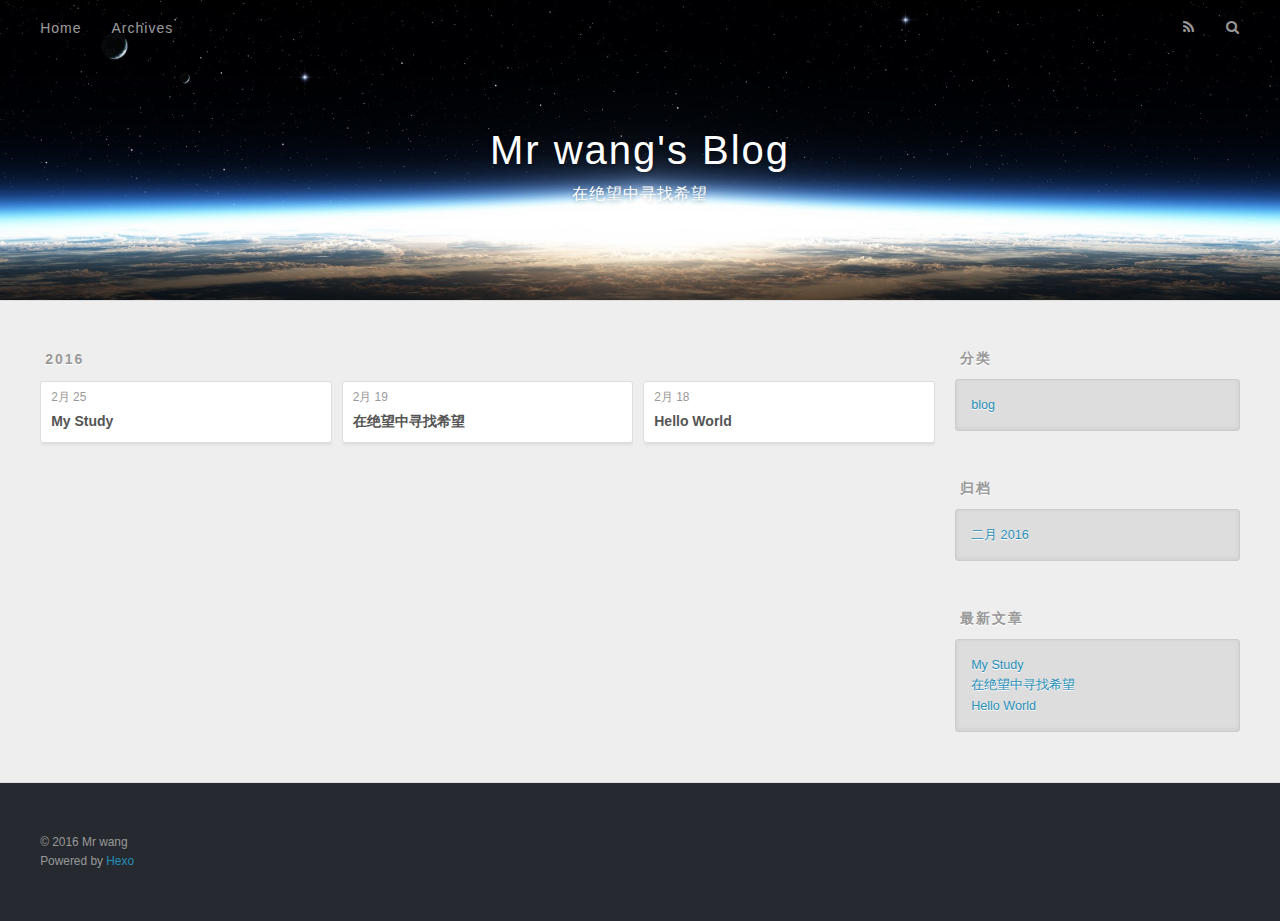
==== commit 4f970ef6: "Site updated: 2016-03-21 20:55:13" ====
--- a/archives/index.html
+++ b/archives/index.html
@@ -88,7 +88,7 @@
       
   
     <h1 itemprop="name">
-      <a class="archive-article-title" href="/2016/02/25/study-like-sleep/">study like sleep</a>
+      <a class="archive-article-title" href="/2016/02/25/study-like-sleep/">My Study</a>
     </h1>
   
 
@@ -174,7 +174,7 @@
       <ul>
         
           <li>
-            <a href="/2016/02/25/study-like-sleep/">study like sleep</a>
+            <a href="/2016/02/25/study-like-sleep/">My Study</a>
           </li>
         
           <li>
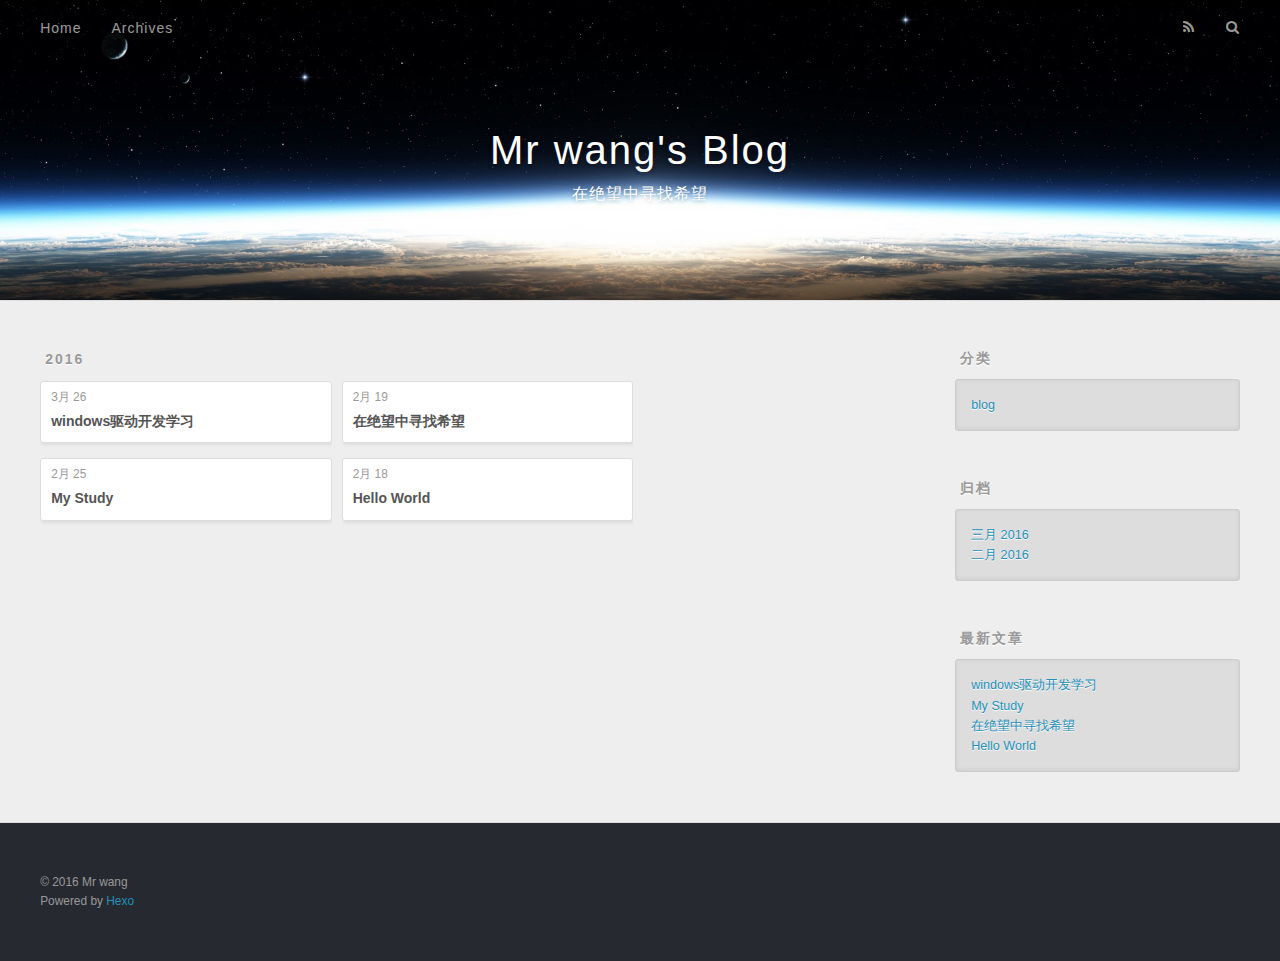
==== commit ac23b931: "Site updated: 2016-03-26 19:15:49" ====
--- a/archives/index.html
+++ b/archives/index.html
@@ -82,6 +82,25 @@
     <article class="archive-article archive-type-post">
   <div class="archive-article-inner">
     <header class="archive-article-header">
+      <a href="/2016/03/26/windows驱动开发学习/" class="archive-article-date">
+  <time datetime="2016-03-26T11:02:25.000Z" itemprop="datePublished">3月 26</time>
+</a>
+      
+  
+    <h1 itemprop="name">
+      <a class="archive-article-title" href="/2016/03/26/windows驱动开发学习/">windows驱动开发学习</a>
+    </h1>
+  
+
+    </header>
+  </div>
+</article>
+  
+    
+    
+    <article class="archive-article archive-type-post">
+  <div class="archive-article-inner">
+    <header class="archive-article-header">
       <a href="/2016/02/25/study-like-sleep/" class="archive-article-date">
   <time datetime="2016-02-25T15:35:40.000Z" itemprop="datePublished">2月 25</time>
 </a>
@@ -161,7 +180,7 @@
   <div class="widget-wrap">
     <h3 class="widget-title">归档</h3>
     <div class="widget">
-      <ul class="archive-list"><li class="archive-list-item"><a class="archive-list-link" href="/archives/2016/02/">二月 2016</a></li></ul>
+      <ul class="archive-list"><li class="archive-list-item"><a class="archive-list-link" href="/archives/2016/03/">三月 2016</a></li><li class="archive-list-item"><a class="archive-list-link" href="/archives/2016/02/">二月 2016</a></li></ul>
     </div>
   </div>
 
@@ -174,6 +193,10 @@
       <ul>
         
           <li>
+            <a href="/2016/03/26/windows驱动开发学习/">windows驱动开发学习</a>
+          </li>
+        
+          <li>
             <a href="/2016/02/25/study-like-sleep/">My Study</a>
           </li>
         
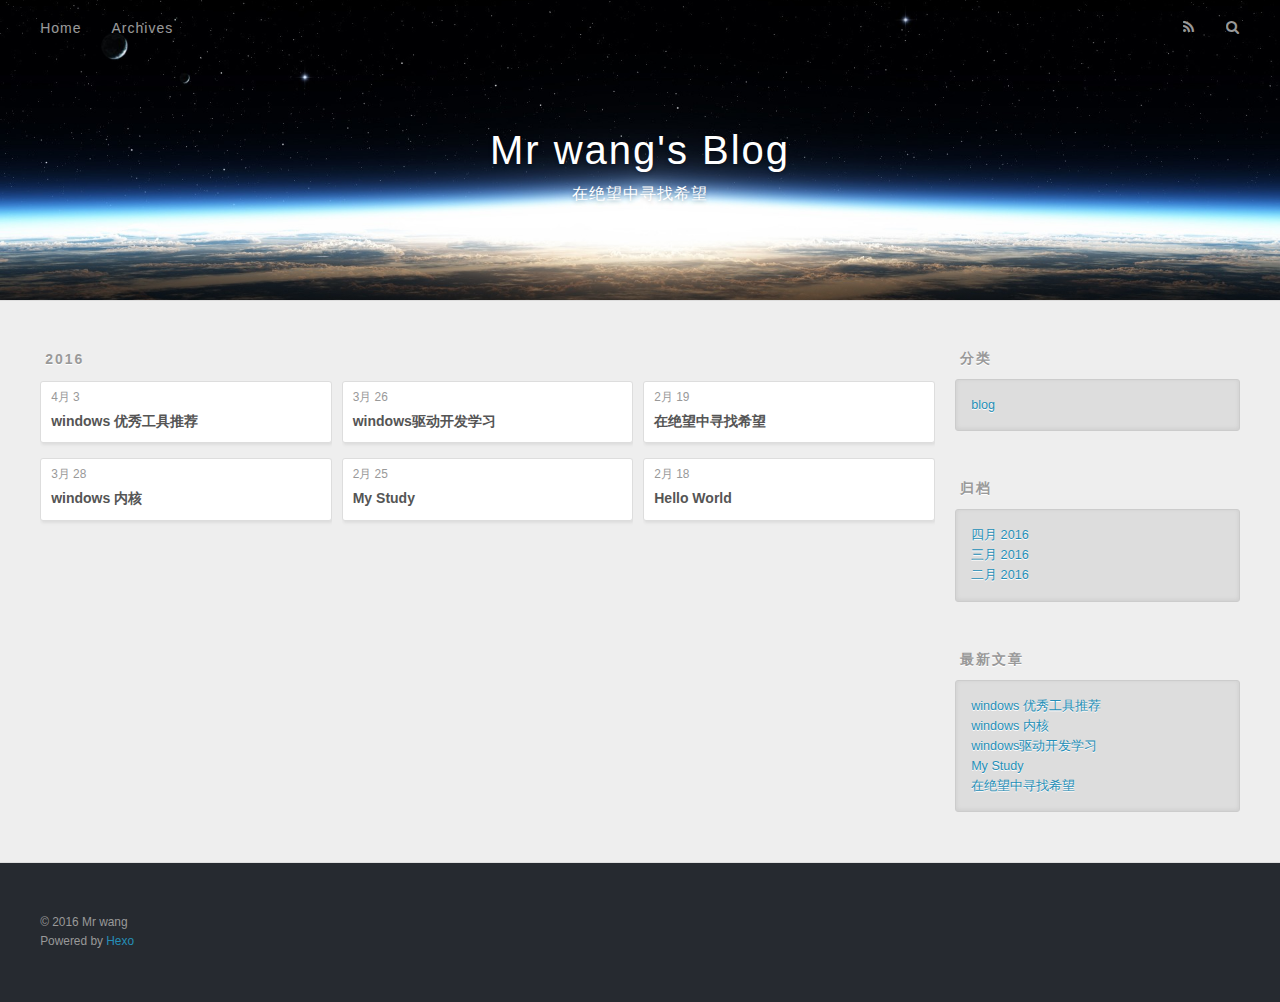
==== commit 449c1e5a: "Site updated: 2016-04-03 01:14:05" ====
--- a/archives/index.html
+++ b/archives/index.html
@@ -82,6 +82,44 @@
     <article class="archive-article archive-type-post">
   <div class="archive-article-inner">
     <header class="archive-article-header">
+      <a href="/2016/04/03/windows-优秀工具推荐/" class="archive-article-date">
+  <time datetime="2016-04-02T16:00:12.000Z" itemprop="datePublished">4月 3</time>
+</a>
+      
+  
+    <h1 itemprop="name">
+      <a class="archive-article-title" href="/2016/04/03/windows-优秀工具推荐/">windows 优秀工具推荐</a>
+    </h1>
+  
+
+    </header>
+  </div>
+</article>
+  
+    
+    
+    <article class="archive-article archive-type-post">
+  <div class="archive-article-inner">
+    <header class="archive-article-header">
+      <a href="/2016/03/28/windows-内核/" class="archive-article-date">
+  <time datetime="2016-03-28T15:02:15.000Z" itemprop="datePublished">3月 28</time>
+</a>
+      
+  
+    <h1 itemprop="name">
+      <a class="archive-article-title" href="/2016/03/28/windows-内核/">windows 内核</a>
+    </h1>
+  
+
+    </header>
+  </div>
+</article>
+  
+    
+    
+    <article class="archive-article archive-type-post">
+  <div class="archive-article-inner">
+    <header class="archive-article-header">
       <a href="/2016/03/26/windows驱动开发学习/" class="archive-article-date">
   <time datetime="2016-03-26T11:02:25.000Z" itemprop="datePublished">3月 26</time>
 </a>
@@ -180,7 +218,7 @@
   <div class="widget-wrap">
     <h3 class="widget-title">归档</h3>
     <div class="widget">
-      <ul class="archive-list"><li class="archive-list-item"><a class="archive-list-link" href="/archives/2016/03/">三月 2016</a></li><li class="archive-list-item"><a class="archive-list-link" href="/archives/2016/02/">二月 2016</a></li></ul>
+      <ul class="archive-list"><li class="archive-list-item"><a class="archive-list-link" href="/archives/2016/04/">四月 2016</a></li><li class="archive-list-item"><a class="archive-list-link" href="/archives/2016/03/">三月 2016</a></li><li class="archive-list-item"><a class="archive-list-link" href="/archives/2016/02/">二月 2016</a></li></ul>
     </div>
   </div>
 
@@ -193,6 +231,14 @@
       <ul>
         
           <li>
+            <a href="/2016/04/03/windows-优秀工具推荐/">windows 优秀工具推荐</a>
+          </li>
+        
+          <li>
+            <a href="/2016/03/28/windows-内核/">windows 内核</a>
+          </li>
+        
+          <li>
             <a href="/2016/03/26/windows驱动开发学习/">windows驱动开发学习</a>
           </li>
         
@@ -202,10 +248,6 @@
         
           <li>
             <a href="/2016/02/19/在绝望中寻找希望/">在绝望中寻找希望</a>
-          </li>
-        
-          <li>
-            <a href="/2016/02/18/hello-world/">Hello World</a>
           </li>
         
       </ul>
